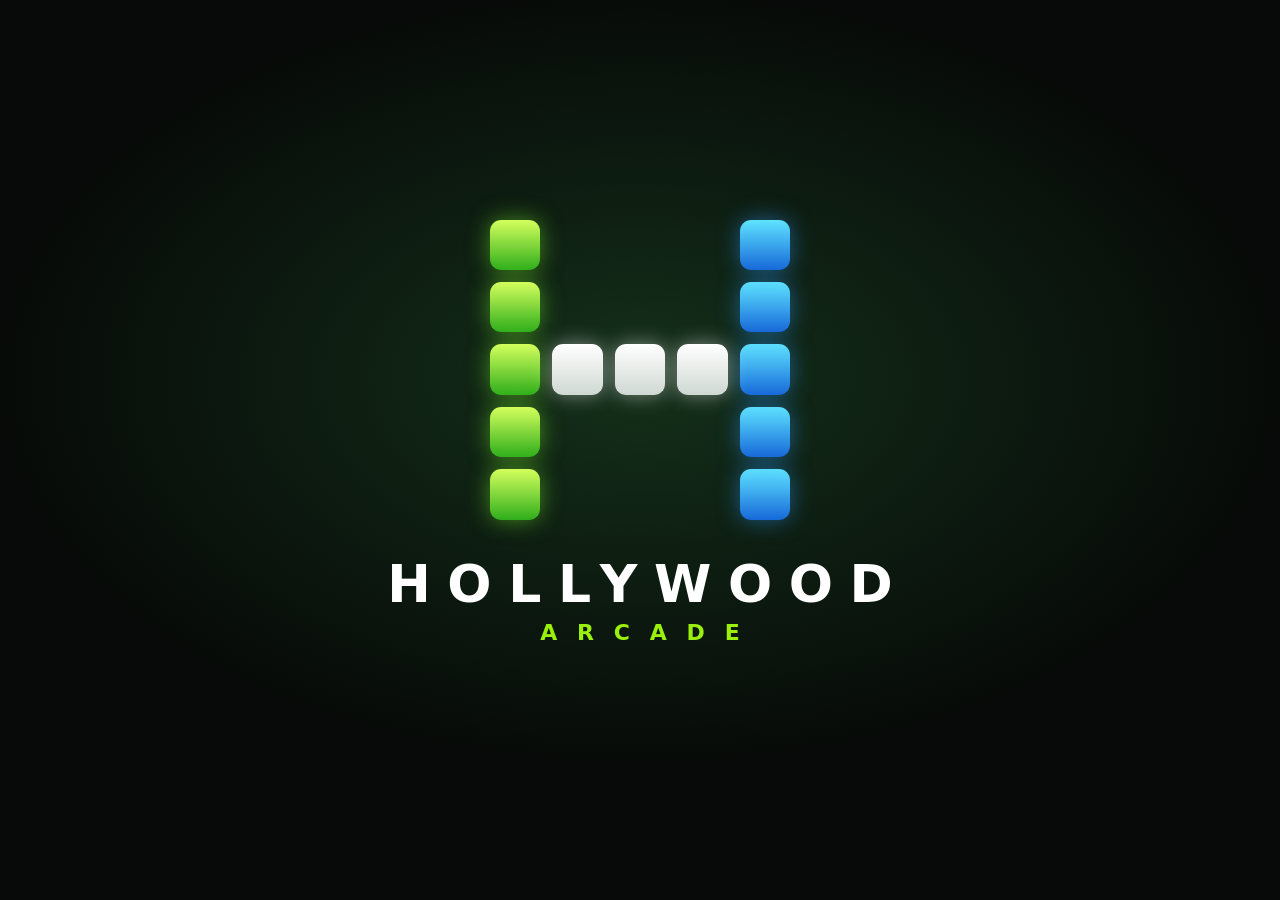
==== web/index.html @ 78b6ab88 "Fit: scale tiles, captions and layout units together across window sizes in the new styles Co-Author" ====
<!DOCTYPE html>
<html lang="en">
<head>
<meta charset="utf-8">
<meta name="viewport" content="width=device-width, initial-scale=1">
<title>Hollywood Arcade</title>
<link rel="icon" type="image/png" href="logo.png">
<link rel="icon" type="image/x-icon" href="favicon.ico" sizes="any">
<link rel="stylesheet" href="style.css">
<link rel="stylesheet" href="ui-og.css">
<link rel="stylesheet" href="ui-og2.css">
<link rel="stylesheet" href="ui-fit.css">
<link rel="stylesheet" href="ui-xmb.css">
<link rel="stylesheet" href="ui-360.css">
<link rel="stylesheet" href="ui-ps4.css">
<link rel="stylesheet" href="ui-shelf.css">
<link rel="stylesheet" href="ui-av.css">
</head>
<body>
<div id="splash" aria-hidden="true"><div class="spl-in"><div class="spl-h"><i class="l" style="grid-area:1/1;--d:0ms"></i><i class="l" style="grid-area:2/1;--d:70ms"></i><i class="l" style="grid-area:3/1;--d:140ms"></i><i class="l" style="grid-area:4/1;--d:210ms"></i><i class="l" style="grid-area:5/1;--d:280ms"></i><i class="r" style="grid-area:5/5;--d:120ms"></i><i class="r" style="grid-area:4/5;--d:190ms"></i><i class="r" style="grid-area:3/5;--d:260ms"></i><i class="r" style="grid-area:2/5;--d:330ms"></i><i class="r" style="grid-area:1/5;--d:400ms"></i><i class="m" style="grid-area:3/2;--d:520ms"></i><i class="m" style="grid-area:3/3;--d:610ms"></i><i class="m" style="grid-area:3/4;--d:700ms"></i></div><div class="spl-name"><b>HOLLYWOOD</b><span>ARCADE</span></div></div></div>
<script>
(function () {
  var s = document.getElementById('splash'), t0 = Date.now(), off = false;
  try { off = localStorage.getItem('ha_nosplash') === '1'; } catch (e) {}
  if (off) { s.remove(); return; }
  // dialogs (first-run setup, patch notes) wait until the intro has finished
  var sm = HTMLDialogElement.prototype.showModal;
  HTMLDialogElement.prototype.showModal = function () {
    var d = this;
    (function go() { if (document.getElementById('splash') && !s.classList.contains('out')) setTimeout(go, 150); else { sm.call(d); } })();
  };
  var done = false;
  function bye() { if (done) return; done = true; s.classList.add('out'); setTimeout(function () { s.remove(); }, 600); }
  ['keydown', 'pointerdown', 'gamepadconnected'].forEach(function (ev) { window.addEventListener(ev, bye, { once: true }); });
  setTimeout(bye, 2300);
})();
</script>
<div class="mesh"></div>
<div id="homebg" aria-hidden="true"></div>

<div class="shell">
  <aside class="side">
    <div class="brand"><img class="logo-img" src="logo.png" alt="">Hollywood</div>
    <nav>
      <button class="nav" data-view="home"><svg viewBox="0 0 24 24"><path d="M3 11l9-8 9 8v9a1 1 0 0 1-1 1h-5v-6H9v6H4a1 1 0 0 1-1-1z"/></svg>Home</button>
      <button class="nav" data-view="games"><svg viewBox="0 0 24 24"><path d="M7 7h10a5 5 0 0 1 4.8 6.4l-.9 3.2a2.5 2.5 0 0 1-4.2 1L15 16H9l-1.7 1.6a2.5 2.5 0 0 1-4.2-1l-.9-3.2A5 5 0 0 1 7 7zm1 3v1.5H6.5v1H8V14h1v-1.5h1.5v-1H9V10zm8.5.5a1 1 0 1 0 0 2 1 1 0 0 0 0-2zm2 2a1 1 0 1 0 0 2 1 1 0 0 0 0-2z"/></svg>Games<span class="cnt" data-c="games"></span></button>
      <button class="nav" data-view="apps"><svg viewBox="0 0 24 24"><path d="M4 4h7v7H4zm9 0h7v7h-7zM4 13h7v7H4zm9 0h7v7h-7z"/></svg>Apps<span class="cnt" data-c="apps"></span></button>
      <button class="nav" data-view="store"><svg viewBox="0 0 24 24"><path d="M7 7V6a5 5 0 0 1 10 0v1h3l-1 14H5L4 7zm2 0h6V6a3 3 0 0 0-6 0z"/></svg>Store</button>
      <button class="nav" data-view="watch"><svg viewBox="0 0 24 24"><path d="M4 5h16a1 1 0 0 1 1 1v10a1 1 0 0 1-1 1h-5l1 2h2v1H7v-1h2l1-2H4a1 1 0 0 1-1-1V6a1 1 0 0 1 1-1zm5 3v6l6-3z"/></svg>Watch</button>
      <button class="nav" data-view="ach"><svg viewBox="0 0 24 24"><path d="M7 3h10v2h3v3a4 4 0 0 1-4 4h-.3A5 5 0 0 1 13 14.9V17h3v2H8v-2h3v-2.1A5 5 0 0 1 8.300 12H8a4 4 0 0 1-4-4V5h3zm-1 4v1a2 2 0 0 0 1 1.700V7zm12 0h-1v2.700A2 2 0 0 0 18 8z"/></svg>Achievements</button>
      <button class="nav" data-view="music"><svg viewBox="0 0 24 24"><path d="M9 3v12.3A3.5 3.5 0 1 0 11 18.5V8l8-2v7.3A3.5 3.5 0 1 0 21 16.5V3z"/></svg>Music</button>
      <button class="nav" data-view="discord"><svg viewBox="0 0 24 24"><path d="M4 4h16a1 1 0 0 1 1 1v11a1 1 0 0 1-1 1h-9l-5 4v-4H4a1 1 0 0 1-1-1V5a1 1 0 0 1 1-1z"/></svg>Discord</button>
    </nav>
    <div class="spacer"></div>
    <button class="nav" id="powerbtn" data-act="power-menu"><svg viewBox="0 0 24 24"><path d="M11 3h2v9h-2zM6.400 6.400l1.400 1.400a6 6 0 1 0 8.400 0l1.400-1.400a8 8 0 1 1-11.200 0z"/></svg>Power</button>
    <button class="nav" data-view="settings"><svg viewBox="0 0 24 24"><path d="M12 8.5a3.5 3.5 0 1 0 0 7 3.5 3.5 0 0 0 0-7zm8.4 5.3l1.6 1.2-2 3.5-1.9-.7a7.6 7.6 0 0 1-1.8 1l-.3 2H10l-.3-2a7.6 7.6 0 0 1-1.8-1l-1.9.7-2-3.5 1.6-1.2a7.800 7.800 0 0 1 0-2.100L4 10.500l2-3.500 1.900.7a7.600 7.600 0 0 1 1.800-1l.3-2h4l.3 2a7.600 7.600 0 0 1 1.800 1l1.900-.7 2 3.500-1.600 1.200a7.800 7.800 0 0 1 0 2.100z"/></svg>Settings</button>
  </aside>

  <section class="stage">
    <div class="top"><input id="q" type="search" placeholder="Search" aria-label="Search"><button id="notbell" class="bell" type="button" aria-label="Notifications" data-v22="notes" title="Notifications"><svg viewBox="0 0 24 24"><path d="M12 22a2.4 2.4 0 0 0 2.4-2.4h-4.8A2.4 2.4 0 0 0 12 22zm7-6.4V11a7 7 0 0 0-5.5-6.8V3.5a1.5 1.5 0 0 0-3 0v.7A7 7 0 0 0 5 11v4.6l-2 2v1h18v-1z"/></svg><i></i></button></div>
    <main id="main"></main>
  </section>
</div>

<footer class="player" id="player">
  <div class="pmeta"><div class="pcover" id="pcover"></div><div><b id="ptitle">Nothing playing</b><small id="partist">Pick a music folder in Music</small></div></div>
  <div class="pctrl">
    <button id="pshuf" aria-label="Shuffle"></button>
    <button id="pprev" aria-label="Previous"></button>
    <button id="pplay" class="big" aria-label="Play"></button>
    <button id="pnext" aria-label="Next"></button>
    <button id="pmode" class="pmode" title="Switch music source"></button>
  </div>
  <div class="pseek"><small id="ptime">0:00</small><input id="pseek" type="range" min="0" max="1000" value="0" aria-label="Seek"><small id="pdur">0:00</small></div>
  <div class="pvol"><svg viewBox="0 0 24 24"><path d="M4 9v6h4l5 4V5L8 9zm11.5 3a4 4 0 0 0-2-3.500v7a4 4 0 0 0 2-3.500z"/></svg><input id="pvol" type="range" min="0" max="100" aria-label="Volume"><button type="button" class="mixbtn" data-act="mixer">Mixer</button><span class="sysvol"><button type="button" data-media="voldown" data-n="5" aria-label="Volume down">&minus;</button><button type="button" data-media="mute" aria-label="Mute">Mute</button><button type="button" data-media="volup" data-n="5" aria-label="Volume up">+</button></span></div>
</footer>

<div id="padhints" popover="manual" aria-hidden="true"></div>
<div id="toast" role="status"></div>

<dialog id="dlg">
  <form id="f" autocomplete="off">
    <h2 id="dlgtitle">Add</h2>
    <div id="presets" class="chips" hidden>
      <button type="button" class="chip" data-preset="jellyfin">Jellyfin</button>
      <button type="button" class="chip" data-preset="ersatztv">ErsatzTV</button>
    </div>
    <label>Name<input id="fn" required></label>
    <div class="two">
      <label>Shows up in<select id="fcat"><option value="game">Games</option><option value="app">Apps</option></select></label>
      <label>How it launches<select id="fkind">
        <option value="exe">Program (.exe)</option>
        <option value="rom">Emulator + game file</option>
        <option value="url">Website (opens in app)</option>
        <option value="uri">Launch link (steam://, Start menu)</option>
      </select></label>
    </div>
    <label><span id="lbl-target">Program</span>
      <span class="with-btn"><input id="ftarget" required><button type="button" class="btn small" id="b-target" data-browse="ftarget" data-pick="exe">Browse</button></span>
    </label>
    <label id="row-rom">Game file (ROM)
      <span class="with-btn"><input id="from"><button type="button" class="btn small" data-browse="from" data-pick="any">Browse</button></span>
    </label>
    <label id="row-args">Extra launch options <small>(optional, use {rom} for the game file)</small><input id="fargs" placeholder='e.g. -f "{rom}"'></label>
    <div class="two">
      <label>Label<input id="fsrc" list="srcs" placeholder="Steam, Game Pass, Emulator…"><datalist id="srcs"><option>Steam</option><option>Game Pass</option><option>Emulator</option><option>PC</option><option>Media</option></datalist></label>
      <label>Cover image <small>(optional)</small><span class="with-btn"><input id="fart"><button type="button" class="btn small" data-browse="fart" data-pick="image">Browse</button></span></label>
    </div>
    <div class="dlgbtns">
      <button type="button" class="btn danger" id="del" hidden>Remove</button>
      <span class="spacer"></span>
      <button type="button" class="btn" id="cancel">Cancel</button>
      <button type="submit" class="btn primary">Save</button>
    </div>
  </form>
</dialog>

<dialog id="edlg">
  <form id="ef" autocomplete="off">
    <h2 id="edtitle">Add emulator</h2>
    <label>Start from a preset
      <select id="epreset">
        <option value="">Other / custom</option>
        <option value="dolphin">Dolphin (GameCube, Wii)</option>
        <option value="pcsx2">PCSX2 (PlayStation 2)</option>
        <option value="duckstation">DuckStation (PlayStation)</option>
        <option value="cemu">Cemu (Wii U)</option>
        <option value="mgba">mGBA (Game Boy, GBA)</option>
        <option value="melonds">melonDS (Nintendo DS)</option>
        <option value="rpcs3">RPCS3 (PlayStation 3)</option>
        <option value="ppsspp">PPSSPP (PSP)</option>
        <option value="xenia">Xenia (Xbox 360)</option>
        <option value="azahar">Azahar (Nintendo 3DS)</option>
        <option value="retroarch">RetroArch</option>
      </select>
    </label>
    <label>Name <small>(shows as the label on its games)</small><input id="ename" required placeholder="Dolphin"></label>
    <label>Emulator program
      <span class="with-btn"><input id="eexe" required><button type="button" class="btn small" data-browse="eexe" data-pick="exe">Browse</button></span>
    </label>
    <label>Game folder
      <span class="with-btn"><input id="efolder" required><button type="button" class="btn small" data-browse="efolder" data-pick="folder">Browse</button></span>
    </label>
    <label>Game file types <small>(separated by commas)</small><input id="eexts" required placeholder="iso, rvz"></label>
    <label>Launch options <small>({rom} is replaced by the game file)</small><input id="eargs"></label>
    <p class="hint" id="ehint"></p>
    <div class="dlgbtns">
      <button type="button" class="btn danger" id="edel" hidden>Remove emulator</button>
      <span class="spacer"></span>
      <button type="button" class="btn" id="ecancel">Cancel</button>
      <button type="submit" class="btn primary">Save and scan</button>
    </div>
  </form>
</dialog>

<dialog id="imp">
  <h2>Import from Start menu</h2>
  <p class="hint">Game Pass games and other installed apps show up here. Tick the ones to add.</p>
  <input id="impq" type="search" placeholder="Filter">
  <div id="implist" class="implist"></div>
  <div class="two">
    <label>Add as<select id="impcat"><option value="game">Games</option><option value="app">Apps</option></select></label>
    <label>Label<select id="impsrc"><option>Game Pass</option><option>PC</option><option>Emulator</option><option>Media</option></select></label>
  </div>
  <div class="dlgbtns">
    <span class="spacer"></span>
    <button type="button" class="btn" id="impcancel">Cancel</button>
    <button type="button" class="btn primary" id="impgo">Add selected</button>
  </div>
</dialog>

<dialog id="sdlg">
  <div class="ginfo"><div class="gcover" id="scover"></div><div class="gtext"><h2 id="sname"></h2><div class="chips"><span class="chip" id="sprice"></span></div><small id="smeta" class="hint"></small><p id="sdesc" class="gdesc"></p><div id="sshots" class="sshots"></div></div></div>
  <div class="dlgbtns"><button type="button" class="btn primary" id="sopen">Open in Steam</button><button type="button" class="btn" id="sinstall" hidden>Install free</button><button type="button" class="btn primary" id="sgoemu" hidden>Find emulator</button><span class="spacer"></span><button type="button" class="btn" id="sclose">Close</button></div>
</dialog>

<dialog id="cdlg">
  <h2>Choose a cover</h2>
  <p class="hint" id="cstatus">Looking…</p>
  <div id="cgrid" class="cgrid"></div>
  <div class="dlgbtns"><button type="button" class="btn" id="cown">Use my own picture…</button><button type="button" class="btn" id="creset">Back to automatic</button><span class="spacer"></span><button type="button" class="btn" id="cclose">Close</button></div>
</dialog>

<dialog id="gdlg">
  <div class="ghero" id="ghero" hidden></div>
  <div class="ginfo"><div class="gcover" id="gcover"></div><div class="gtext"><h2 id="gname"></h2><div id="gchips" class="chips"></div><p id="gdesc" class="gdesc"></p><small id="gfrom" class="hint"></small>
    <div class="gvol"><label>Volume for this game <b id="gvolv">Auto</b><input type="range" id="gvol" min="0" max="100" value="50"></label><button type="button" class="btn" id="gvolreset">Auto</button></div>
    <div class="gvol"><label>Guide button in this game <select id="gbind"><option value="auto">Automatic</option><option value="chord">L3 + R3 (hold)</option><option value="touch">Touchpad (hold)</option><option value="ps">PS button</option><option value="any">Any of them</option></select></label></div></div></div></div>
  <div class="gshots" id="gshots"></div>
  <div class="dlgbtns"><button type="button" class="btn primary" id="gplay">Play</button><button type="button" class="btn" id="gedit">Edit</button><button type="button" class="btn" id="gcovers">Choose cover</button><button type="button" class="btn" id="grefresh">Refresh info</button><button type="button" class="btn" id="gach">Achievements</button><span class="spacer"></span><button type="button" class="btn" id="gclose">Close</button></div>
</dialog>

<dialog id="mdlg">
  <h2>Volume mixer</h2>
  <div id="mixbody"><p class="hint">Loading…</p></div>
  <div class="dlgbtns"><span class="spacer"></span><button type="button" class="btn" id="mclose">Close</button></div>
</dialog>

<dialog id="pndlg">
  <h2 id="pntitle">What\u2019s new</h2>
  <div id="pnbody" class="pnbody"></div>
  <div class="dlgbtns"><button type="button" class="btn" id="pnall">All versions</button><span class="spacer"></span><button type="button" class="btn primary" id="pnclose">Got it</button></div>
</dialog>

<dialog id="ptdlg">
  <h2>Controller test</h2>
  <p class="hint">Press buttons on your controller. This shows what the browser and Windows can see, so you can tell which button opens the Guide.</p>
  <div id="ptbody" class="ptbody"></div>
  <div class="ptset">
    <label>PS button is number <input type="number" id="ptps" min="1" max="32" class="keyin" style="width:80px"></label>
    <label>Touchpad is number <input type="number" id="pttouch" min="1" max="32" class="keyin" style="width:80px"></label>
  </div>
  <div class="dlgbtns"><button type="button" class="btn" id="ptguide">Open the Guide now</button><button type="button" class="btn" id="ptcopy">Copy report</button><span class="spacer"></span><button type="button" class="btn primary" id="ptclose">Done</button></div>
</dialog>

<dialog id="abdlg">
  <h2>About Hollywood Arcade</h2>
  <div id="abbody" class="pnbody"></div>
  <div class="dlgbtns"><button type="button" class="btn" id="ablog">Error log</button><span class="spacer"></span><button type="button" class="btn primary" id="abclose">Close</button></div>
</dialog>

<dialog id="logdlg">
  <h2>Error log</h2>
  <p class="hint">If something broke, copy this and send it along. It stays on this PC unless you share it.</p>
  <pre id="logtext" class="logtext"></pre>
  <div class="dlgbtns"><button type="button" class="btn primary" id="logcopy">Copy</button><span class="spacer"></span><button type="button" class="btn" id="logclose">Close</button></div>
</dialog>

<dialog id="wizdlg">
  <div id="wizbody"></div>
  <div class="dlgbtns"><button type="button" class="btn" id="wizback">Back</button><span class="spacer"></span><button type="button" class="btn" id="wizskip">Skip setup</button><button type="button" class="btn primary" id="wiznext">Next</button></div>
</dialog>

<dialog id="pdlg">
  <h2>Power &amp; system</h2>
  <div class="pgrid" id="pgrid">
    <button class="btn" data-p="sleep">Sleep</button>
    <button class="btn" data-p="restart" data-confirm="1">Restart</button>
    <button class="btn" data-p="shutdown" data-confirm="1">Shut down</button>
    <button class="btn" data-p="signout" data-confirm="1">Sign out</button>
    <button class="btn" data-p="desktop">Windows desktop</button>
    <button class="btn" data-p="exit" data-confirm="1">Exit Arcade</button>
  </div>
  <h2 style="margin-top:20px">Quick settings</h2>
  <div class="pgrid">
    <button class="btn" data-ms="ms-settings:network-wifi">Wi-Fi</button>
    <button class="btn" data-ms="ms-settings:bluetooth">Bluetooth &amp; controllers</button>
    <button class="btn" data-ms="ms-settings:display">Display</button>
    <button class="btn" data-ms="ms-settings:sound">Sound</button>
    <button class="btn" data-ms="ms-settings:windowsupdate">Windows Update</button>
    <button class="btn" data-ms="ms-settings:">All Windows settings</button>
  </div>
  <div class="dlgbtns"><span class="spacer"></span><button type="button" class="btn" id="pclose">Close</button></div>
</dialog>

<script src="api.js"></script>
<script src="shared.js"></script>
<script src="app.js"></script>
<script src="v2.js"></script>
<script src="watch.js"></script>
<script src="v21.js"></script>
<script src="v22.js"></script>
<script src="wizard.js"></script>
<script src="v31.js"></script>
<script src="v32.js"></script>
<script src="v33.js"></script>
<script src="v34.js"></script>
<script src="v35.js"></script>
<script src="v36.js"></script>
<script src="v37.js"></script>
<script src="v38.js"></script>
<script src="v39.js"></script>
<script src="v40.js"></script>
<script src="v41.js"></script>
<script src="v42.js"></script>
<script src="v43.js"></script>
</body>
</html>
---- web/style.css ----
@property --c1 { syntax: '<color>'; inherits: true; initial-value: #bf5af2; }
@property --c2 { syntax: '<color>'; inherits: true; initial-value: #0a84ff; }

:root {
  --c1: #bf5af2;
  --c2: #0a84ff;
  --pink: #ff375f;
  --glass: rgba(255, 255, 255, .08);
  --glass-strong: rgba(255, 255, 255, .14);
  --line: rgba(255, 255, 255, .14);
  --text: #fff;
  --dim: rgba(255, 255, 255, .62);
  --font: -apple-system, BlinkMacSystemFont, "SF Pro Display", "Segoe UI Variable Display", "Segoe UI", Inter, system-ui, sans-serif;
  color-scheme: dark;
  transition: --c1 .7s ease, --c2 .7s ease;
}
* { box-sizing: border-box; margin: 0; }
[hidden] { display: none !important; }
html, body { height: 100%; }
body { font-family: var(--font); color: var(--text); background: #07060f; overflow: hidden; -webkit-font-smoothing: antialiased; }
button { font: inherit; color: inherit; background: none; border: 0; cursor: pointer; }
input, select { font: inherit; color: inherit; }
svg { fill: currentColor; }

/* ambient background */
.mesh { position: fixed; inset: 0; z-index: -1; background: #07060f; overflow: hidden; }
.mesh::before {
  content: ""; position: absolute; inset: -25%;
  background:
    radial-gradient(38% 38% at 18% 20%, var(--c1), transparent 70%),
    radial-gradient(42% 42% at 82% 28%, var(--c2), transparent 70%),
    radial-gradient(40% 40% at 58% 92%, rgba(255, 55, 95, .75), transparent 70%);
  filter: blur(50px) saturate(1.25); opacity: .6;
  animation: sway 22s ease-in-out infinite alternate;
}
@keyframes sway { to { transform: translate(5%, 4%) rotate(8deg) scale(1.08); } }

.shell { display: grid; grid-template-columns: 232px 1fr; height: 100vh; }

/* sidebar */
.side { display: flex; flex-direction: column; gap: 4px; padding: 22px 14px 18px; background: rgba(10, 8, 22, .45); backdrop-filter: blur(40px) saturate(180%); border-right: 1px solid var(--line); }
.brand { display: flex; align-items: center; gap: 10px; font-weight: 700; font-size: 17px; letter-spacing: -.01em; padding: 4px 10px 22px; }
.logo-dot { width: 18px; height: 18px; border-radius: 6px; background: linear-gradient(135deg, var(--pink), var(--c1) 55%, var(--c2)); box-shadow: 0 2px 14px var(--c1); }
.spacer { flex: 1; }
.nav { display: flex; align-items: center; gap: 12px; padding: 11px 12px; border-radius: 12px; font-size: 16px; font-weight: 500; color: var(--dim); text-align: left; transition: background .15s, color .15s; }
.nav svg { width: 22px; height: 22px; }
.nav:hover { background: var(--glass); color: var(--text); }
.nav.on { background: linear-gradient(135deg, rgba(255, 55, 95, .9), rgba(191, 90, 242, .9)); color: #fff; box-shadow: 0 6px 20px rgba(255, 55, 95, .3); }
:focus-visible { outline: 3px solid #fff; outline-offset: 3px; }

/* stage */
.stage { display: flex; flex-direction: column; min-width: 0; height: 100vh; }
.top { height: 64px; flex: none; display: flex; align-items: center; padding: 0 32px; }
.top input {  width: min(360px, 100%); padding: 9px 16px; border-radius: 12px; border: 1px solid var(--line); background: var(--glass); backdrop-filter: blur(20px); outline-offset: 2px; }
.top input::placeholder { color: var(--dim); }
main { flex: 1; overflow-y: auto; padding: 8px 32px 130px; scrollbar-width: thin; scrollbar-color: rgba(255,255,255,.25) transparent; }
h1.title { font-size: 36px; font-weight: 800; letter-spacing: -.03em; margin: 6px 0 22px; }
h2.row-title { font-size: 22px; font-weight: 700; letter-spacing: -.02em; margin: 34px 0 14px; }

/* buttons & chips */
.btn { padding: 9px 18px; border-radius: 99px; background: var(--glass-strong); border: 1px solid var(--line); font-weight: 600; font-size: 14px; transition: transform .15s, background .15s; }
.btn:hover { background: rgba(255, 255, 255, .22); }
.btn:active { transform: scale(.97); }
.btn.primary { background: linear-gradient(135deg, #ff375f, #bf5af2); border-color: transparent; box-shadow: 0 6px 18px rgba(255, 55, 95, .35); }
.btn.danger { color: #ff6b81; }
.btn.small { padding: 6px 12px; font-size: 13px; }
.toolbar { display: flex; flex-wrap: wrap; gap: 10px; margin-bottom: 18px; }
.chips { display: flex; flex-wrap: wrap; gap: 8px; margin-bottom: 20px; }
.chip { padding: 7px 16px; border-radius: 99px; background: var(--glass); border: 1px solid var(--line); font-weight: 600; font-size: 14px; color: var(--dim); }
.chip.on { background: #fff; color: #17102a; border-color: #fff; }

/* tiles */
.grid { display: grid; grid-template-columns: repeat(auto-fill, minmax(168px, 1fr)); gap: 26px 22px; }
.grid.apps { grid-template-columns: repeat(auto-fill, minmax(124px, 1fr)); }
.rail { display: flex; align-items: flex-start; gap: 22px; overflow-x: auto; padding: 8px 6px 20px; margin: 0 -6px; scrollbar-width: none; }
.rail .tile { flex: 0 0 168px; }
.rail .tile.app { flex-basis: 124px; }
.tile { display: flex; flex-direction: column; justify-content: flex-start; padding: 0; text-align: left; transition: transform .22s cubic-bezier(.2, .8, .3, 1.2); }
.art { position: relative; aspect-ratio: 3 / 4; border-radius: 22px; overflow: hidden; background: linear-gradient(150deg, var(--ta), var(--tb)); box-shadow: 0 10px 28px rgba(0, 0, 0, .4); transition: box-shadow .22s; }
.tile.app .art { aspect-ratio: 1; border-radius: 26%; }
.glyph { position: absolute; inset: 0; display: grid; place-items: center; font-size: 72px; font-weight: 800; color: rgba(255, 255, 255, .45); }
.tile.app .glyph { font-size: 48px; color: rgba(255, 255, 255, .85); }
.art img { position: absolute; inset: 0; width: 100%; height: 100%; object-fit: cover; }
.art::after { content: ""; position: absolute; inset: 0; border-radius: inherit; box-shadow: inset 0 0 0 1px rgba(255, 255, 255, .18); background: linear-gradient(180deg, rgba(255,255,255,.18), transparent 40%); pointer-events: none; }
.cap { padding: 10px 4px 0; }
.cap b { display: block; font-size: 15px; font-weight: 600; white-space: nowrap; overflow: hidden; text-overflow: ellipsis; }
.cap small { color: var(--dim); font-size: 13px; }
.tile:hover, .tile:focus-visible { transform: translateY(-6px) scale(1.05); outline: none; }
.tile:hover .art, .tile:focus-visible .art { box-shadow: 0 0 0 3px #fff, 0 0 44px var(--ta), 0 22px 40px rgba(0, 0, 0, .5); }

/* hero */
.hero { display: flex; justify-content: space-between; align-items: stretch; width: 100%; min-height: 250px; padding: 34px; border-radius: 32px; text-align: left; overflow: hidden; position: relative; background: linear-gradient(120deg, var(--ta), var(--tb)); box-shadow: 0 24px 60px rgba(0, 0, 0, .45); transition: transform .25s; }
.hero:hover, .hero:focus-visible { transform: scale(1.012); }
.hero::before { content: ""; position: absolute; inset: 0; background: linear-gradient(90deg, rgba(0, 0, 0, .5), transparent 70%); }
.hero > * { position: relative; }
.hero small { font-weight: 600; opacity: .85; font-size: 15px; }
.hero h2 { font-size: clamp(30px, 4.4vw, 58px); font-weight: 800; letter-spacing: -.035em; line-height: 1.02; margin: 8px 0 22px; max-width: 14ch; }
.pill { display: inline-block; background: #fff; color: #1b1030; font-weight: 700; padding: 11px 28px; border-radius: 99px; }
.hero .heroart { align-self: center; width: 150px; flex: none; }
.welcome { padding: 34px; border-radius: 32px; background: var(--glass); border: 1px solid var(--line); backdrop-filter: blur(30px); }
.welcome h2 { font-size: 30px; font-weight: 800; letter-spacing: -.03em; margin-bottom: 8px; }
.welcome p, .hint, .empty { color: var(--dim); line-height: 1.5; }
.welcome .toolbar { margin: 20px 0 0; }
.empty { padding: 30px; border-radius: 24px; border: 1px dashed var(--line); text-align: center; }
.empty .toolbar { justify-content: center; margin: 16px 0 0; }

/* music */
.music { display: grid; grid-template-columns: minmax(260px, 380px) 1fr; gap: 30px; align-items: start; }
.np { padding: 24px; border-radius: 30px; background: var(--glass); border: 1px solid var(--line); backdrop-filter: blur(30px); position: sticky; top: 0; }
.np canvas { width: 100%; height: auto; aspect-ratio: 1; border-radius: 22px; background: linear-gradient(150deg, var(--ta, #ff375f), var(--tb, #0a84ff)); display: block; }
.np h2 { font-size: 22px; font-weight: 700; letter-spacing: -.02em; margin-top: 18px; overflow-wrap: anywhere; }
.np p { color: var(--dim); margin: 4px 0 16px; }
.tracks { display: flex; flex-direction: column; gap: 2px; }
.track { display: flex; justify-content: space-between; gap: 16px; padding: 12px 16px; border-radius: 14px; text-align: left; transition: background .12s; }
.track span { overflow: hidden; text-overflow: ellipsis; white-space: nowrap; font-weight: 500; }
.track small { color: var(--dim); white-space: nowrap; max-width: 40%; overflow: hidden; text-overflow: ellipsis; }
.track:hover { background: var(--glass); }
.track.on { background: linear-gradient(135deg, rgba(255, 55, 95, .85), rgba(191, 90, 242, .85)); }
.track.on small { color: rgba(255, 255, 255, .85); }

/* settings */
.setting { display: flex; justify-content: space-between; align-items: center; gap: 20px; padding: 18px 22px; border-radius: 20px; background: var(--glass); border: 1px solid var(--line); margin-bottom: 12px; backdrop-filter: blur(20px); }
.setting b { display: block; font-weight: 600; }
.setting small { color: var(--dim); overflow-wrap: anywhere; }
.switch { width: 52px; height: 32px; flex: none; border-radius: 99px; background: rgba(255, 255, 255, .2); position: relative; transition: background .2s; }
.switch::after { content: ""; position: absolute; top: 3px; left: 3px; width: 26px; height: 26px; border-radius: 50%; background: #fff; box-shadow: 0 2px 6px rgba(0, 0, 0, .35); transition: transform .2s; }
.switch.on { background: #30d158; }
.switch.on::after { transform: translateX(20px); }

/* player */
.player { position: fixed; left: 248px; right: 16px; bottom: 16px; height: 76px; display: grid; grid-template-columns: minmax(160px, 1.1fr) auto minmax(160px, 1.5fr) 130px; gap: 18px; align-items: center; padding: 0 20px; border-radius: 24px; background: rgba(20, 16, 40, .6); backdrop-filter: blur(40px) saturate(180%); border: 1px solid var(--line); box-shadow: 0 18px 50px rgba(0, 0, 0, .5); z-index: 5; }
.pmeta { display: flex; align-items: center; gap: 12px; min-width: 0; }
.pmeta div:last-child { min-width: 0; }
.pmeta b, .pmeta small { display: block; white-space: nowrap; overflow: hidden; text-overflow: ellipsis; }
.pmeta small { color: var(--dim); font-size: 13px; }
.pcover { width: 46px; height: 46px; flex: none; border-radius: 12px; background: linear-gradient(135deg, var(--pink), var(--c1), var(--c2)); }
.pctrl { display: flex; align-items: center; gap: 8px; }
.pctrl button { width: 38px; height: 38px; border-radius: 50%; display: grid; place-items: center; color: var(--dim); }
.pctrl button:hover { color: #fff; background: var(--glass); }
.pctrl button.on { color: #ff375f; }
.pctrl .big { width: 48px; height: 48px; background: #fff; color: #17102a; }
.pctrl .big:hover { background: #fff; transform: scale(1.06); color: #17102a; }
.pctrl svg { width: 22px; height: 22px; }
.pseek { display: flex; align-items: center; gap: 10px; }
.pseek small { color: var(--dim); font-variant-numeric: tabular-nums; width: 38px; text-align: center; }
.pvol { display: flex; align-items: center; gap: 8px; }
.pvol svg { width: 20px; height: 20px; color: var(--dim); flex: none; }
input[type=range] { flex: 1; min-width: 0; accent-color: #fff; height: 4px; cursor: pointer; }

/* dialogs */
dialog { margin: auto; width: min(560px, 92vw); max-height: 90vh; overflow: auto; padding: 28px; border-radius: 28px; border: 1px solid var(--line); background: rgba(24, 18, 46, .88); backdrop-filter: blur(40px); color: #fff; box-shadow: 0 30px 80px rgba(0, 0, 0, .6); }
dialog::backdrop { background: rgba(5, 3, 14, .6); backdrop-filter: blur(8px); }
dialog h2 { font-size: 24px; font-weight: 800; letter-spacing: -.02em; margin-bottom: 16px; }
dialog label { display: block; font-size: 13px; font-weight: 600; color: var(--dim); margin-bottom: 14px; }
dialog label small { font-weight: 400; }
dialog input:not([type=checkbox]), dialog select { display: block; width: 100%; margin-top: 6px; padding: 10px 12px; border-radius: 12px; border: 1px solid var(--line); background: rgba(255, 255, 255, .08); color: #fff; font-size: 15px; font-weight: 400; }
dialog select option { color: #111; }
.two { display: grid; grid-template-columns: 1fr 1fr; gap: 14px; }
.with-btn { display: flex; gap: 8px; align-items: flex-end; }
.with-btn .btn { margin-bottom: 1px; flex: none; }
.dlgbtns { display: flex; gap: 10px; align-items: center; margin-top: 8px; }
.implist { max-height: 300px; overflow: auto; margin: 12px 0; border-radius: 16px; border: 1px solid var(--line); }
.chk { display: flex !important; align-items: center; gap: 12px; margin: 0 !important; padding: 10px 14px; font-size: 15px !important; color: #fff !important; font-weight: 500 !important; cursor: pointer; }
.chk:hover { background: var(--glass); }
.chk input { width: 18px; height: 18px; accent-color: #ff375f; }

#toast { position: fixed; top: 64px; left: 50%; transform: translate(-50%, -20px); opacity: 0; pointer-events: none; padding: 12px 22px; border-radius: 99px; background: rgba(30, 24, 56, .92); border: 1px solid var(--line); backdrop-filter: blur(20px); font-weight: 600; z-index: 20; transition: .3s; max-width: 80vw; }
#toast.show { opacity: 1; transform: translate(-50%, 0); }

@media (max-width: 1100px) { .player { grid-template-columns: 1fr auto 1fr; } .pvol { display: none; } .music { grid-template-columns: 1fr; } .np { position: static; } }
@media (prefers-reduced-motion: reduce) { .mesh::before { animation: none; } * { transition: none !important; } }

/* music source switch + system volume */
.pctrl .pmode { width: auto; height: 30px; padding: 0 14px; margin-left: 10px; border-radius: 99px; font-size: 12px; font-weight: 700; color: #fff; background: var(--glass-strong); border: 1px solid var(--line); }
.pctrl .pmode:hover { background: rgba(255, 255, 255, .24); }
.sysvol { display: none; gap: 6px; }
.sysvol button { min-width: 34px; height: 34px; padding: 0 10px; border-radius: 99px; background: var(--glass-strong); font-weight: 700; font-size: 13px; }
.sysvol button:hover { background: rgba(255, 255, 255, .26); }
body.sysmusic .sysvol { display: flex; }
body.sysmusic .pvol input, body.sysmusic .pvol > svg, body.sysmusic .pseek, body.sysmusic #pshuf { display: none; }
body.sysmusic .player { grid-template-columns: minmax(160px, 1fr) auto 1fr; }
body.sysmusic .pvol { justify-content: flex-end; }

.count { font-size: 17px; font-weight: 600; color: var(--dim); margin-left: 10px; letter-spacing: 0; }
.lbl { align-self: center; color: var(--dim); font-size: 13px; font-weight: 600; margin-right: 4px; }

.logo-img { width: 26px; height: 26px; border-radius: 8px; box-shadow: 0 2px 14px var(--c1); }
.tile .info { position: absolute; top: 8px; right: 8px; z-index: 2; width: 26px; height: 26px; border-radius: 50%; display: grid; place-items: center; font: italic 700 14px Georgia, serif; background: rgba(0,0,0,.55); color: #fff; backdrop-filter: blur(8px); opacity: 0; transition: opacity .15s; }
.tile:hover .info, .tile:focus-visible .info { opacity: 1; }
.tile .art { position: relative; }
.ginfo { display: flex; gap: 22px; align-items: flex-start; }
.gcover { flex: none; width: 170px; aspect-ratio: 2/3; border-radius: 18px; overflow: hidden; position: relative; background: linear-gradient(135deg, var(--c1), var(--c2)); display: grid; place-items: center; font-size: 56px; font-weight: 800; }
.gcover img { position: absolute; inset: 0; width: 100%; height: 100%; object-fit: cover; }
.gtext { min-width: 0; flex: 1; }
.gdesc { color: rgba(255,255,255,.82); font-size: 15px; line-height: 1.5; margin: 12px 0; max-height: 40vh; overflow: auto; }
.pgrid { display: grid; grid-template-columns: repeat(3, 1fr); gap: 10px; }
.pgrid .btn { height: 52px; width: 100%; }
.pgrid .btn.armed { background: #ff375f !important; color: #fff; }
dialog:has(#gdlg), #gdlg { width: min(720px, 94vw); }
.setting input.keyin { width: 260px; padding: 9px 12px; border-radius: 12px; border: 1px solid var(--line); background: rgba(255,255,255,.08); color: #fff; font-size: 14px; }
.dframe { border: 0; border-radius: 18px; background: #1e1f22; width: 350px; max-width: 100%; height: 500px; margin-top: 18px; }
.npbig { font-size: 30px; font-weight: 800; letter-spacing: -.02em; }

.mixbtn { height: 30px; padding: 0 12px; border-radius: 15px; border: 0; background: rgba(255,255,255,.14); color: #fff; font-family: inherit; font-weight: 700; font-size: 13px; cursor: pointer; margin-right: 6px; }
.mixbtn:hover { background: rgba(255,255,255,.26); }
.ghero { height: 150px; margin: -28px -28px 18px; border-radius: 28px 28px 0 0; background-size: cover; background-position: center; }
.gshots { display: flex; gap: 10px; overflow-x: auto; margin: 4px 0 12px; }
.gshots img { height: 96px; border-radius: 12px; flex: none; }
.gvol { display: flex; align-items: center; gap: 12px; margin-top: 8px; }
.gvol label { flex: 1; margin: 0; }
.mixrow { display: grid; grid-template-columns: 110px 1fr 44px; gap: 12px; align-items: center; margin: 10px 0; font-weight: 600; }
.mixrow small { color: var(--dim); text-align: right; }
.mixrow input[type=range] { width: 100%; }
.mixrow.sub { font-weight: 400; font-size: 14px; }
.mixrow.sub span { overflow: hidden; text-overflow: ellipsis; white-space: nowrap; }
.mixh { margin: 18px 0 4px; font-size: 13px; font-weight: 700; color: var(--dim); text-transform: uppercase; letter-spacing: .06em; }

#padhints { margin: 0; padding: 0; border: 0; background: none; overflow: visible; position: fixed; inset: auto 20px 104px auto; gap: 8px; flex-wrap: wrap; justify-content: flex-end; max-width: min(820px, 80vw); pointer-events: none; color: #fff; }
#padhints:popover-open { display: flex; }
#padhints span { display: inline-flex; align-items: center; gap: 7px; padding: 6px 12px 6px 7px; border-radius: 999px; background: rgba(10, 6, 24, .78); backdrop-filter: blur(14px); border: 1px solid var(--line); font-size: 12.5px; color: rgba(255,255,255,.85); }
#padhints b { min-width: 24px; height: 24px; padding: 0 6px; border-radius: 12px; display: inline-grid; place-items: center; background: #fff; color: #17102a; font-size: 12px; }
.pad, .pad * { cursor: none !important; }
.pad :focus-visible { outline: 3px solid #fff; outline-offset: 3px; box-shadow: 0 0 0 7px var(--c1); }
.pad .tile:focus-visible { transform: scale(1.06); }

.asearch { display: flex; gap: 10px; margin: 22px 0 10px; }
.asearch input { flex: 1; padding: 12px 16px; border-radius: 16px; border: 1px solid var(--line); background: rgba(255,255,255,.08); color: #fff; font-size: 16px; }
.asong { align-items: center; justify-content: flex-start; }
.asong img, .asong .noart { width: 46px; height: 46px; border-radius: 9px; flex: none; background: linear-gradient(135deg, #ff375f, #bf5af2); object-fit: cover; }
.asong span { flex: 1; min-width: 0; }
.npart { width: 100%; aspect-ratio: 1; object-fit: cover; border-radius: 18px; margin-bottom: 14px; box-shadow: 0 14px 40px rgba(0,0,0,.45); }
#padhints { transition: opacity .4s; }
#padhints.idle { opacity: 0; }

.mixrow.withtag { grid-template-columns: 110px 1fr 44px 132px; }
.tagsel { padding: 6px 8px; border-radius: 10px; border: 1px solid var(--line); background: rgba(255,255,255,.1); color: #fff; font-size: 13px; }
.tagsel option { color: #111; }

.appbar { display: flex; align-items: center; gap: 12px; margin-bottom: 12px; }
.appbar b { font-size: 20px; letter-spacing: -.01em; }
.appframe { display: block; width: 100%; height: calc(100vh - 250px); border: 0; border-radius: 18px; background: #0b0716; }

/* =====================================================================
   Xbox theme: flat charcoal, green accent, square tiles, crisp focus ring
   ===================================================================== */
:root {
  --xg: #107c10; --xg2: #159c15; --xhi: #9bf00b;
  --bg: #0f0f0f; --panel: #1b1b1b; --panel2: #262626; --panel3: #303030;
  --glass: rgba(255, 255, 255, .06); --glass-strong: rgba(255, 255, 255, .12);
  --line: rgba(255, 255, 255, .09); --dim: #a8a8a8;
  --font: "Segoe UI Variable Display", "Segoe UI", system-ui, -apple-system, "SF Pro Display", Inter, sans-serif;
}
body, .mesh { background: var(--bg); }
.mesh::before { inset: 0; background: radial-gradient(70% 55% at 0% 0%, rgba(16, 124, 16, .30), transparent 70%), radial-gradient(45% 40% at 100% 100%, rgba(16, 124, 16, .12), transparent 70%); filter: none; opacity: 1; animation: none; }
:focus-visible { outline: 3px solid var(--xhi); outline-offset: 2px; }

/* sidebar */
.shell { grid-template-columns: 248px 1fr; }
.side { background: #161616; backdrop-filter: none; border-right: 0; padding: 20px 12px 16px; gap: 2px; }
.brand { gap: 12px; padding: 4px 8px 20px; font-size: 16px; font-weight: 600; letter-spacing: 0; }
.logo-img { width: 38px; height: 38px; border-radius: 50%; box-shadow: none; background: #2b2b2b; object-fit: cover; }
.nav { position: relative; border-radius: 4px; padding: 11px 14px 11px 16px; font-size: 16px; font-weight: 400; color: #cfcfcf; }
.nav svg { width: 20px; height: 20px; opacity: .9; }
.nav:hover { background: #232323; color: #fff; }
.nav.on { background: #262626; color: #fff; box-shadow: none; font-weight: 600; }
.nav.on::before { content: ""; position: absolute; left: 0; top: 6px; bottom: 6px; width: 4px; border-radius: 2px; background: var(--xg2); }
.nav:focus-visible { outline-offset: -3px; }

/* top + titles */
.top { height: 70px; padding: 0 40px; }
.top input { width: min(380px, 100%); padding: 10px 14px 10px 38px; border-radius: 4px; border: 0; background: #262626 url("data:image/svg+xml;utf8,<svg xmlns='http://www.w3.org/2000/svg' viewBox='0 0 24 24' fill='%23bdbdbd'><path d='M10 3a7 7 0 1 0 4.2 12.6l4.600 4.600 1.400-1.400-4.600-4.600A7 7 0 0 0 10 3zm0 2a5 5 0 1 1 0 10 5 5 0 0 1 0-10z'/></svg>") 12px center / 18px no-repeat; backdrop-filter: none; }
.top input:focus { background-color: #303030; }
main { padding: 0 40px 130px; scrollbar-color: #4a4a4a transparent; }
h1.title { font-size: 28px; font-weight: 600; letter-spacing: 0; margin: 4px 0 18px; }
h2.row-title { font-size: 18px; font-weight: 600; letter-spacing: 0; margin: 30px 0 12px; }
.count { font-size: 15px; font-weight: 400; margin-left: 12px; }

/* buttons, tabs, chips */
.btn { border-radius: 4px; background: #2e2e2e; border: 1px solid transparent; padding: 9px 18px; font-weight: 600; }
.btn:hover { background: #3a3a3a; }
.btn.primary { background: var(--xg); border-color: transparent; box-shadow: none; }
.btn.primary:hover { background: var(--xg2); }
.btn.danger { color: #ff7b7b; }
.chip { border-radius: 4px; background: #2a2a2a; border: 0; padding: 6px 12px; font-size: 13px; font-weight: 600; color: #d0d0d0; }
.chip.on { background: #fff; color: #111; }
.chips.tabs { gap: 0; margin: 0 0 14px; border-bottom: 1px solid var(--line); overflow-x: auto; scrollbar-width: none; }
.chips.tabs .chip { background: none; border-radius: 0; padding: 12px 4px 10px; margin-right: 30px; font-size: 16px; font-weight: 400; color: var(--dim); border-bottom: 3px solid transparent; white-space: nowrap; }
.chips.tabs .chip:hover { color: #fff; }
.chips.tabs .chip.on { background: none; color: #fff; font-weight: 600; border-bottom-color: var(--xg2); }
.chips.sortrow { align-items: center; margin-bottom: 18px; }
.chips.sortrow .chip { background: #232323; }
.chips.sortrow .chip.on { background: #3a3a3a; color: #fff; box-shadow: inset 0 -2px 0 var(--xg2); }
.lbl { margin-right: 8px; }

/* tiles */
.grid { grid-template-columns: repeat(auto-fill, minmax(150px, 1fr)); gap: 12px 10px; }
.grid.apps { grid-template-columns: repeat(auto-fill, minmax(118px, 1fr)); gap: 18px 10px; }
.rail { gap: 10px; padding: 10px 8px 14px; margin: 0 -8px; }
.rail .tile { flex-basis: 150px; }
.rail .tile.app { flex-basis: 118px; }
.tile { position: relative; transition: transform .16s ease; }
.art { border-radius: 2px; background: linear-gradient(160deg, color-mix(in srgb, var(--ta) 55%, #1d1d1d), #1a1a1a); box-shadow: none; transition: none; }
.art::after { box-shadow: none; background: none; }
.tile.app .art { border-radius: 8px; background: #262626; }
.glyph { color: rgba(255, 255, 255, .35); font-weight: 600; }
.tile.app .glyph { color: rgba(255, 255, 255, .9); }
.tile:hover, .tile:focus-visible { transform: scale(1.035); outline: none; z-index: 2; }
.tile:hover .art, .tile:focus-visible .art { box-shadow: none; outline: 3px solid var(--xhi); outline-offset: 3px; }
.tile.app:hover .art, .tile.app:focus-visible .art { outline-offset: 3px; }
.pad .tile:focus-visible { transform: scale(1.05); }
.pad :focus-visible { outline: 3px solid var(--xhi); outline-offset: 2px; box-shadow: none; }
.pad .tile:focus-visible, .pad .tile:hover { outline: none; }

/* captions sit on the cover like the Xbox library; plain tiles keep them underneath */
.cap { padding: 8px 2px 0; }
.cap b { font-weight: 600; font-size: 14px; }
.cap small { font-size: 12px; }
.tile.game .cap { position: absolute; left: 0; right: 0; bottom: 0; padding: 34px 10px 9px; background: linear-gradient(transparent, rgba(0, 0, 0, .88)); border-radius: 0 0 2px 2px; opacity: 0; transition: opacity .12s; pointer-events: none; }
.tile.game:hover .cap, .tile.game:focus-visible .cap, .tile.game:not(:has(.art img)) .cap { opacity: 1; }
.tile.game:not(:has(.art img)) .cap { background: none; }
.tile.game:not(:has(.art img)) .cap b { white-space: normal; display: -webkit-box; -webkit-line-clamp: 3; -webkit-box-orient: vertical; }
.tile .info { top: 6px; right: 6px; border-radius: 4px; width: 24px; height: 24px; background: rgba(0, 0, 0, .7); backdrop-filter: none; }

/* hero + cards */
.hero { border-radius: 6px; min-height: 230px; padding: 30px; background: linear-gradient(120deg, color-mix(in srgb, var(--ta) 45%, #151515), #151515 80%); box-shadow: none; }
.hero:hover { transform: none; } .hero:focus-visible { transform: none; outline: 3px solid var(--xhi); outline-offset: 3px; }
.hero::before { background: linear-gradient(90deg, rgba(0, 0, 0, .35), transparent 70%); }
.hero h2 { font-weight: 600; letter-spacing: -.01em; }
.hero .heroart .art { outline: none; }
.pill { background: var(--xg2); color: #fff; border-radius: 4px; padding: 10px 26px; font-weight: 600; }
.welcome, .np, .setting, .empty { border-radius: 6px; background: var(--panel); border: 0; backdrop-filter: none; }
.welcome h2 { font-weight: 600; letter-spacing: 0; }
.empty { border: 1px dashed #3a3a3a; background: transparent; }

/* music */
.np canvas, .npart { border-radius: 2px; }
.npart { box-shadow: none; }
.track { border-radius: 4px; }
.track:hover { background: #242424; }
.track.on { background: var(--xg); }
.asong img, .asong .noart { border-radius: 2px; background: #333; }
.asearch input { border-radius: 4px; border: 0; background: #262626; }
.nowcard { display: flex; gap: 26px; align-items: center; padding: 22px; border-radius: 6px; background: var(--panel); margin-bottom: 8px; }
.nowart { width: 210px; aspect-ratio: 1; flex: none; border-radius: 2px; background: linear-gradient(135deg, #2c2c2c, #1a1a1a); }
.nowtxt { min-width: 0; }
.nowtxt small { color: var(--xhi); font-weight: 700; letter-spacing: .1em; font-size: 12px; }
.nowtxt .npbig { margin: 6px 0 4px; font-weight: 600; overflow-wrap: anywhere; }
.nowtxt p { color: var(--dim); margin-bottom: 12px; }
.nowtxt .chips { margin-bottom: 14px; }

/* settings + switches */
.setting { padding: 16px 20px; margin-bottom: 8px; }
.switch.on { background: var(--xg2); }
input[type=range], .chk input { accent-color: var(--xg2); }
.setting input.keyin, dialog input:not([type=checkbox]), dialog select { border-radius: 4px; background: #262626; border: 1px solid #3a3a3a; }

/* player */
.player { left: 264px; right: 16px; bottom: 14px; height: 74px; border-radius: 6px; background: #1c1c1c; backdrop-filter: none; border: 1px solid #2c2c2c; box-shadow: 0 10px 30px rgba(0, 0, 0, .5); }
.pcover { border-radius: 2px; background: #2b2b2b; }
.pctrl .big { background: var(--xg2); color: #fff; }
.pctrl .big:hover { background: #1bb21b; color: #fff; }
.pctrl button.on { color: var(--xhi); }
.pctrl .pmode, .mixbtn, .sysvol button { border-radius: 4px; background: #2e2e2e; border: 0; }
.pctrl .pmode:hover, .mixbtn:hover, .sysvol button:hover { background: #3c3c3c; }

/* dialogs, toast, hints */
dialog { border-radius: 8px; background: #1e1e1e; backdrop-filter: none; border: 1px solid #333; box-shadow: 0 30px 80px rgba(0, 0, 0, .7); }
dialog::backdrop { background: rgba(0, 0, 0, .65); backdrop-filter: none; }
dialog h2 { font-weight: 600; letter-spacing: 0; }
.implist { border-radius: 4px; }
.gcover { border-radius: 2px; background: linear-gradient(135deg, #2c2c2c, #1a1a1a); }
.ghero { border-radius: 8px 8px 0 0; }
.gshots img { border-radius: 2px; }
.pgrid .btn.armed { background: #c42b1c !important; }
#toast { border-radius: 4px; background: #2b2b2b; border: 0; border-left: 4px solid var(--xg2); backdrop-filter: none; box-shadow: 0 10px 30px rgba(0, 0, 0, .5); }
#padhints span { border-radius: 4px; background: rgba(20, 20, 20, .9); backdrop-filter: none; }
#padhints b { background: #fff; color: #111; border-radius: 4px; }
.appframe { border-radius: 6px; background: #111; }
.dframe { border-radius: 6px; }
@media (max-width: 1100px) { .player { left: 16px; } }

/* ---- customization hooks ---- */
body { background: var(--bg); }
.mesh { background: var(--bg) var(--bgimg, none) center / cover no-repeat; }
.mesh::before { background: radial-gradient(70% 55% at 0% 0%, color-mix(in srgb, var(--xg) calc(var(--glow, 30) * 1%), transparent), transparent 70%), radial-gradient(45% 40% at 100% 100%, color-mix(in srgb, var(--xg) calc(var(--glow, 30) * .4%), transparent), transparent 70%); }
body.hasbg .mesh::after { content: ""; position: absolute; inset: 0; background: color-mix(in srgb, var(--bg) 78%, transparent); }
.side { background: color-mix(in srgb, var(--bg) 90%, #fff); }
body.hasbg .side { background: color-mix(in srgb, var(--bg) 82%, transparent); }
.welcome, .np, .setting, .nowcard { background: color-mix(in srgb, var(--bg) 88%, #fff); }
.grid { grid-template-columns: repeat(auto-fill, minmax(var(--tile, 150px), 1fr)); }
.grid.apps { grid-template-columns: repeat(auto-fill, minmax(calc(var(--tile, 150px) * .78), 1fr)); }
.rail .tile { flex-basis: var(--tile, 150px); }
.rail .tile.app { flex-basis: calc(var(--tile, 150px) * .78); }
.art { border-radius: var(--tr, 2px); }
.tile.app .art { border-radius: max(8px, var(--tr, 2px)); }
.tile.game .cap { border-radius: 0 0 var(--tr, 2px) var(--tr, 2px); }
body.caps-on .tile.game .cap { opacity: 1; }
.setting .ctl { display: flex; flex-wrap: wrap; gap: 8px; justify-content: flex-end; align-items: center; }
.sw { width: 30px; height: 30px; border-radius: 50%; background: var(--sw); border: 2px solid rgba(255, 255, 255, .25); padding: 0; }
.sw.on { outline: 3px solid #fff; outline-offset: 2px; border-color: transparent; }
.swpick { width: 38px; height: 30px; padding: 0; border: 0; background: none; cursor: pointer; }
.nav:hover, .track:hover { background: color-mix(in srgb, var(--bg) 85%, #fff); }

/* ---- cover chooser + wide pictures in tall tiles ---- */
dialog#cdlg { width: min(860px, 94vw); }
.cgrid { display: grid; grid-template-columns: repeat(auto-fill, minmax(130px, 1fr)); gap: 12px; margin: 12px 0; max-height: 56vh; overflow: auto; padding: 4px; }
.copt { position: relative; display: flex; flex-direction: column; gap: 6px; padding: 0; text-align: left; background: none; }
.copt img { width: 100%; aspect-ratio: 3 / 4; object-fit: cover; background: #2a2a2a; border-radius: var(--tr, 2px); display: block; }
.copt.wide { grid-column: span 2; }
.copt.wide img { aspect-ratio: 16 / 9; }
.copt span { font-size: 12px; font-weight: 600; color: var(--dim); }
.copt:hover img, .copt:focus-visible img { outline: 3px solid var(--xhi); outline-offset: 2px; }
.copt:focus-visible { outline: none; }
.copt.busy { opacity: .5; }
.art.land::before, .gcover.land::before { content: ""; position: absolute; inset: -12%; background: var(--landbg) center / cover; filter: blur(16px) brightness(.55); }
.art.land img, .gcover.land img { object-fit: contain; }
.art.land .glyph { display: none; }
/* controller focus must show even right after a mouse click, and a parked mouse must not highlight anything */
.pad :focus { outline: 3px solid var(--xhi); outline-offset: 2px; box-shadow: none; }
.pad .tile:focus { transform: scale(1.05); outline: none; z-index: 2; }
.pad .tile:focus .art { outline: 3px solid var(--xhi); outline-offset: 3px; }
.pad .tile:focus .cap { opacity: 1; }
.pad .tile:hover:not(:focus) { transform: none; }
.pad .tile:hover:not(:focus) .art { outline: none; }
.pad .tile.game:hover:not(:focus):has(.art img) .cap { opacity: 0; }
body.caps-on.pad .tile:hover:not(:focus) .cap { opacity: 1; }
.pad .copt:focus img { outline: 3px solid var(--xhi); outline-offset: 2px; }
.pad .copt:focus { outline: none; }

/* =====================================================================
   Console home: full-bleed backdrop, square tiles, green/purple quick tiles
   ===================================================================== */
#homebg { position: fixed; inset: 0; z-index: -1; display: none; overflow: hidden; background: var(--bg); }
body.onhome #homebg { display: block; }
#homebg img { position: absolute; inset: 0; width: 100%; height: 100%; object-fit: cover; object-position: center 25%; opacity: 0; transition: opacity .6s ease; }
#homebg img.show { opacity: 1; }
#homebg img.soft { filter: blur(34px) brightness(.8) saturate(1.2); transform: scale(1.15); }
#homebg::after { content: ""; position: absolute; inset: 0; background: linear-gradient(180deg, rgba(0, 0, 0, .35) 0%, rgba(0, 0, 0, .15) 30%, rgba(8, 8, 8, .8) 62%, var(--bg) 100%), linear-gradient(90deg, rgba(0, 0, 0, .45), transparent 55%); }
body.onhome .mesh { opacity: .35; }

body.onhome .shell { grid-template-columns: 1fr; }
body.onhome .side { display: none; }
body.onhome .top { display: none; }
body.onhome main { padding: 0 5vw 150px; }
body.onhome .player { left: 16px; }
body.onhome.guide .side { display: flex; position: fixed; z-index: 30; left: 0; top: 0; bottom: 0; width: 300px; background: rgba(18, 18, 18, .96); box-shadow: 20px 0 60px rgba(0, 0, 0, .6); animation: slidein .18s ease-out; }
@keyframes slidein { from { transform: translateX(-30px); opacity: 0; } }
.cnt { margin-left: auto; font-size: 14px; color: var(--dim); font-weight: 400; }
.nav.on .cnt { color: #fff; }

.xhead { display: flex; align-items: center; justify-content: space-between; padding: 30px 0 7vh; }
.xprofile { display: flex; align-items: center; gap: 14px; text-align: left; border-radius: 6px; padding: 4px 10px 4px 4px; }
.xprofile img { width: 56px; height: 56px; border-radius: 13px; object-fit: contain; background: none; }
.xprofile img.pimg { object-fit: cover; }
.xprofile b { display: block; font-size: 22px; font-weight: 600; text-shadow: 0 1px 6px rgba(0, 0, 0, .6); }
.xprofile small { color: #e6e6e6; font-size: 15px; text-shadow: 0 1px 6px rgba(0, 0, 0, .6); }
.xprofile .g { display: inline-grid; place-items: center; width: 17px; height: 17px; margin-right: 4px; border-radius: 50%; background: #fff; color: #111; font: 700 11px var(--font); font-style: normal; }
.xright { display: flex; align-items: center; gap: 12px; }
.xsearch { display: flex; align-items: center; gap: 12px; width: 230px; padding: 11px 16px; background: rgba(20, 20, 20, .7); border-radius: 2px; font-size: 18px; letter-spacing: .02em; }
.xsearch svg, .xgear svg { width: 22px; height: 22px; }
.xgear { width: 48px; height: 46px; display: grid; place-items: center; background: rgba(20, 20, 20, .7); border-radius: 2px; }
.xsearch:hover, .xgear:hover { background: rgba(60, 60, 60, .85); }
.xclock { font-size: 20px; margin-left: 14px; font-variant-numeric: tabular-nums; text-shadow: 0 1px 6px rgba(0, 0, 0, .6); }
.xtitle { font-size: 22px; font-weight: 400; margin: 0 0 12px; text-shadow: 0 1px 8px rgba(0, 0, 0, .7); }
.xtitle:not(:first-of-type) { margin-top: 34px; }

.xrow1 { display: grid; grid-template-columns: repeat(6, 1fr); gap: 12px; }
.xrow1 .tile { width: 100%; }
.tile.sq .art { aspect-ratio: 1; }
.tile.sq .art img { object-position: center top; }
.xrow2 { display: grid; grid-template-columns: 187fr 187fr 333fr 333fr 333fr; gap: 12px; height: calc((90vw - 60px) / 6 * .824); margin-top: 12px; }
.xt { position: relative; display: flex; flex-direction: column; justify-content: flex-end; gap: 4px; padding: 16px 18px; border-radius: 2px; text-align: left; overflow: hidden; min-width: 0; transition: transform .16s ease; }
.xt b { font-size: 20px; font-weight: 400; line-height: 1.25; }
.xt small { color: rgba(255, 255, 255, .8); font-size: 14px; }
.xt > svg { width: 44px; height: 44px; margin-bottom: auto; opacity: .95; }
.xt:hover, .xt:focus-visible { transform: scale(1.03); outline: none; z-index: 2; box-shadow: 0 0 0 3px var(--xg2); }
.xgreen { background: linear-gradient(160deg, var(--xg2), color-mix(in srgb, var(--xg) 70%, #000)); }
.xpurple { background: linear-gradient(160deg, #6f5aa8, #54428a); }
.xblue { background: linear-gradient(160deg, #1d6f9f, #17506f); }
.xteal { background: linear-gradient(160deg, #1d5a4a, #123a31); }
.xmusic { background: linear-gradient(160deg, #1f4d3d, #12302a); flex-direction: row; align-items: flex-end; gap: 14px; padding: 0; }
.hmart { width: 38%; align-self: stretch; flex: none; background: linear-gradient(135deg, #2f6b57, #163b30); background-size: cover !important; }
.hmtxt { display: flex; flex-direction: column; gap: 3px; padding: 16px 16px 16px 0; min-width: 0; }
.hmtxt small { letter-spacing: .1em; font-weight: 700; font-size: 12px; color: var(--xhi); }
.hmtxt b { font-size: 20px; overflow: hidden; display: -webkit-box; -webkit-line-clamp: 2; -webkit-box-orient: vertical; }
.hmtxt span { color: rgba(255, 255, 255, .8); font-size: 14px; overflow: hidden; white-space: nowrap; text-overflow: ellipsis; }
.tile.wide.xt { padding: 0; justify-content: flex-start; }
.tile.wide .art { aspect-ratio: auto; position: absolute; inset: 0; }
.tile.wide .art img { object-position: center 30%; }
.tile.wide .cap { opacity: 1 !important; background: linear-gradient(transparent, rgba(0, 0, 0, .75)); padding-top: 50px; pointer-events: none; }
.tile.wide .cap b { font-size: 20px; font-weight: 400; }
.tile.wide .info { display: none; }

/* Xbox-style tile details: source badge, bottom name bar, green selection border */
.badge { position: absolute; left: 0; bottom: 0; z-index: 1; padding: 3px 8px 3px 7px; background: rgba(0, 0, 0, .78); font-size: 10.5px; font-weight: 800; letter-spacing: .06em; color: #fff; }
.badge.gp { top: 10px; bottom: auto; left: 10px; padding: 4px 9px; background: rgba(0, 0, 0, .7); font-size: 12px; letter-spacing: .02em; border-radius: 2px; }
.badge.price { background: rgba(0, 0, 0, .85); font-size: 12px; letter-spacing: .02em; }
.badge.own { left: auto; right: 0; background: var(--xg); }
.tile.game .cap { padding: 9px 12px; background: rgba(0, 0, 0, .78); border-radius: 0; }
.tile.game .cap small { display: none; }
.tile.game .cap b { font-size: 15px; font-weight: 400; }
.tile:hover .badge:not(.gp):not(.price):not(.own), .tile:focus-visible .badge:not(.gp):not(.price):not(.own), .pad .tile:focus .badge:not(.gp):not(.price):not(.own) { opacity: 0; }
.tile:hover .art, .tile:focus-visible .art, .pad .tile:focus .art { outline: 3px solid var(--xg2); outline-offset: 0; }
.tile:hover, .tile:focus-visible { transform: scale(1.04); }
.tile.wide:hover .art, .tile.wide:focus-visible .art { outline: none; }
.tile.wide.xt:hover, .tile.wide.xt:focus-visible, .pad .tile.wide.xt:focus { box-shadow: 0 0 0 3px var(--xg2); }

/* store */
.ecards { display: grid; grid-template-columns: repeat(auto-fill, minmax(340px, 1fr)); gap: 12px; }
.ecard { display: flex; justify-content: space-between; gap: 14px; align-items: center; padding: 18px 20px; border-radius: 6px; background: color-mix(in srgb, var(--bg) 88%, #fff); }
.ecard b { display: block; font-size: 18px; font-weight: 600; }
.ecard small { color: var(--xhi); font-weight: 600; }
.ecard p { color: var(--dim); font-size: 14px; margin-top: 4px; }
.ecard .ctl { display: flex; flex-direction: column; gap: 8px; flex: none; }
.stile .badge.price { left: 0; }
dialog#sdlg { width: min(640px, 94vw); }
dialog#sdlg .gcover { width: 150px; }
.tile:not(:has(.art img)) .badge:not(.price):not(.own) { display: none; }
.tile.game:not(:has(.art img)):not(.stile):not(.wide) .cap small { display: block; color: var(--xhi); font-size: 11px; font-weight: 700; letter-spacing: .06em; text-transform: uppercase; }
.tile.game:not(:has(.art img)):not(.wide) .cap { background: linear-gradient(transparent, rgba(0, 0, 0, .8)); padding-top: 30px; }
.stile .cap { opacity: 0; }
.stile:hover .cap, .stile:focus-visible .cap, .pad .stile:focus .cap, .stile:not(:has(.art img)) .cap { opacity: 1; bottom: 24px; background: none; padding: 0 10px; }
.stile:hover .cap, .stile:focus-visible .cap, .pad .stile:focus .cap { bottom: 0; background: rgba(0, 0, 0, .78); padding: 9px 12px 9px; }
.stile .cap small { display: none !important; }
.tile:not(:has(.art img)) .badge.gp { display: block; }

/* app icons */
.art.ico, .gcover.ico { background: linear-gradient(145deg, #2b2f36, #1b1e23); }
.art.ico img, .gcover.ico img { object-fit: contain !important; padding: 16%; box-sizing: border-box; }
.art.ico .glyph, .gcover.ico .glyph { display: none; }
.art.ico::before, .gcover.ico::before { display: none !important; }

/* patch notes */
#pndlg { width: min(640px, 92vw); }
.pnbody { max-height: 62vh; overflow: auto; padding-right: 6px; }
.pn { margin-bottom: 20px; }
.pn h3 { margin: 0 0 6px; font-size: 20px; }
.pn h3 small { font-weight: 400; opacity: .6; font-size: 13px; margin-left: 6px; }
.pn h4 { margin: 12px 0 4px; font-size: 13px; letter-spacing: .08em; text-transform: uppercase; color: var(--xg, #107c10); }
.pn ul { margin: 0; padding-left: 20px; } .pn li { margin: 4px 0; line-height: 1.4; }
.gvol select { margin-left: 10px; background: #2b2b2b; color: #fff; border: 0; border-radius: 4px; padding: 6px 10px; font: inherit; }

/* Guide frame, controller test, resume tile */
#guide360 { border: 0; padding: 0; margin: 0; width: 100vw; height: 100vh; max-width: none; max-height: none; background: transparent; }
#guide360::backdrop { background: rgba(0, 0, 0, .55); }
#guide360 iframe { width: 100%; height: 100%; border: 0; background: transparent; display: block; }
#ptdlg { width: min(720px, 92vw); }
.ptbody { max-height: 44vh; overflow: auto; font-size: 14px; line-height: 1.5; } .ptbody h3 { margin: 12px 0 4px; font-size: 14px; color: var(--xg, #107c10); }
.ptset { display: flex; gap: 22px; flex-wrap: wrap; margin-top: 10px; } .ptset label { display: flex; gap: 8px; align-items: center; font-size: 14px; }
.tile.resume .art { outline: 2px solid var(--xg, #107c10); }
select.keyin { background: #2b2b2b; color: #fff; }

/* Watch (Jellyfin) */
.watch { display: block; }
.whero { position: relative; height: 330px; border-radius: var(--tr, 2px); overflow: hidden; margin: 6px 0 8px; background: linear-gradient(120deg, #17321a, #0d1410); }
.whero > img { position: absolute; inset: 0; width: 100%; height: 100%; object-fit: cover; object-position: center 25%; }
.whero::after { content: ""; position: absolute; inset: 0; background: linear-gradient(90deg, rgba(8,12,8,.94) 0%, rgba(8,12,8,.7) 38%, rgba(8,12,8,.05) 75%), linear-gradient(0deg, rgba(8,12,8,.85), transparent 45%); }
.whtxt { position: absolute; z-index: 2; left: 34px; bottom: 28px; max-width: 560px; }
.whtxt small { letter-spacing: .14em; font-size: 12px; color: var(--xhi, #9bf00b); font-weight: 700; }
.whtxt h1 { font-size: 40px; margin: 4px 0 6px; letter-spacing: -.02em; line-height: 1.05; }
.wmeta { font-size: 14px; opacity: .75; margin-bottom: 8px; } .wov { font-size: 15px; line-height: 1.45; opacity: .9; max-height: 66px; overflow: hidden; }
.whbtn { display: flex; gap: 10px; margin-top: 14px; }
.wrail { display: flex; gap: 12px; overflow-x: auto; padding: 4px 4px 14px; scrollbar-width: none; } .wrail::-webkit-scrollbar { display: none; }
.wt { flex: 0 0 auto; background: none; border: 0; color: inherit; font: inherit; text-align: left; cursor: pointer; padding: 0; width: 250px; }
.wt.poster { width: 150px; } .wt.chan { width: 190px; }
.wart { position: relative; aspect-ratio: 16/9; background: linear-gradient(135deg, var(--ta), var(--tb)); border-radius: var(--tr, 2px); overflow: hidden; display: grid; place-items: center; transition: transform .12s, outline-color .12s; outline: 3px solid transparent; outline-offset: 3px; }
.wt.poster .wart { aspect-ratio: 2/3; } .wt.chan .wart { aspect-ratio: 16/10; background: #1d1d1d; }
.wt.chan .wart img { object-fit: contain; padding: 12%; }
.wart .glyph { font-size: 44px; font-weight: 800; color: rgba(255,255,255,.7); }
.wart img { position: absolute; inset: 0; width: 100%; height: 100%; object-fit: cover; }
.wt:hover .wart, .wt:focus-visible .wart { transform: scale(1.04); outline-color: #fff; } .wt:focus { outline: none; }
.wprog { position: absolute; left: 0; right: 0; bottom: 0; height: 5px; background: rgba(0,0,0,.55); } .wprog b { display: block; height: 100%; background: var(--xg2, #159c15); }
.wt .cap { padding: 7px 2px 0; } .wt .cap b { display: block; font-size: 14px; white-space: nowrap; overflow: hidden; text-overflow: ellipsis; } .wt .cap small { opacity: .62; font-size: 12px; display: block; white-space: nowrap; overflow: hidden; text-overflow: ellipsis; }

/* on-screen keyboard */
#osk { width: min(940px, 96vw); margin: auto auto 3vh; padding: 14px 16px 16px; border-radius: 8px; background: #1c1f1c; border: 1px solid rgba(255,255,255,.1); }
#osk::backdrop { background: rgba(0,0,0,.35); }
.oprev { font-size: 16px; padding: 4px 6px 12px; opacity: .85; white-space: nowrap; overflow: hidden; text-overflow: ellipsis; } .oprev b { font-weight: 600; color: #fff; margin-left: 4px; }
.orow { display: flex; gap: 6px; margin-bottom: 6px; justify-content: center; }
.ok { flex: 1 1 0; min-width: 0; height: 54px; border: 0; border-radius: 4px; background: #2e332e; color: #fff; font: inherit; font-size: 20px; cursor: pointer; }
.ok.wide { flex: 1.7 1 0; font-size: 16px; } .ok.space { flex: 5 1 0; font-size: 16px; } .ok.on, .ok.done { background: var(--xg, #107c10); }
.ok:hover { background: #3c443c; } .ok:focus-visible, .ok:focus { outline: 3px solid var(--xhi, #9bf00b); outline-offset: 1px; }

/* error bar, update bar, log, wizard */
#errbar { position: fixed; left: 50%; bottom: 88px; transform: translate(-50%, 20px); opacity: 0; pointer-events: none; z-index: 99999; display: flex; gap: 10px; align-items: center; background: #3a1c1c; border: 1px solid #7a3030; border-radius: 6px; padding: 8px 12px; transition: .2s; }
#errbar.show { opacity: 1; transform: translate(-50%, 0); pointer-events: auto; }
.updbar { display: flex; gap: 14px; align-items: center; background: #14301a; border-left: 4px solid var(--xg2, #159c15); padding: 10px 14px; margin: 0 0 12px; border-radius: 3px; } .updbar span { flex: 1; opacity: .8; font-size: 14px; }
#logdlg, #abdlg, #wizdlg { width: min(680px, 92vw); } .logtext { max-height: 46vh; overflow: auto; background: #111; padding: 10px; border-radius: 4px; font-size: 12px; white-space: pre-wrap; word-break: break-word; }
.wizf { display: flex; flex-direction: column; gap: 10px; margin-top: 12px; } #wizbody h2 { margin-bottom: 8px; }

/* ===== 2.1: profiles, achievements, streaming hub, ambient mode ===== */
#v21dlg { width: min(560px, 92vw); }
#v21dlg.wide { width: min(760px, 94vw); }
.dlgbtns:empty { display: none; }
.avatar { display: inline-grid; place-items: center; width: 64px; height: 64px; border-radius: 50%; font-size: 28px; font-weight: 700; color: #fff; }
.whop { display: flex; gap: 14px; flex-wrap: wrap; justify-content: center; margin: 8px 0 18px; }
.whob { display: flex; flex-direction: column; align-items: center; gap: 8px; padding: 14px 18px; min-width: 110px; border-radius: 6px; background: #2a2a2a; border: 2px solid transparent; color: #fff; }
.whob:hover, .whob:focus-visible { border-color: var(--accent2, #9bf00b); outline: 0; background: #333; }
.hlist { display: flex; flex-direction: column; gap: 6px; margin: 6px 0 12px; }
.hrow { display: flex; align-items: center; gap: 12px; padding: 10px 12px; border-radius: 6px; background: #262626; justify-content: space-between; }
.hrow > div { flex: 1; } .hrow b { display: block; } .hrow small { color: var(--dim, #aaa); }
.hrow > span { width: 24px; height: 24px; border-radius: 50%; display: grid; place-items: center; font-weight: 800; background: #2f7d12; color: #fff; }
.hrow.bad > span { background: #c42b1c; }

.astats { display: grid; grid-template-columns: repeat(auto-fit, minmax(150px, 1fr)); gap: 12px; margin-bottom: 16px; }
.astat { padding: 16px 18px; border-radius: 6px; background: #262626; border-left: 4px solid var(--accent2, #9bf00b); }
.astat b { display: block; font-size: 30px; font-weight: 700; letter-spacing: -.02em; } .astat small { color: var(--dim, #aaa); }
.ring { position: absolute; right: 8px; top: 8px; width: var(--s, 54px); height: var(--s, 54px); border-radius: 50%; display: grid; place-items: center; z-index: 2;
  background: conic-gradient(var(--accent2, #9bf00b) calc(var(--p) * 1%), rgba(0, 0, 0, .55) 0); box-shadow: 0 2px 8px rgba(0, 0, 0, .6); }
.ring::before { content: ''; position: absolute; inset: 5px; border-radius: 50%; background: #141414; }
.ring b { position: relative; font-size: 13px; font-weight: 700; }
.ring.full { background: #f0b400; } .ring.full b { color: #f0b400; }
.abadges { display: grid; grid-template-columns: repeat(auto-fill, minmax(280px, 1fr)); gap: 10px; }
.abadge { display: flex; align-items: center; gap: 12px; padding: 12px 14px; border-radius: 6px; background: #222; opacity: .55; }
.abadge.on { opacity: 1; background: #2a3322; border-left: 4px solid var(--accent2, #9bf00b); }
.abadge .aico { font-size: 26px; } .abadge div { flex: 1; } .abadge b { display: block; } .abadge small { color: var(--dim, #aaa); }
.abadge em { font-style: normal; font-weight: 700; color: var(--accent2, #9bf00b); }
.alist { display: flex; flex-direction: column; gap: 6px; max-height: 52vh; overflow: auto; margin: 10px 0; }
.arow { display: flex; align-items: center; gap: 12px; padding: 8px 10px; border-radius: 6px; background: #232323; opacity: .6; }
.arow.got { opacity: 1; background: #26301f; }
.arow img, .arow .aph { width: 48px; height: 48px; border-radius: 4px; object-fit: cover; background: #111; flex: none; }
.arow > div:nth-child(2) { flex: 1; min-width: 0; } .arow b { display: block; } .arow small { color: var(--dim, #aaa); display: block; }
.ameta { display: flex; flex-direction: column; align-items: flex-end; font-size: 13px; gap: 2px; flex: none !important; }

.shub { display: flex; gap: 12px; overflow-x: auto; padding: 4px 2px 14px; scrollbar-width: none; }
.stl { flex: 0 0 150px; display: flex; flex-direction: column; align-items: center; gap: 10px; padding: 14px 8px 12px; border-radius: 6px; background: #222; border: 2px solid transparent; color: #fff; font-weight: 600; transition: transform .15s; }
.stl:hover, .stl:focus-visible { transform: scale(1.05); border-color: var(--accent2, #9bf00b); outline: 0; background: #2c2c2c; }
.slogo { position: relative; width: 72px; height: 72px; border-radius: 16px; overflow: hidden; display: grid; place-items: center; }
.slogo i { font-style: normal; font-size: 32px; font-weight: 800; } .slogo img { position: absolute; inset: 0; width: 100%; height: 100%; object-fit: contain; background: #fff; padding: 10px; }

#ambient { position: fixed; inset: 0; z-index: 9999; background: #000; color: #fff; }
#ambient[hidden] { display: none; }
#ambient .abg { position: absolute; inset: -4%; background-size: cover; background-position: center; opacity: 0; transition: opacity 2.2s ease; transform: scale(1.02); }
#ambient .abg.show { opacity: 1; animation: kb 18s ease-out forwards; }
@keyframes kb { to { transform: scale(1.1) translate(-1.5%, -1%); } }
#ambient .ashade { position: absolute; inset: 0; background: linear-gradient(180deg, rgba(0, 0, 0, .15), rgba(0, 0, 0, .1) 50%, rgba(0, 0, 0, .75)); }
#ambient .atxt { position: absolute; left: 5vw; bottom: 7vh; text-shadow: 0 2px 18px rgba(0, 0, 0, .8); }
#aclock { font-size: clamp(56px, 11vw, 150px); font-weight: 300; letter-spacing: -.03em; line-height: 1; }
#adate { font-size: clamp(18px, 2.4vw, 34px); opacity: .9; margin-top: 6px; } #asub { font-size: clamp(16px, 1.9vw, 26px); opacity: .85; margin-top: 14px; }

/* ===== 2.1 branding: new logo, start-up splash ===== */
.logo-img { border-radius: 9px !important; background: none !important; object-fit: contain !important; box-shadow: none !important; }
#splash { position: fixed; inset: 0; z-index: 10000; display: grid; place-items: center; background: radial-gradient(70% 60% at 50% 42%, #14301a, #070a08 72%); transition: opacity .55s ease; }
#splash.out { opacity: 0; pointer-events: none; }
#splash .spl-in { display: flex; flex-direction: column; align-items: center; gap: 34px; transform: translateY(-2vh); }
#splash .spl-h { display: grid; grid-template: repeat(5, 1fr) / repeat(5, 1fr); gap: 12px; width: min(300px, 40vw); aspect-ratio: 1; }
#splash .spl-h i { border-radius: 22%; opacity: 0; transform: scale(.2); animation: splpop .42s cubic-bezier(.2, 1.5, .4, 1) var(--d) forwards; }
#splash .spl-h i.l { background: linear-gradient(#d4ff5c, #2fae1c); box-shadow: 0 0 22px rgba(120, 240, 40, .5); }
#splash .spl-h i.r { background: linear-gradient(#5fe3ff, #1769d9); box-shadow: 0 0 22px rgba(40, 150, 255, .5); }
#splash .spl-h i.m { background: linear-gradient(#fff, #cfd8d2); box-shadow: 0 0 20px rgba(255, 255, 255, .45); }
@keyframes splpop { to { opacity: 1; transform: none; } }
#splash .spl-name { text-align: center; opacity: 0; transform: translateY(10px); animation: splname .6s ease 1s forwards; }
#splash .spl-name b { display: block; font-size: clamp(28px, 4.6vw, 52px); font-weight: 700; letter-spacing: .32em; margin-right: -.32em; }
#splash .spl-name span { display: block; margin-top: 6px; font-size: clamp(14px, 1.9vw, 22px); letter-spacing: .9em; margin-right: -.9em; color: #9bf00b; font-weight: 600; }
@keyframes splname { to { opacity: 1; transform: none; } }

/* profile pictures */
.xprofile .pimg { width: 56px; height: 56px; border-radius: 13px; object-fit: cover; display: grid; place-items: center; font-size: 26px; font-weight: 700; color: #fff; background: #2b2b2b; box-shadow: 0 2px 10px rgba(0, 0, 0, .5); }
.avatar { object-fit: cover; overflow: hidden; }
.pbig { width: 120px; height: 120px; border-radius: 26px; object-fit: cover; display: grid; place-items: center; font-size: 52px; font-weight: 700; color: #fff; }
.ppreview { display: flex; justify-content: center; margin: 4px 0 12px; }
.pcols { display: flex; gap: 10px; justify-content: center; margin: 8px 0 16px; }
.pcol { width: 34px; height: 34px; border-radius: 50%; border: 3px solid transparent; }
.pcol.on, .pcol:focus-visible { border-color: #fff; outline: 0; }

/* 2.2: notification bell, notification list, update notes */
.top { display: flex; align-items: center; gap: 10px; }
.bell { position: relative; width: 44px; height: 44px; border-radius: 10px; border: 0; background: rgba(255,255,255,.08); color: #fff; display: grid; place-items: center; cursor: pointer; flex: none; }
.bell svg { width: 22px; height: 22px; fill: currentColor; opacity: .85; }
.bell:hover, .bell:focus-visible { background: rgba(255,255,255,.16); outline: none; }
.bell:focus-visible { box-shadow: 0 0 0 3px var(--xg, #9bf00b); }
.bell i { display: none; position: absolute; top: 3px; right: 3px; min-width: 18px; height: 18px; padding: 0 4px; border-radius: 9px; background: #e0342c; color: #fff; font: 700 11px/18px "Segoe UI", system-ui, sans-serif; text-align: center; box-sizing: border-box; }
.bell.has i { display: block; }
.notlist { display: flex; flex-direction: column; gap: 6px; max-height: 52vh; overflow-y: auto; margin: 10px 0; }
.note { display: flex; gap: 12px; align-items: center; padding: 10px 12px; background: rgba(255,255,255,.05); border-radius: 8px; }
.note.new { background: rgba(155,240,11,.1); box-shadow: inset 3px 0 0 #9bf00b; }
.note .ni { font-size: 22px; width: 30px; text-align: center; }
.note div { flex: 1; min-width: 0; } .note b { display: block; } .note small { display: block; opacity: .7; }
.note em { font-style: normal; font-size: 12px; opacity: .55; white-space: nowrap; }
.updnotes { max-height: 36vh; overflow: auto; white-space: pre-wrap; word-break: break-word; background: rgba(0,0,0,.25); padding: 10px 12px; border-radius: 8px; font: 13px/1.45 "Segoe UI", system-ui, sans-serif; margin: 8px 0; }

/* Home keeps its own bell in the header row, so the top bar's copy stays hidden there */
body.onhome #notbell { display: none; }
.xbell { position: relative; }
.xbell i { display: none; position: absolute; top: 2px; right: 2px; min-width: 17px; height: 17px; padding: 0 4px; border-radius: 9px; background: #e0342c; color: #fff; font: 700 11px/17px "Segoe UI", system-ui, sans-serif; text-align: center; box-sizing: border-box; font-style: normal; }
.xbell.has i { display: block; }

/* 2.2: first-run setup */
#wizdlg { width: min(760px, 94vw); max-height: 92vh; overflow-y: auto; }
.wizprog { display: flex; gap: 6px; margin: 0 0 6px; } .wizprog i { flex: 1; height: 4px; border-radius: 2px; background: rgba(255,255,255,.14); }
.wizprog i.past { background: var(--xg2, #159c15); } .wizprog i.now { background: var(--xhi, #9bf00b); }
.wizstep { font-size: 12px; opacity: .6; letter-spacing: .06em; text-transform: uppercase; margin-bottom: 10px; }
.wizhero { text-align: center; padding: 8px 0 2px; } .wizhero h2 { font-size: 30px; margin: 6px 0; }
.wizlogo { width: 96px; height: 96px; border-radius: 22px; box-shadow: 0 8px 30px rgba(0,0,0,.5), 0 0 40px color-mix(in srgb, var(--xg, #107c10) 50%, transparent); animation: wizfloat 3.2s ease-in-out infinite; }
@keyframes wizfloat { 50% { transform: translateY(-5px); } }
.wizsub { font-size: 18px; opacity: .85; margin: 0 0 14px; }
.wizchips { display: flex; flex-wrap: wrap; justify-content: center; gap: 8px; margin: 10px 0; } .wizchips span { background: rgba(255,255,255,.08); border-radius: 18px; padding: 6px 12px; font-size: 14px; } .wizchips b { color: var(--xhi, #9bf00b); margin-left: 4px; }
.wizme { display: flex; gap: 22px; align-items: center; margin-top: 12px; } .wizme .wizf { flex: 1; margin-top: 0; }
.wizopts { display: grid; grid-template-columns: repeat(3, 1fr); gap: 10px; margin: 12px 0 8px; }
.wizopt { display: flex; flex-direction: column; align-items: center; gap: 4px; padding: 16px 8px; border: 2px solid transparent; border-radius: 10px; background: rgba(255,255,255,.07); color: #fff; font: inherit; cursor: pointer; }
.wizopt span { font-size: 32px; } .wizopt small { opacity: .65; } .wizopt:hover, .wizopt:focus-visible { background: rgba(255,255,255,.13); outline: none; }
.wizopt.on { border-color: var(--xhi, #9bf00b); background: color-mix(in srgb, var(--xg, #107c10) 30%, transparent); }
.wizdet { min-height: 20px; color: var(--xhi, #9bf00b); margin: 6px 0; } .wiztip { background: rgba(255,255,255,.06); border-left: 3px solid var(--xhi, #9bf00b); padding: 10px 12px; border-radius: 4px; margin: 8px 0; min-height: 20px; }
.wizdone .pbig { width: 84px; height: 84px; font-size: 38px; }
.wizlist { list-style: none; padding: 0; margin: 12px auto; display: inline-block; text-align: left; } .wizlist li { padding: 3px 0; } .wizlist .ok { color: #fff; } .wizlist .ok::first-letter { color: var(--xhi, #9bf00b); } .wizlist .no { opacity: .6; }
#wizbody label { display: block; font-size: 14px; } #wizbody label small { opacity: .6; } #wizbody label .keyin { margin-top: 4px; width: 100%; box-sizing: border-box; }

/* Apps page: Launchpad-style grid */
.lp { padding: 34px 22px 26px; border-radius: 34px; background: rgba(255, 255, 255, .06); border: 1px solid var(--line); -webkit-backdrop-filter: blur(22px); backdrop-filter: blur(22px); }
.grid.apps.lpg { grid-template-columns: repeat(auto-fill, minmax(140px, 1fr)); gap: 38px 14px; justify-items: center; }
.lp .tile { width: 100%; max-width: 140px; align-items: center; text-align: center; }
.lp .tile .art { width: 104px; margin: 0 auto; border-radius: 23%; box-shadow: 0 8px 22px rgba(0, 0, 0, .4); }
.lp .tile.app .glyph { font-size: 52px; }
.lp .cap { padding: 12px 2px 0; width: 100%; text-align: center; }
.lp .cap b { font-size: 14px; font-weight: 500; text-shadow: 0 1px 6px rgba(0, 0, 0, .6); }
.lp .cap small { display: none; }
.lp .tile:hover, .lp .tile:focus-visible { transform: scale(1.1); }
.lp .tile:hover .art, .lp .tile:focus-visible .art { box-shadow: 0 0 0 3px #fff, 0 0 30px var(--ta), 0 16px 34px rgba(0, 0, 0, .5); }

/* sidebar name + score, plugin pages */
.brand .bname { display: flex; flex-direction: column; line-height: 1.15; min-width: 0; }
.brand .bname b { font-weight: 700; overflow: hidden; text-overflow: ellipsis; white-space: nowrap; }
.brand .bname small { font-size: 12px; font-weight: 600; color: var(--dim); }
.pstats { display: flex; flex-wrap: wrap; gap: 14px; margin-bottom: 22px; }
.pstats > div { flex: 1 1 150px; padding: 18px 20px; border-radius: 16px; background: var(--glass); border: 1px solid var(--line); }
.pstats b { display: block; font-size: 30px; font-weight: 700; }
.pstats small { color: var(--dim); }
.plist { display: flex; flex-direction: column; gap: 6px; margin-bottom: 22px; }
.plrow { display: flex; justify-content: space-between; align-items: center; gap: 14px; text-align: left; padding: 12px 16px; border-radius: 12px; background: var(--glass); border: 1px solid var(--line); }
.plrow b { display: block; font-weight: 600; }
.plrow small { color: var(--dim); }
.plrow em { font-style: normal; color: var(--dim); white-space: nowrap; }
.plrow:hover, .plrow:focus-visible { background: rgba(255, 255, 255, .14); outline: none; }

.art.ico img.lo, .gcover.ico img.lo { padding: 30%; }
main { padding-bottom: 150px; }

/* store: featured banner, filter bar, screenshots */
.chips.sub { margin-top: -4px; opacity: .92; }
.shero { position: relative; display: block; width: 100%; height: clamp(180px, 30vh, 300px); margin: 6px 0 16px; padding: 0; border: 0; overflow: hidden; cursor: pointer; border-radius: var(--tr, 2px); background: linear-gradient(135deg, var(--xg), #000); text-align: left; color: #fff; }
.shero img { position: absolute; inset: 0; width: 100%; height: 100%; object-fit: cover; object-position: center 25%; }
.shero::after { content: ''; position: absolute; inset: 0; background: linear-gradient(90deg, rgba(0, 0, 0, .78), rgba(0, 0, 0, .15) 65%, transparent); }
.shero .shtxt { position: absolute; z-index: 1; left: 28px; bottom: 22px; display: grid; gap: 4px; max-width: 60%; }
.shero small { text-transform: uppercase; letter-spacing: .12em; font-size: 12px; opacity: .85; }
.shero b { font-size: clamp(22px, 3.4vh, 36px); font-weight: 600; }
.shero em { font-style: normal; font-size: 16px; color: var(--xhi); }
.shero:focus-visible { outline: 3px solid var(--xhi); outline-offset: 3px; }
.stbar { display: flex; align-items: center; gap: 14px; margin: 4px 0 14px; flex-wrap: wrap; }
.stbar input { flex: 0 1 280px; height: 38px; padding: 0 14px; }
.stbar small { margin-left: auto; opacity: .65; }
.sshots { display: grid; grid-template-columns: repeat(2, 1fr); gap: 8px; margin-top: 10px; }
.sshots img { width: 100%; aspect-ratio: 16 / 9; object-fit: cover; background: rgba(255, 255, 255, .06); }
dialog#sdlg { width: min(760px, 94vw); max-height: 92vh; overflow: auto; }

/* the floating controller hints are gone: see Settings -> Controls */
#padhints { display: none !important; }
.ctlsheet { border: 1px solid var(--line); border-radius: var(--tr, 2px); overflow: hidden; margin-bottom: 18px; }
.ctlh, .ctlr { display: grid; grid-template-columns: 1.4fr 1fr 1fr 1fr; gap: 12px; padding: 10px 16px; align-items: center; }
.ctlh { font-size: 12px; letter-spacing: .08em; text-transform: uppercase; color: var(--dim); background: var(--glass); }
.ctlr { border-top: 1px solid var(--line); font-size: 14px; } .ctlr b { font-weight: 500; }
.ctlr kbd { font: inherit; font-size: 13px; padding: 2px 9px; border-radius: 4px; background: var(--glass-strong); border: 1px solid var(--line); display: inline-block; }

/* color wheel */
.cwbox { display: flex; gap: 28px; align-items: center; flex-wrap: wrap; justify-content: center; margin: 10px 0 4px; }
.cwwheel { position: relative; width: 250px; height: 250px; border-radius: 50%; cursor: crosshair; touch-action: none; background: radial-gradient(circle closest-side, #fff, rgba(255, 255, 255, 0)), conic-gradient(from 90deg, #f00, #ff0, #0f0, #0ff, #00f, #f0f, #f00); }
.cwwheel i { position: absolute; inset: 0; border-radius: 50%; background: #000; opacity: 0; pointer-events: none; }
.cwwheel b { position: absolute; width: 20px; height: 20px; margin: -10px 0 0 -10px; border-radius: 50%; border: 3px solid #fff; box-shadow: 0 0 0 2px rgba(0, 0, 0, .5); pointer-events: none; }
.cwside { display: grid; gap: 10px; min-width: 230px; } .cwside label { display: grid; gap: 4px; font-size: 13px; color: var(--dim); }
.cwside input[type=range] { width: 100%; } .cwside input:not([type=range]) { height: 36px; padding: 0 10px; font-family: monospace; }
.cwsw { height: 44px; border-radius: var(--tr, 4px); border: 2px solid rgba(255, 255, 255, .4); }
.cwbtn { display: inline-flex; align-items: center; gap: 8px; }
.cwico { width: 18px; height: 18px; border-radius: 50%; background: conic-gradient(#f00, #ff0, #0f0, #0ff, #00f, #f0f, #f00); display: inline-block; }
---- web/ui-og.css ----
/* Interface style: Orb (glowing orb menu). Everything here only applies when body has .ui-og.
   Colours come from the same settings as every style: --xg / --xg2 / --xhi (accent) and --bg (background). */

body.ui-og {
  --tr: 0px;
  --ogfont: 'Bahnschrift', 'Segoe UI Variable Display', 'Segoe UI', 'Trebuchet MS', Arial, sans-serif;
  --oglite: color-mix(in srgb, var(--xhi) 85%, transparent);
  --ogdeep: color-mix(in srgb, #00140a 72%, var(--xg) 28%);
  background: var(--bg);
}
body.ui-og .mesh, body.ui-og #homebg { display: none !important; }

/* the glowing wire mesh behind everything */
body.ui-og::before {
  content: ''; position: fixed; inset: 0; z-index: 0; pointer-events: none;
  background:
    radial-gradient(ellipse 60% 70% at 24% 50%, color-mix(in srgb, var(--xg2) 46%, transparent), transparent 70%),
    radial-gradient(ellipse 80% 60% at 80% 100%, color-mix(in srgb, var(--xg) 30%, transparent), transparent 70%),
    repeating-linear-gradient(60deg, transparent 0 58px, color-mix(in srgb, var(--xg2) 26%, transparent) 58px 59px),
    repeating-linear-gradient(-60deg, transparent 0 58px, color-mix(in srgb, var(--xg2) 20%, transparent) 58px 59px),
    repeating-linear-gradient(0deg, transparent 0 104px, color-mix(in srgb, var(--xg2) 14%, transparent) 104px 105px),
    var(--bg);
  background-size: auto, auto, 100% 100%, 100% 100%, 100% 100%, auto;
  animation: ogdrift 60s linear infinite;
}
@keyframes ogdrift { to { background-position: 0 0, 0 0, 240px 140px, -240px 140px, 0 210px, 0 0; } }
body.ui-og .shell, body.ui-og .player { position: relative; z-index: 1; }
body.ui-og .player { position: fixed; z-index: 5; }

/* no sidebar: the orb menu is the way around */
body.ui-og .side { display: none !important; }
body.ui-og .shell { grid-template-columns: 1fr; }
body.ui-og .stage { padding-left: 4vw; padding-right: 4vw; }
body.ui-og.onhome main { padding: 0; }

/* ---------- the menu screen ---------- */
.og { position: fixed; inset: 0 0 96px 0; z-index: 2; font-family: var(--ogfont); }
.og-top { position: absolute; top: 26px; left: 38px; right: 38px; display: flex; justify-content: space-between; align-items: center; text-transform: uppercase; letter-spacing: .14em; color: var(--xhi); text-shadow: 0 0 12px color-mix(in srgb, var(--xhi) 60%, transparent); font-size: 17px; }
.og-who b { font-weight: 700; }
.og-who em { font-style: normal; margin-left: 14px; opacity: .85; }
.og-foot { position: absolute; left: 38px; bottom: 18px; color: color-mix(in srgb, var(--xhi) 55%, transparent); letter-spacing: .3em; text-transform: uppercase; font-size: 12px; }

/* the big orb with the Arcade logo in the middle */
.og-orb { --os: 25vh; position: absolute; left: 50%; top: 47%; width: var(--os); height: var(--os); transform: translate(-50%, -50%); }
.og-orb::after { content: ''; position: absolute; inset: 1%; border-radius: 50%; border: 5px solid color-mix(in srgb, var(--xhi) 38%, transparent); box-shadow: 0 0 40px color-mix(in srgb, var(--xg2) 60%, transparent), inset 0 0 50px color-mix(in srgb, var(--xg2) 45%, transparent); pointer-events: none; }
.og-core { position: absolute; inset: 9%; border-radius: 50%;
  background: radial-gradient(circle at 42% 38%, #f6ffa6 0, var(--xhi) 28%, var(--xg2) 64%, color-mix(in srgb, var(--xg) 78%, #000) 100%);
  box-shadow: 0 0 90px color-mix(in srgb, var(--xhi) 42%, transparent), inset -24px -34px 64px rgba(0, 50, 0, .6), inset 16px 16px 44px rgba(255, 255, 255, .26); }
.og-orb .p { position: absolute; inset: 0; border-radius: 47% 53% 56% 44% / 52% 44% 56% 48%; mix-blend-mode: screen; filter: blur(9px); opacity: .85;
  background: conic-gradient(from 0deg, transparent 0 8%, color-mix(in srgb, var(--xhi) 62%, transparent) 20%, transparent 38%, color-mix(in srgb, var(--xg2) 70%, transparent) 62%, transparent 82%);
  animation: ogspin 20s linear infinite; }
.og-orb .p2 { inset: -5%; animation-duration: 29s; animation-direction: reverse; opacity: .6; }
.og-orb .p3 { inset: 5%; animation-duration: 37s; opacity: .7; }
@keyframes ogspin { to { transform: rotate(360deg); } }

.og-logo { position: absolute; left: 50%; top: 50%; width: 50%; transform: translate(-50%, -50%); animation: ogfloat 6s ease-in-out infinite alternate; }
.og-logo circle { fill: var(--xhi); } .og-logo rect { fill: #07140a; }
.og-logo circle { fill: var(--xhi); }
.og-logo rect { fill: #07140a; }
@keyframes ogfloat { from { transform: translate(-50%, -52%); } to { transform: translate(-50%, -48%); } }

/* floating glass orbs, labels inside */
.og-field { position: absolute; inset: 0; }
.ogi { position: absolute; left: calc(var(--x) * 1%); top: calc(var(--y) * 1%); width: var(--s); height: var(--s); transform: translate(-50%, -50%); border-radius: 50%; border: 0; padding: 0; cursor: pointer; color: var(--xhi); font: inherit; display: grid; place-items: center;
  background: radial-gradient(circle at 34% 26%, rgba(220, 255, 170, .55), transparent 28%), radial-gradient(circle at 50% 55%, rgba(0, 28, 0, .9) 0 52%, color-mix(in srgb, var(--xg2) 55%, #000) 100%);
  box-shadow: inset 0 0 0 .35vh color-mix(in srgb, var(--xhi) 70%, transparent), inset 0 -1.4vh 2.4vh color-mix(in srgb, var(--xg2) 70%, transparent), 0 0 3.2vh color-mix(in srgb, var(--xg2) 70%, transparent);
  animation: ogbob 6s ease-in-out infinite; animation-delay: calc(var(--i) * -.9s); transition: box-shadow .18s, background .18s, scale .18s; }
@keyframes ogbob { 0%, 100% { translate: 0 -.7vh; } 50% { translate: 0 .8vh; } }
.ogi .ogo { display: none; }
.ogi .ogl { position: static; display: block; background: none; clip-path: none; padding: 0 8%; height: auto; text-align: center; }
.ogi .ogl::before { display: none; }
.ogi .ogl > span { display: block; font-weight: 600; font-size: calc(var(--s) * var(--f, .17)); letter-spacing: .04em; text-transform: lowercase; color: var(--xhi); text-shadow: 0 0 1.4vh color-mix(in srgb, var(--xhi) 60%, transparent); white-space: normal; line-height: 1.05; overflow: hidden; }
.ogi:hover, .ogi:focus { scale: 1.16; z-index: 3; background: radial-gradient(circle at 34% 26%, rgba(255, 255, 255, .75), transparent 28%), radial-gradient(circle at 50% 55%, var(--xhi) 0 38%, var(--xg2) 100%); box-shadow: inset 0 0 0 .45vh #fff, 0 0 5vh var(--xhi), 0 0 9vh color-mix(in srgb, var(--xhi) 60%, transparent); }
.ogi:hover .ogl > span, .ogi:focus .ogl > span { color: #06120a; text-shadow: none; }
body.ui-og .ogi:focus-visible { outline: none; }
.og-foot { display: flex; align-items: center; gap: .8vw; left: 5vw; bottom: 2.4vh; font-size: 2vh; letter-spacing: .1em; text-transform: lowercase; color: var(--xhi); }
.ogk { display: inline-grid; place-items: center; width: 3.6vh; height: 3.6vh; border-radius: 50%; background: radial-gradient(circle at 35% 30%, rgba(255, 255, 255, .5), transparent 35%), var(--xg2); box-shadow: inset 0 0 0 2px var(--xhi); color: #fff; font-weight: 700; margin-left: 1.6vw; } .ogk:first-child { margin-left: 0; }
.og-strands { position: absolute; inset: -10% 0; pointer-events: none; opacity: .55; filter: drop-shadow(0 0 6px var(--xg2));
  background: repeating-linear-gradient(90deg, transparent 0 9.5%, color-mix(in srgb, var(--xhi) 55%, transparent) 9.5% 9.62%, transparent 9.62% 14%), repeating-linear-gradient(90deg, transparent 0 17.3%, color-mix(in srgb, var(--xg2) 70%, transparent) 17.3% 17.4%, transparent 17.4% 23%);
  -webkit-mask-image: linear-gradient(180deg, transparent, #000 25%, #000 70%, transparent); mask-image: linear-gradient(180deg, transparent, #000 25%, #000 70%, transparent); animation: ogstrand 18s ease-in-out infinite alternate; }
@keyframes ogstrand { from { transform: translateX(-1.5%) skewX(-1.5deg); } to { transform: translateX(1.5%) skewX(1.5deg); } }

/* ---------- every other screen ---------- */
.og-head { display: flex; align-items: center; gap: 28px; margin: 6px 0 24px; font-family: var(--ogfont); text-transform: uppercase; }
.ogback { position: relative; display: inline-flex; align-items: center; gap: 12px; height: 44px; padding: 0 24px; border: 0; background: var(--oglite); color: var(--xhi); font: 700 15px var(--ogfont); letter-spacing: .12em; cursor: pointer;
  clip-path: polygon(0 0, calc(100% - 12px) 0, 100% 12px, 100% 100%, 12px 100%, 0 calc(100% - 12px)); isolation: isolate; }
.ogback::before { content: ''; position: absolute; inset: 2px; z-index: -1; background: var(--ogdeep); clip-path: polygon(0 0, calc(100% - 11px) 0, 100% 11px, 100% 100%, 11px 100%, 0 calc(100% - 11px)); }
.ogback:hover, .ogback:focus { color: #0b1a02; } .ogback:hover::before, .ogback:focus::before { background: var(--xhi); }
.ogback:focus-visible { outline: none; box-shadow: none; }
.og-ttl { font-size: clamp(26px, 4vh, 40px); font-weight: 700; letter-spacing: .14em; color: var(--xhi); text-shadow: 0 0 18px color-mix(in srgb, var(--xhi) 55%, transparent); }

body.ui-og #main > h1.title { display: none; }
body.ui-og .xtitle, body.ui-og .mixh { font-family: var(--ogfont); text-transform: uppercase; letter-spacing: .12em; color: var(--xhi); text-shadow: 0 0 12px color-mix(in srgb, var(--xhi) 40%, transparent); }
body.ui-og .tile:hover .art, body.ui-og .tile:focus-visible .art { box-shadow: 0 0 0 3px var(--xhi), 0 0 36px color-mix(in srgb, var(--xhi) 60%, transparent), 0 22px 40px rgba(0, 0, 0, .5); }
body.ui-og .btn, body.ui-og .chip, body.ui-og .setting, body.ui-og .plrow, body.ui-og .pstats > div { border-color: color-mix(in srgb, var(--xg2) 70%, transparent); }
body.ui-og .btn, body.ui-og .chip { text-transform: uppercase; letter-spacing: .06em; font-family: var(--ogfont); }
body.ui-og .btn.primary, body.ui-og .chip.on { background: var(--xhi); color: #0b1a02; }
body.ui-og .player { border-radius: 0; border: 1px solid color-mix(in srgb, var(--xg2) 70%, transparent); background: color-mix(in srgb, #00140a 80%, transparent); }
body.ui-og .top input, body.ui-og #q { border-radius: 0; border-color: color-mix(in srgb, var(--xg2) 70%, transparent); }
body.ui-og .lp { border-radius: 0; border-color: color-mix(in srgb, var(--xg2) 60%, transparent); }
body.ui-og .setting, body.ui-og .plrow, body.ui-og .nowcard, body.ui-og .welcome { border-radius: 0; background: color-mix(in srgb, #00140a 78%, var(--xg) 22%); border: 2px solid color-mix(in srgb, var(--xhi) 55%, transparent); clip-path: polygon(0 0, calc(100% - 16px) 0, 100% 16px, 100% 100%, 16px 100%, 0 calc(100% - 16px)); }

@media (prefers-reduced-motion: reduce) { .og-orb .p, .og-logo, body.ui-og::before { animation: none; } }
---- web/ui-og2.css ----
/* Orb, take two: big orb home + framed list screens. Only applies when body has .ui-og. */
.og.ox .og-orb.ox-big { --os: 66vh; left: 2vw; top: 50%; width: var(--os); height: var(--os); transform: translateY(-50%); }
.ox-mark { position: absolute; left: 50%; top: 50%; width: 42%; transform: translate(-50%, -50%); animation: ogfloat 6s ease-in-out infinite alternate; }
.ox-h rect { fill: color-mix(in srgb, #031a06 72%, transparent); }
.ox-h { filter: drop-shadow(0 0 .6vh color-mix(in srgb, #fffbb0 55%, transparent)); }

.ox-list { position: absolute; left: 46vw; right: 3vw; top: 50%; height: 0; }
.ox-it { position: absolute; left: 0; top: -5.2vh; width: 100%; height: 10.4vh; display: flex; align-items: center; gap: 1.2vw; padding: 0; border: 0; background: none; cursor: pointer; font-family: var(--ogfont);
  opacity: 0; visibility: hidden; pointer-events: none; --tx: 0vw;
  transform: translate(var(--tx), calc((var(--i) - var(--sel)) * 14vh)); transition: transform .38s cubic-bezier(.2, .8, .2, 1), opacity .3s, visibility .3s;
  filter: drop-shadow(0 0 1.4vh color-mix(in srgb, var(--xg2) 55%, transparent)); }
.ox-it[data-d="0"] { opacity: 1; visibility: visible; pointer-events: auto; --tx: 2.4vw; filter: drop-shadow(0 0 2.4vh color-mix(in srgb, var(--xhi) 60%, transparent)); }
.ox-it[data-d="1"], .ox-it[data-d="-1"] { opacity: .92; visibility: visible; pointer-events: auto; --tx: 0vw; }
.ox-it[data-d="2"], .ox-it[data-d="-2"] { opacity: .42; visibility: visible; pointer-events: auto; --tx: 1.2vw; }
.ox-it:focus-visible { outline: none; }
.ox-orb { flex: none; width: 9.6vh; height: 9.6vh; border-radius: 50%;
  background: radial-gradient(circle at 34% 26%, rgba(225, 255, 175, .6), transparent 30%), radial-gradient(circle at 50% 58%, rgba(0, 28, 0, .94) 0 48%, color-mix(in srgb, var(--xg2) 62%, transparent) 76%, color-mix(in srgb, var(--xhi) 72%, transparent));
  box-shadow: inset 0 0 0 .4vh color-mix(in srgb, var(--xhi) 72%, transparent), inset 0 -1vh 1.8vh color-mix(in srgb, var(--xg2) 70%, transparent); transition: transform .25s, background .25s; }
.ox-it[data-d="0"] .ox-orb { transform: scale(1.14); background: radial-gradient(circle at 34% 26%, rgba(255, 255, 255, .8), transparent 30%), radial-gradient(circle at 50% 58%, color-mix(in srgb, var(--xhi) 70%, #fff) 0 34%, var(--xhi) 58%, color-mix(in srgb, var(--xg2) 80%, #000)); }
.ox-bar { position: relative; isolation: isolate; display: flex; align-items: center; flex: 1; max-width: 42vw; height: 8.8vh; padding: 0 2.4vw; background: var(--oglite);
  clip-path: polygon(0 0, calc(100% - 16px) 0, 100% 16px, 100% 100%, 16px 100%, 0 calc(100% - 16px)); }
.ox-bar::before { content: ''; position: absolute; inset: 2px; z-index: -1; background: var(--ogdeep); clip-path: polygon(0 0, calc(100% - 15px) 0, 100% 15px, 100% 100%, 15px 100%, 0 calc(100% - 15px)); }
.ox-bar b { font: 700 4vh var(--ogfont); letter-spacing: .12em; text-transform: uppercase; color: var(--xhi); text-shadow: 0 0 1.6vh color-mix(in srgb, var(--xhi) 55%, transparent); white-space: nowrap; }
.ox-it[data-d="0"] .ox-bar::before { background: linear-gradient(180deg, color-mix(in srgb, var(--xhi) 85%, #fff), var(--xhi) 55%, color-mix(in srgb, var(--xhi) 78%, #6f8000)); }
.ox-it[data-d="0"] .ox-bar b { color: #06140a; text-shadow: none; }

/* ---------- Games / Apps / Music screens ---------- */
.ox-pvwrap { position: absolute; left: 3vw; top: 4.5vh; width: 41vw; height: 43vh; display: grid; place-items: center; }
.ox-pv { position: relative; width: 41vh; height: 41vh; border-radius: 50%; box-shadow: 0 0 5vh color-mix(in srgb, var(--xhi) 42%, transparent), inset 0 0 0 .7vh color-mix(in srgb, var(--xhi) 72%, transparent); background: radial-gradient(circle, rgba(0, 20, 8, .9), color-mix(in srgb, var(--xg) 40%, #000)); }
.ox-pv::before { content: ''; position: absolute; inset: -1.6vh; border-radius: 50%; border: .5vh solid color-mix(in srgb, var(--xhi) 32%, transparent); }
.ox-pv::after { content: ''; position: absolute; inset: 2vh; border-radius: 50%; pointer-events: none; background: radial-gradient(circle at 32% 22%, rgba(255, 255, 255, .34), transparent 38%); }
.ox-pvimg { position: absolute; inset: 2vh; border-radius: 50%; overflow: hidden; background: radial-gradient(circle at 40% 34%, color-mix(in srgb, var(--xg2) 60%, #000), #00140a); }
.ox-pvimg img { width: 100%; height: 100%; object-fit: cover; object-position: center 22%; display: block; }
.ox-pvimg img.ico { object-fit: contain; padding: 16%; }
.ox-let { display: grid; place-items: center; height: 100%; font: 700 15vh var(--ogfont); color: var(--xhi); text-shadow: 0 0 3vh color-mix(in srgb, var(--xhi) 60%, transparent); }
.ox-disc { display: block; width: 100%; height: 100%; background: radial-gradient(circle, #08140a 0 8%, transparent 9% 15%, #0003 16%), conic-gradient(from 20deg, #d2dbd2, #7f8d7f, #eef4ee, #8b988b, #d2dbd2); }

.ox-fr { position: absolute; isolation: isolate; background: var(--oglite); clip-path: polygon(0 0, calc(100% - 26px) 0, 100% 26px, 100% 100%, 26px 100%, 0 calc(100% - 26px)); }
.ox-fr::before { content: ''; position: absolute; inset: 2px; z-index: -1; background: color-mix(in srgb, #00140a 86%, var(--xg) 14%); clip-path: polygon(0 0, calc(100% - 25px) 0, 100% 25px, 100% 100%, 25px 100%, 0 calc(100% - 25px)); }
.ox-infofr { left: 3.5vw; top: 51vh; width: 40vw; height: 31vh; }
.ox-in { height: 100%; padding: 2.4vh 2vw; overflow: hidden; font-family: var(--ogfont); }
.ox-in h2 { margin: 0 0 1vh; font: 700 3.2vh/1.15 var(--ogfont); letter-spacing: .08em; text-transform: uppercase; color: var(--xhi); text-shadow: 0 0 1.4vh color-mix(in srgb, var(--xhi) 45%, transparent); display: -webkit-box; -webkit-line-clamp: 2; -webkit-box-orient: vertical; overflow: hidden; }
.ox-chips { margin-bottom: .8vh; }
.ox-chips span { display: inline-block; margin: 0 .6vw .6vh 0; padding: .3vh 1vw; background: color-mix(in srgb, var(--xg) 40%, #000); color: var(--xhi); font-size: 1.75vh; letter-spacing: .06em; text-transform: uppercase; }
.ox-in p { margin: .6vh 0 1vh; font-size: 2vh; line-height: 1.4; color: color-mix(in srgb, var(--xhi) 35%, #fff); display: -webkit-box; -webkit-line-clamp: 4; -webkit-box-orient: vertical; overflow: hidden; }
.ox-btns .btn { padding: .8vh 1.6vw; font-size: 1.8vh; }

.ox-listfr { left: 46vw; top: 4vh; width: 51vw; height: 83vh; }
.ox-hd { display: flex; align-items: baseline; gap: 1.2vw; margin: 0 1.6vw; padding: 2.2vh .6vw 1.2vh; border-bottom: 2px solid color-mix(in srgb, var(--xhi) 45%, transparent); font-family: var(--ogfont); }
.ox-hd b { font: 700 3.6vh var(--ogfont); letter-spacing: .14em; text-transform: uppercase; color: var(--xhi); text-shadow: 0 0 1.6vh color-mix(in srgb, var(--xhi) 50%, transparent); }
.ox-hd em { font-style: normal; font-size: 2vh; color: color-mix(in srgb, var(--xhi) 70%, transparent); }
.ox-tools { margin-left: auto; display: flex; gap: .8vw; }
.ox-tb { padding: .8vh 1.1vw; background: color-mix(in srgb, #00140a 80%, var(--xg) 20%); border: 1px solid color-mix(in srgb, var(--xg2) 75%, transparent); color: var(--xhi); font: 600 1.7vh var(--ogfont); letter-spacing: .06em; text-transform: uppercase; cursor: pointer; }
.ox-tb:hover, .ox-tb:focus-visible { background: var(--xhi); color: #06140a; outline: none; }
.ox-lst { position: absolute; left: 1.6vw; right: 1.6vw; top: 10.8vh; bottom: 2vh; overflow-y: auto; scrollbar-width: none; }
.ox-lst::-webkit-scrollbar { display: none; }
.ox-row { display: flex; width: 100%; align-items: center; justify-content: space-between; gap: 1vw; height: 6.4vh; padding: 0 1.4vw; border: 0; background: transparent; color: var(--xhi); font: 600 2.5vh var(--ogfont); letter-spacing: .07em; text-transform: uppercase; text-align: left; cursor: pointer; }
.ox-row span { overflow: hidden; text-overflow: ellipsis; white-space: nowrap; }
.ox-row small { flex: none; opacity: .62; font-size: 1.6vh; letter-spacing: .08em; }
.ox-row.on span::before { content: '\25b6  '; }
.ox-row.act { color: color-mix(in srgb, var(--xhi) 55%, #fff); }
.ox-row:not(.act) + .ox-row.act { margin-top: 1.6vh; border-top: 2px solid color-mix(in srgb, var(--xhi) 38%, transparent); }
.ox-row:focus, .ox-row:focus-visible { outline: none; color: #06140a; background: linear-gradient(180deg, color-mix(in srgb, var(--xhi) 85%, #fff), var(--xhi) 58%, color-mix(in srgb, var(--xhi) 78%, #6f8000));
  clip-path: polygon(0 0, calc(100% - 10px) 0, 100% 10px, 100% 100%, 10px 100%, 0 calc(100% - 10px)); }
.ox-none { padding: 4vh 2vw; color: var(--xhi); opacity: .7; font-size: 2.2vh; }
.ox-keys { left: 4vw !important; bottom: 2.4vh !important; }
body.ox-scr-on .og-head { display: none; }
@media (prefers-reduced-motion: reduce) { .ox-mark { animation: none; } .ox-it { transition: none; } }
---- web/ui-fit.css ----
/* Hollywood Arcade 3.2: size scale for tiles and metadata in the new interface styles */
body.ui-alt .tile { container-type: inline-size; }
body.ui-alt .tile .cap b { font-size: clamp(12px, 8.6cqw, 28px); line-height: 1.2; }
body.ui-alt .tile .cap small { font-size: clamp(12px, 6.8cqw, 20px); }
body.ui-alt .tile .glyph { font-size: 34cqw; }
body.ui-alt .tile.app .glyph { font-size: 36cqw; }
body.ui-alt .tile .badge { font-size: clamp(10px, 6cqw, 16px); }
body.ui-alt .tile .info { width: clamp(22px, 15cqw, 38px); height: clamp(22px, 15cqw, 38px); font-size: clamp(13px, 8cqw, 20px); }
body.ui-alt .tile.game .cap { padding: 14cqw 6cqw 5cqw; }
body.ui-alt .tile.game:not(:has(.art img)) .cap { padding: 6cqw; }
/* Orb screens: keep small text readable on short windows */
.ox-chips span { font-size: max(12px, 1.75vh); }
.ox-tb { font-size: max(12px, 1.7vh); }
.ox-row small { font-size: max(12px, 1.6vh); }
.ox-btns .btn { font-size: max(12px, 1.8vh); }
.ox-let { font-size: min(15vh, 110px); }
/* horizontal layout units: follow a 16:9 stage so ultrawide and tall windows keep their proportions */
:root { --vu: min(1vw, 1.7778vh); }
---- web/ui-xmb.css ----
/* Interface style: Waves (cross-shaped menu, our own icons and artwork). Only applies with body.ui-xmb.
   The background colour setting is the base colour; the accent colour tints the ribbons and the highlight. */

#xmbbg { display: none; }
body.ui-xmb {
  --xfont: 'Segoe UI Variable Display', 'Segoe UI', 'Helvetica Neue', Arial, sans-serif;
  --xsoft: color-mix(in srgb, #fff 82%, var(--xhi) 18%);
  background: var(--bg);
  font-family: var(--xfont);
}
body.ui-xmb #xmbbg { display: block; position: fixed; inset: 0; z-index: 0; pointer-events: none; overflow: hidden;
  background:
    radial-gradient(ellipse 70% 60% at 82% 6%, color-mix(in srgb, #fff 24%, transparent), transparent 65%),
    radial-gradient(ellipse 90% 70% at 10% 105%, color-mix(in srgb, #000 40%, transparent), transparent 70%),
    linear-gradient(160deg, color-mix(in srgb, var(--bg) 78%, #fff 22%), var(--bg) 55%, color-mix(in srgb, var(--bg) 70%, #000 30%)); }
.stars { position: absolute; inset: 0; opacity: .8;
  background-image: radial-gradient(1.5px 1.5px at 8% 62%, #fff, transparent), radial-gradient(1px 1px at 17% 71%, #fff, transparent), radial-gradient(1.5px 1.5px at 26% 58%, #fff, transparent), radial-gradient(1px 1px at 37% 66%, #fff, transparent), radial-gradient(2px 2px at 48% 59%, #fff, transparent), radial-gradient(1px 1px at 58% 70%, #fff, transparent), radial-gradient(1.5px 1.5px at 69% 63%, #fff, transparent), radial-gradient(1px 1px at 78% 72%, #fff, transparent), radial-gradient(1.5px 1.5px at 88% 66%, #fff, transparent), radial-gradient(1px 1px at 94% 60%, #fff, transparent), radial-gradient(1px 1px at 12% 45%, #fff, transparent), radial-gradient(1.5px 1.5px at 72% 30%, #fff, transparent), radial-gradient(1px 1px at 33% 24%, #fff, transparent);
  animation: xtwinkle 7s ease-in-out infinite alternate; }
@keyframes xtwinkle { from { opacity: .35; } to { opacity: .9; } }
.rib { transform-origin: 50% 58%; position: absolute; inset: 0; width: 100%; height: 100%; filter: blur(1.5px) drop-shadow(0 0 14px color-mix(in srgb, var(--xhi) 45%, #fff)); mix-blend-mode: screen; animation: xwave 16s ease-in-out infinite alternate; }
.rib.r2 { animation-duration: 22s; animation-direction: alternate-reverse; }
.rib.r3 { animation-duration: 29s; }
@keyframes xwave { from { transform: translate(-3%, 8px) scaleY(.5); } to { transform: translate(3%, -22px) scaleY(.66); } }

body.ui-xmb .mesh, body.ui-xmb #homebg { display: none !important; }
body.ui-xmb .shell, body.ui-xmb .player { position: relative; z-index: 1; }
body.ui-xmb .player { position: fixed; z-index: 5; border-radius: 0; background: color-mix(in srgb, var(--bg) 70%, transparent); border: 0; border-top: 1px solid rgba(255, 255, 255, .22); backdrop-filter: blur(10px); }
body.ui-xmb .side { display: none !important; }
body.ui-xmb .shell { grid-template-columns: 1fr; }
body.ui-xmb .stage { padding-left: calc(4 * var(--vu)); padding-right: calc(4 * var(--vu)); }
body.ui-xmb.onhome main { padding: 0; }

/* ---------- the cross ---------- */
.xmb { position: fixed; inset: 0 0 96px 0; z-index: 2; font-family: var(--xfont); color: #fff; overflow: hidden; --cw: calc(11 * var(--vu)); }
.xmb-stat { position: absolute; top: 6.5vh; right: 0; width: calc(34 * var(--vu)); height: 5.4vh; min-height: 40px; display: flex; align-items: center; justify-content: space-between; gap: calc(1.5 * var(--vu)); padding: 0 calc(2 * var(--vu)); border: 2px solid rgba(255, 255, 255, .38); border-right: 0; border-radius: 4px 0 0 4px; background: linear-gradient(180deg, rgba(255, 255, 255, .2), rgba(255, 255, 255, .06)); font-size: clamp(14px, 2.2vh, 22px); text-shadow: 0 0 8px rgba(255, 255, 255, .6); }
.xs-who { opacity: .85; font-size: .8em; } .xs-clock { margin-left: auto; letter-spacing: .04em; }

.xmb-cats { position: absolute; top: 24vh; left: 0; display: flex; transform: translateX(calc(calc(30 * var(--vu)) - (var(--sel) + .5) * var(--cw))); transition: transform .38s cubic-bezier(.2, .8, .2, 1); }
.xmc { flex: 0 0 var(--cw); width: var(--cw); height: 17vh; display: flex; flex-direction: column; align-items: center; justify-content: flex-start; gap: 1.2vh; background: none; border: 0; color: #fff; font: inherit; cursor: pointer; padding: 0; opacity: .55; transition: opacity .3s, transform .3s; }
.xci { display: grid; place-items: center; width: 7.5vh; height: 7.5vh; filter: drop-shadow(0 0 8px rgba(255, 255, 255, .35)); transition: transform .3s; color: var(--xsoft); }
.xci svg { width: 100%; height: 100%; }
.xcl { font-size: clamp(14px, 2.1vh, 21px); opacity: 0; transition: opacity .3s; text-shadow: 0 0 8px rgba(255, 255, 255, .7); white-space: nowrap; }
.xmc.sel { opacity: 1; } .xmc.sel .xci { transform: scale(1.35); filter: drop-shadow(0 0 16px rgba(255, 255, 255, .7)); } .xmc.sel .xcl { opacity: 1; }
.xmc:focus-visible, .xmi:focus-visible { outline: none; box-shadow: none; }

.xmb-clip { position: absolute; left: 0; right: 0; top: 36vh; bottom: 0; overflow: hidden; -webkit-mask-image: linear-gradient(180deg, transparent 0, #000 7%, #000 88%, transparent 100%); mask-image: linear-gradient(180deg, transparent 0, #000 7%, #000 88%, transparent 100%); }
.xmb-items { --g: 9.4vh; position: absolute; left: calc(calc(30 * var(--vu)) - 4.5vh); top: 0; width: calc(60 * var(--vu)); transform: translateY(calc(10vh - var(--cur) * var(--g))); transition: transform .3s cubic-bezier(.2, .8, .2, 1); }
.xmb-items.swap { animation: xswap .35s ease both; }
@keyframes xswap { from { opacity: 0; } to { opacity: 1; } }
.xmi { display: flex; align-items: center; gap: calc(2.2 * var(--vu)); width: 100%; height: var(--g); background: none; border: 0; color: #fff; font: inherit; text-align: left; cursor: pointer; padding: 0; opacity: .6; transition: opacity .25s; }
.xmi.cur { opacity: 1; }
.xmi.cur ~ .xmi { transform: translateY(3.6vh); }
.xmi { transition: opacity .25s, transform .3s; }
.xmi:not(.cur) .xic { transform: scale(.72); }
.xic { flex: 0 0 9vh; width: 9vh; height: 9vh; display: grid; place-items: center; color: var(--xsoft); filter: drop-shadow(0 0 8px rgba(255, 255, 255, .3)); transition: transform .3s; position: relative; }
.xic svg { width: 78%; height: 78%; }
.xic.thumb { border-radius: 10px; overflow: hidden; background: linear-gradient(135deg, rgba(255, 255, 255, .3), rgba(255, 255, 255, .08)); box-shadow: 0 0 0 2px rgba(255, 255, 255, .35); }
.xic.thumb b { font-size: 3.4vh; opacity: .8; }
.xic.thumb img { position: absolute; inset: 0; width: 100%; height: 100%; object-fit: cover; }
.xic.thumb.ico img { object-fit: contain; padding: 12%; }
.xmi.cur .xic { transform: scale(1.12); }
.xtx { display: flex; flex-direction: column; min-width: 0; }
.xtx b { font-weight: 400; font-size: clamp(16px, 2.7vh, 28px); text-shadow: 0 0 10px rgba(255, 255, 255, .5); white-space: nowrap; overflow: hidden; text-overflow: ellipsis; }
.xtx small { font-size: clamp(12px, 1.9vh, 19px); opacity: .85; height: 0; overflow: hidden; transition: height .2s; }
.xmi.cur .xtx small { height: 2.6vh; }
.xmi.cur .xtx b { text-shadow: 0 0 14px rgba(255, 255, 255, .9); }

/* ---------- every other screen ---------- */
body.ui-xmb .og-head { display: flex; align-items: center; gap: 24px; margin: 6px 0 22px; font-family: var(--xfont); }
body.ui-xmb .ogback { height: 40px; padding: 0 22px; border: 1px solid rgba(255, 255, 255, .45); border-radius: 20px; background: rgba(255, 255, 255, .14); color: #fff; font: 400 15px var(--xfont); cursor: pointer; clip-path: none; isolation: auto; }
body.ui-xmb .ogback::before { display: none; }
body.ui-xmb .ogback:hover, body.ui-xmb .ogback:focus { background: rgba(255, 255, 255, .85); color: #1b1b2b; }
body.ui-xmb .og-ttl { font-size: clamp(24px, 3.6vh, 36px); font-weight: 300; letter-spacing: .02em; text-transform: none; color: #fff; text-shadow: 0 0 14px rgba(255, 255, 255, .6); }
body.ui-xmb .ogo { display: none; }
body.ui-xmb #main > h1.title { display: none; }
body.ui-xmb .xtitle, body.ui-xmb .mixh { font-family: var(--xfont); font-weight: 300; letter-spacing: .02em; text-shadow: 0 0 10px rgba(255, 255, 255, .45); }
body.ui-xmb .tile .art { border-radius: 8px; }
body.ui-xmb .tile:hover .art, body.ui-xmb .tile:focus-visible .art { box-shadow: 0 0 0 3px #fff, 0 0 30px rgba(255, 255, 255, .55), 0 18px 34px rgba(0, 0, 0, .4); }
body.ui-xmb .btn, body.ui-xmb .chip { border-radius: 18px; background: rgba(255, 255, 255, .14); border-color: rgba(255, 255, 255, .4); color: #fff; }
body.ui-xmb .btn.primary, body.ui-xmb .chip.on { background: rgba(255, 255, 255, .88); color: #1b1b2b; }
body.ui-xmb .setting, body.ui-xmb .plrow, body.ui-xmb .lp { background: rgba(255, 255, 255, .09); border-color: rgba(255, 255, 255, .25); }

@media (prefers-reduced-motion: reduce) { .rib, .stars, .xmb-cats, .xmb-items, .xmc, .xmi { animation: none; transition: none; } }
body.ui-alt .player { left: 16px !important; }
---- web/ui-360.css ----
/* Interface styles: Blades and Tiles (our own artwork).
   The accent colour is the panel / tile colour. The background colour is the base of the scene. */

body.ui-x360, body.ui-x360n { --x3font: 'Segoe UI', 'Segoe UI Variable Text', 'Helvetica Neue', Arial, sans-serif; font-family: var(--x3font); background: var(--bg); }
body.ui-x360 .mesh, body.ui-x360n .mesh, body.ui-x360 #homebg, body.ui-x360n #homebg { display: none !important; }
body.ui-x360 .side, body.ui-x360n .side { display: none !important; }
body.ui-x360 .shell, body.ui-x360n .shell { grid-template-columns: 1fr; position: relative; z-index: 1; }
body.ui-x360 .player, body.ui-x360n .player { position: fixed; z-index: 5; border-radius: 0; border: 0; border-top: 1px solid rgba(255, 255, 255, .25); background: color-mix(in srgb, var(--bg) 78%, transparent); backdrop-filter: blur(8px); }
body.ui-x360 .stage, body.ui-x360n .stage { padding-left: calc(4 * var(--vu)); padding-right: calc(4 * var(--vu)); }
body.ui-x360.onhome main, body.ui-x360n.onhome main { padding: 0; }
body.ui-x360 #main > h1.title, body.ui-x360n #main > h1.title { display: none; }

/* sub-pages header (shared) */
body.ui-x360 .og-head, body.ui-x360n .og-head { display: flex; align-items: center; gap: 24px; margin: 6px 0 22px; font-family: var(--x3font); }
body.ui-x360 .ogback, body.ui-x360n .ogback { height: 40px; padding: 0 22px; border: 0; border-radius: 4px; background: linear-gradient(180deg, var(--xg2), var(--xg)); color: #fff; font: 600 15px var(--x3font); cursor: pointer; clip-path: none; isolation: auto; box-shadow: 0 3px 10px rgba(0, 0, 0, .35); }
body.ui-x360 .ogback::before, body.ui-x360n .ogback::before, body.ui-x360 .ogo, body.ui-x360n .ogo { display: none; }
body.ui-x360 .ogback:hover, body.ui-x360 .ogback:focus, body.ui-x360n .ogback:hover, body.ui-x360n .ogback:focus { background: #fff; color: #222; }
body.ui-x360 .og-ttl, body.ui-x360n .og-ttl { font-size: clamp(24px, 3.6vh, 36px); font-weight: 300; text-transform: none; letter-spacing: 0; color: #fff; text-shadow: none; }
body.ui-x360 .btn.primary, body.ui-x360 .chip.on, body.ui-x360n .btn.primary, body.ui-x360n .chip.on { background: var(--xg); color: #fff; }
body.ui-x360 .tile .art, body.ui-x360n .tile .art { border-radius: 3px; }

/* ================= Blades ================= */
body.ui-x360::before { content: ''; position: fixed; inset: 0; z-index: 0; pointer-events: none;
  background:
    radial-gradient(ellipse 130% 100% at 50% 134%, #d9dce0 0 54%, transparent 54.4%),
    radial-gradient(ellipse 130% 100% at 50% 137%, #8f949b 0 58%, transparent 58.4%),
    radial-gradient(ellipse 60% 50% at 72% 28%, color-mix(in srgb, var(--bg) 40%, #ff6a2a 60%), transparent 70%),
    linear-gradient(180deg, color-mix(in srgb, var(--bg) 70%, #000 30%) 0, var(--bg) 30%, color-mix(in srgb, var(--bg) 55%, #c4502a 45%) 55%, color-mix(in srgb, var(--bg) 40%, #fff 60%) 62%); }
body.ui-x360::after { content: ''; position: fixed; right: calc(4 * var(--vu)); bottom: 3vh; width: calc(36 * var(--vu)); height: 28vh; z-index: 0; pointer-events: none; opacity: .5;
  background: repeating-radial-gradient(ellipse at 78% 62%, transparent 0 calc(1.1 * var(--vu)), rgba(0, 0, 0, .09) calc(1.15 * var(--vu)) calc(1.3 * var(--vu))); }
.blades { position: fixed; inset: 0 0 96px 0; z-index: 2; font-family: var(--x3font); color: #fff; overflow: hidden; }
.bl { position: absolute; left: calc(7.5 * var(--vu)); top: 0; width: calc(60 * var(--vu)); height: 40vh; }
.bli { position: absolute; left: 0; top: calc(26vh + var(--k) * 5.4vh); background: none; border: 0; color: rgba(255, 255, 255, .6); font: 400 3.4vh var(--x3font); text-align: left; padding: 0 0 0 calc(1.4 * var(--vu)); cursor: pointer; white-space: nowrap; opacity: calc(1 + var(--k) * .28); transition: top .35s cubic-bezier(.2, .8, .2, 1), opacity .3s, font-size .3s; }
.bli.aft { opacity: 0; pointer-events: none; }
.bli.sel { color: #fff; font: 600 5.6vh var(--x3font); text-shadow: 0 2px 10px rgba(0, 0, 0, .5); }
.bli.sel::before { content: ''; position: absolute; left: 0; top: 55%; width: .7vh; height: .7vh; background: #fff; transform: translateY(-50%); }
.bli:focus-visible { outline: none; }

.bcards { position: absolute; inset: 0; }
.bcards.swap { animation: bswap .4s ease both; }
@keyframes bswap { from { opacity: 0; transform: translateX(calc(3 * var(--vu))); } to { opacity: 1; transform: none; } }
.bc { position: absolute; border: 0; padding: 0; overflow: hidden; border-radius: 4px; color: #fff; font: inherit; text-align: left; cursor: pointer;
  background: radial-gradient(circle at 18% 70%, rgba(255, 255, 255, .13) 0 4vh, transparent 4.2vh), radial-gradient(circle at 70% 30%, rgba(255, 255, 255, .1) 0 6vh, transparent 6.2vh), linear-gradient(180deg, color-mix(in srgb, var(--xhi) 60%, var(--xg2)) 0, var(--xg2) 40%, var(--xg) 100%);
  box-shadow: 0 1.4vh 3vh rgba(0, 0, 0, .35); -webkit-box-reflect: below 2px linear-gradient(transparent 62%, rgba(255, 255, 255, .22));
  transition: left .38s cubic-bezier(.2, .8, .2, 1), top .38s cubic-bezier(.2, .8, .2, 1), width .38s cubic-bezier(.2, .8, .2, 1), height .38s cubic-bezier(.2, .8, .2, 1), opacity .3s, filter .2s; }
.bc[data-d="-1"] { left: calc(-30 * var(--vu)); top: 37vh; width: calc(32.8 * var(--vu)); height: 44vh; opacity: 0; pointer-events: none; }
.bc[data-d="0"] { left: calc(7.5 * var(--vu)); top: 37vh; width: calc(32.8 * var(--vu)); height: 44vh; }
.bc[data-d="1"] { left: calc(40.3 * var(--vu)); top: 42.5vh; width: calc(24.4 * var(--vu)); height: 33vh; opacity: .97; filter: brightness(.96); }
.bc[data-d="2"] { left: calc(64.7 * var(--vu)); top: 46vh; width: calc(14.4 * var(--vu)); height: 26vh; opacity: .92; filter: brightness(.92); }
.bc[data-d="3"] { left: calc(79.1 * var(--vu)); top: 49.5vh; width: calc(8.1 * var(--vu)); height: 19vh; opacity: .85; filter: brightness(.88); }
.bc[data-d="4"] { left: calc(87.2 * var(--vu)); top: 50.7vh; width: calc(6.9 * var(--vu)); height: 16.5vh; opacity: .75; filter: brightness(.84); }
.bc[data-d="5"] { left: calc(94.1 * var(--vu)); top: 52vh; width: calc(6 * var(--vu)); height: 14vh; opacity: .6; }
.bc[data-d="6"], .bc[data-d="7"] { left: 100vw; top: 53vh; width: calc(5 * var(--vu)); height: 12vh; opacity: 0; pointer-events: none; }
.bc.sel { filter: brightness(1.06); box-shadow: 0 0 0 .4vh rgba(255, 255, 255, .9), 0 1.4vh 3vh rgba(0, 0, 0, .35); }
.bc:focus-visible { outline: none; }
.bic { position: absolute; left: 50%; top: 40%; width: 15vh; height: 15vh; transform: translate(-50%, -50%); color: rgba(255, 255, 255, .85); filter: drop-shadow(0 .5vh 1vh rgba(0, 0, 0, .25)); }
.bic svg { width: 100%; height: 100%; }
.bcl { position: absolute; left: calc(1.4 * var(--vu)); right: calc(1 * var(--vu)); bottom: 1.6vh; display: flex; flex-direction: column; text-shadow: 0 1px 4px rgba(0, 0, 0, .55); }
.bcl b { font-weight: 400; font-size: 2.9vh; white-space: nowrap; overflow: hidden; text-overflow: ellipsis; }
.bcl small { font-size: 2vh; opacity: .8; white-space: nowrap; overflow: hidden; }
.bcv { position: absolute; inset: 0; display: grid; place-items: center; font-size: 9vh; color: rgba(255, 255, 255, .5); }
.bcv img { position: absolute; inset: 0; width: 100%; height: 100%; object-fit: cover; }
.bc:has(.bcv)::after { content: ''; position: absolute; inset: 55% 0 0 0; background: linear-gradient(transparent, rgba(0, 20, 0, .7)); }
.bc:has(.bcv) .bcl { z-index: 1; }
.bpf { position: absolute; inset: 0; padding: 2.4vh calc(1.5 * var(--vu)); display: flex; flex-direction: column; text-shadow: 0 1px 4px rgba(0, 0, 0, .45); }
.bn { font-weight: 400; font-size: 4.2vh; white-space: nowrap; } .bsc { font-size: 3.6vh; margin-bottom: 4vh; } .bsc i { font-style: normal; display: inline-grid; place-items: center; width: 3vh; height: 3vh; border-radius: 50%; background: rgba(255, 255, 255, .8); color: var(--xg); font-size: 1.9vh; vertical-align: .3vh; }
.bpf small { font-size: 2.2vh; opacity: .9; margin-bottom: .8vh; }
.bth { display: flex; gap: calc(.7 * var(--vu)); margin-bottom: auto; } .bth .xic { flex: 0 0 8.2vh; width: 8.2vh; height: 8.2vh; border-radius: 4px; box-shadow: 0 0 0 1px rgba(255, 255, 255, .5); }
.bsi { font-weight: 400; font-size: 3.4vh; margin-top: 1vh; }
.bhint { z-index: 3; position: absolute; left: calc(7.5 * var(--vu)); bottom: 3.4vh; display: flex; align-items: center; gap: calc(.6 * var(--vu)); font-size: 2.3vh; color: #2a2e33; }
.bhint i { font-style: normal; display: inline-grid; place-items: center; width: 3.6vh; height: 3.6vh; border-radius: 50%; background: var(--xg); color: #fff; font-weight: 700; font-size: 2.1vh; margin-left: calc(1.4 * var(--vu)); } .bhint i:first-child { margin-left: 0; }
.x3logo { position: absolute; right: calc(6.5 * var(--vu)); bottom: 5vh; width: 9vh; filter: drop-shadow(0 .6vh 1vh rgba(0, 0, 0, .35)); }
.x3logo circle { fill: var(--xg); } .x3logo rect { fill: #fff; }

/* ================= Tiles ================= */
body.ui-x360n::before { content: ''; position: fixed; inset: 0; z-index: 0; pointer-events: none; background: linear-gradient(180deg, color-mix(in srgb, var(--bg) 92%, #000 8%) 0, var(--bg) 30%, color-mix(in srgb, var(--bg) 55%, #fff 45%) 100%); }
.ntiles { position: fixed; inset: 0 0 96px 0; z-index: 2; font-family: var(--x3font); color: #fff; --tw: calc(12.2 * var(--vu)); --th: calc(8.9 * var(--vu)); }
.nwho { position: absolute; top: 3.6vh; right: calc(4 * var(--vu)); display: flex; gap: calc(1 * var(--vu)); align-items: baseline; font-size: 2.2vh; } .nwho b { font-weight: 400; opacity: .85; }
.ntabs { position: absolute; left: calc(12 * var(--vu)); top: 7.4vh; display: flex; gap: calc(1.5 * var(--vu)); }
.nt { background: none; border: 0; padding: 0; color: rgba(255, 255, 255, .62); font: 300 2.9vh var(--x3font); cursor: pointer; white-space: nowrap; transition: color .2s; }
.nt.sel { color: #fff; font-weight: 400; }
.nt:focus-visible { outline: none; }
.nsearch { position: absolute; left: 0; top: 46vh; width: calc(3.2 * var(--vu)); min-width: 44px; height: 6.2vh; background: #46484b; border: 0; color: #fff; cursor: pointer; display: grid; place-items: center; }
.nsearch:focus, .nsearch:hover { background: #fff; color: #222; }
.npane { position: absolute; left: calc(12 * var(--vu)); top: 19vh; display: grid; grid-template-columns: repeat(6, var(--tw)); grid-auto-rows: var(--th); gap: calc(.5 * var(--vu)); }
.npane.swap { animation: bswap .3s ease both; }
.npane.is-home { grid-template-rows: repeat(3, var(--th)); }
.npane .a { grid-column: 1 / 3; grid-row: 1; } .npane .h { grid-column: 3 / 6; grid-row: 1 / 3; } .npane .s1 { grid-column: 6; grid-row: 1; } .npane .s2 { grid-column: 6; grid-row: 2; }
.npane .p { grid-column: 1; grid-row: 2; } .npane .q { grid-column: 2; grid-row: 2; } .npane .r { grid-column: 1; grid-row: 3; } .npane .w { grid-column: 2; grid-row: 3; } .npane .g { grid-column: 3 / 5; grid-row: 3; } .npane .m { grid-column: 5 / 7; grid-row: 3; }
.npane.is-list .first { background: var(--xg); }
.nti { position: relative; overflow: hidden; border: 0; padding: 0; color: #fff; font: inherit; text-align: left; cursor: pointer; background: #555; transition: transform .15s, box-shadow .15s; }
.nti.gr { background: var(--xg); }
.nti.gr .nl { white-space: normal; line-height: 1.15; }
.nti img { position: absolute; inset: 0; width: 100%; height: 100%; object-fit: cover; }
.nlt { position: absolute; inset: 0; display: grid; place-items: center; font-style: normal; font-size: 5vh; color: rgba(255, 255, 255, .45); background: linear-gradient(135deg, #5b5f66, #3a3d42); }
.nti.cv::after { content: ''; position: absolute; inset: 45% 0 0 0; background: linear-gradient(transparent, rgba(0, 0, 0, .75)); }
.nl { position: absolute; left: calc(.8 * var(--vu)); right: calc(.6 * var(--vu)); bottom: .9vh; z-index: 1; font-size: 2vh; text-shadow: 0 1px 4px rgba(0, 0, 0, .6); white-space: nowrap; overflow: hidden; text-overflow: ellipsis; }
.ng { position: absolute; left: calc(.9 * var(--vu)); top: 1.2vh; width: 4.6vh; height: 4.6vh; opacity: .95; } .ng svg { width: 100%; height: 100%; }
.nti:hover, .nti:focus { z-index: 2; transform: scale(1.03); box-shadow: 0 0 0 .5vh #fff, 0 1.2vh 3vh rgba(0, 0, 0, .45); }
.nti:focus-visible { outline: none; }
.nhint { position: absolute; left: calc(12 * var(--vu)); bottom: 3.4vh; display: flex; align-items: center; gap: calc(.5 * var(--vu)); font-size: 2.2vh; color: rgba(255, 255, 255, .9); }
.nhint i { font-style: normal; display: inline-grid; place-items: center; width: 3.4vh; height: 3.4vh; border-radius: 50%; background: var(--xg); color: #fff; font-weight: 700; font-size: 2vh; margin-left: calc(1.4 * var(--vu)); } .nhint i:first-child { margin-left: 0; }

@media (prefers-reduced-motion: reduce) { .bc, .bli, .bcards, .npane, .nti { transition: none; animation: none; } }

/* artwork fitting */
.bcv img.hr, .nti img.hr { object-fit: cover; object-position: center 30%; }
.bcv img.cv, .nti img.cv, .dka img.cv { object-fit: cover; object-position: center 12%; }
.bav { position: absolute; left: calc(calc(24.5 * var(--vu)) - 8.7vh); top: 24vh; height: 59vh; z-index: 4; pointer-events: none; opacity: 0; transform: translateY(2vh); transition: opacity .35s, transform .35s; filter: drop-shadow(0 1.6vh 1.6vh rgba(0, 0, 0, .35)); }
.bav.show { opacity: 1; transform: none; } .bav svg, .bav canvas { height: 100%; width: auto; }
.nwho .nav { width: 6.4vh; height: 6vh; border-radius: 3px; background: color-mix(in srgb, var(--xg) 60%, #fff 10%); align-self: center; }
---- web/ui-ps4.css ----
/* Interface style: Deck (a row of square tiles, big selected tile, details under it) + avatar editor styles. */

/* ---- Deck ---- */
body.ui-ps4 { --dkfont: 'Segoe UI', 'Segoe UI Variable Text', 'Helvetica Neue', Arial, sans-serif; font-family: var(--dkfont); background: var(--bg); }
body.ui-ps4::before { content: ''; position: fixed; inset: 0; z-index: 0; pointer-events: none;
  background: radial-gradient(ellipse 80% 60% at 85% 105%, color-mix(in srgb, var(--bg) 55%, #5aa0ff 45%), transparent 70%), linear-gradient(165deg, color-mix(in srgb, var(--bg) 82%, #000 18%) 0, var(--bg) 55%, color-mix(in srgb, var(--bg) 78%, #4a8dff 22%) 100%); }
body.ui-ps4 .mesh, body.ui-ps4 #homebg { display: none !important; }
body.ui-ps4 .side { display: none !important; }
body.ui-ps4 .shell { grid-template-columns: 1fr; position: relative; z-index: 1; }
body.ui-ps4 .player { position: fixed; z-index: 5; border-radius: 0; border: 0; border-top: 1px solid rgba(255, 255, 255, .22); background: color-mix(in srgb, var(--bg) 75%, transparent); backdrop-filter: blur(8px); }
body.ui-ps4 .stage { padding-left: calc(4 * var(--vu)); padding-right: calc(4 * var(--vu)); }
body.ui-ps4.onhome main { padding: 0; }
body.ui-ps4 #main > h1.title { display: none; }

.deck { position: fixed; inset: 0 0 96px 0; z-index: 2; overflow: hidden; font-family: var(--dkfont); color: #fff; }
.dkwave { position: absolute; pointer-events: none; border-radius: 50%; }
.dkwave.w1 { right: calc(-26 * var(--vu)); bottom: -36vh; width: 100vw; height: 58vh; transform: rotate(-8deg); background: radial-gradient(ellipse at 50% 0, rgba(120, 175, 255, .5), rgba(60, 110, 230, .25) 55%, transparent 72%); }
.dkwave.w2 { right: calc(-34 * var(--vu)); bottom: -30vh; width: 110vw; height: 50vh; transform: rotate(-6deg); border-top: 2px solid rgba(160, 200, 255, .35); background: radial-gradient(ellipse at 50% 0, rgba(30, 70, 200, .5), transparent 70%); }

.dktop { position: absolute; top: 6.5vh; left: calc(9 * var(--vu)); right: calc(9 * var(--vu)); display: flex; align-items: center; gap: calc(3 * var(--vu)); font-size: 3vh; font-weight: 300; }
.dkl { display: flex; gap: calc(1.4 * var(--vu)); margin-right: auto; }
.dkq { display: inline-flex; align-items: center; gap: calc(.8 * var(--vu)); background: none; border: 2px solid transparent; border-radius: 8px; color: #fff; font: inherit; padding: .6vh calc(.6 * var(--vu)); cursor: pointer; }
.dkq:hover, .dkq:focus { border-color: #fff; background: rgba(255, 255, 255, .12); }
.dkq:focus-visible { outline: none; }
.dkav { width: 5vh; height: 4.6vh; border-radius: 50%; background: color-mix(in srgb, var(--xg) 55%, #fff 12%); }
.dksc { display: inline-flex; align-items: center; gap: calc(.6 * var(--vu)); }
.dkclock { margin-left: calc(1 * var(--vu)); letter-spacing: .02em; }

.dkrow { position: absolute; left: 0; top: 19vh; display: flex; align-items: flex-start; gap: calc(.25 * var(--vu)); transform: translateX(calc(calc(21.8 * var(--vu)) - var(--i, 0) * calc(10.85 * var(--vu)))); transition: transform .3s cubic-bezier(.2, .8, .2, 1); }
.dkt { position: relative; flex: 0 0 calc(10.6 * var(--vu)); width: calc(10.6 * var(--vu)); padding: 0; border: 3px solid transparent; background: none; color: #fff; font: inherit; text-align: left; cursor: pointer; margin: 0; box-sizing: content-box; transition: width .25s cubic-bezier(.2, .8, .2, 1), flex-basis .25s cubic-bezier(.2, .8, .2, 1); margin-left: -3px; margin-right: -3px; }
.dka { position: relative; display: block; width: 100%; height: calc(10.6 * var(--vu)); overflow: hidden; background: linear-gradient(135deg, #3d5fb8, #1d3a86); transition: height .25s cubic-bezier(.2, .8, .2, 1); }
.dka > i { position: absolute; inset: 0; display: grid; place-items: center; font-style: normal; font-size: 7vh; color: rgba(255, 255, 255, .4); }
.dka img { position: absolute; inset: 0; width: 100%; height: 100%; object-fit: cover; }
.dka.fn { display: grid; place-items: center; background: linear-gradient(180deg, color-mix(in srgb, var(--bg) 55%, #fff 8%), color-mix(in srgb, var(--bg) 80%, #000 20%)); }
.dka.fn svg { width: 46%; height: 46%; color: #fff; }
.dkb { display: none; height: calc(3.9 * var(--vu)); align-items: center; justify-content: center; background: #1948b8; font-size: 2.6vh; }
.dkn { position: absolute; left: calc(100% + calc(1.2 * var(--vu))); bottom: calc(.2 * var(--vu)); opacity: 0; max-width: calc(52 * var(--vu)); font-size: 5.4vh; font-weight: 300; white-space: nowrap; overflow: hidden; text-overflow: ellipsis; text-shadow: 0 2px 10px rgba(0, 0, 0, .3); transition: opacity .2s; }
.dkt.sel { flex-basis: calc(17.9 * var(--vu)); width: calc(17.9 * var(--vu)); border-color: rgba(255, 255, 255, .95); z-index: 3; margin-top: calc(-.15 * var(--vu)); }
.dkt.sel .dka { height: calc(17.9 * var(--vu)); } .dkt.sel .dkb { display: flex; } .dkt.sel .dkn { opacity: 1; }
.dkt:focus-visible { outline: none; }


.dkinfo { position: absolute; left: calc(21.8 * var(--vu)); top: 62vh; width: calc(62 * var(--vu)); font-size: 2.4vh; font-weight: 300; }
.dkh { font-size: 2.7vh; padding-bottom: .9vh; border-bottom: 1px solid rgba(255, 255, 255, .3); margin: 1.6vh 0 1.4vh; } .dkh:first-child { margin-top: 0; }
.dkline { opacity: .85; padding-left: calc(2 * var(--vu)); }
.dkach { padding-left: calc(2 * var(--vu)); margin-bottom: 1vh; }
.dkprog { display: grid; grid-template-columns: 1fr auto; gap: .4vh calc(1 * var(--vu)); max-width: calc(34 * var(--vu)); opacity: .95; } .dkprog i { grid-column: 1 / 3; height: .5vh; background: rgba(255, 255, 255, .28); } .dkprog b { display: block; height: 100%; background: #fff; }
.dkcnt { margin-top: 1vh; } .dkcnt b { font-weight: 600; font-size: 3.2vh; }
.dkstats { display: flex; gap: calc(4 * var(--vu)); padding-left: calc(2 * var(--vu)); } .dkstats small { display: block; opacity: .75; font-size: 2vh; } .dkstats b { font-weight: 400; font-size: 3vh; }

body.ui-ps4 .og-head { display: flex; align-items: center; gap: 24px; margin: 6px 0 22px; font-family: var(--dkfont); }
body.ui-ps4 .ogback { height: 40px; padding: 0 22px; border: 2px solid rgba(255, 255, 255, .5); border-radius: 6px; background: rgba(255, 255, 255, .1); color: #fff; font: 400 15px var(--dkfont); cursor: pointer; clip-path: none; isolation: auto; }
body.ui-ps4 .ogback::before, body.ui-ps4 .ogo { display: none; }
body.ui-ps4 .ogback:hover, body.ui-ps4 .ogback:focus { background: #fff; color: #12327d; }
body.ui-ps4 .og-ttl { font-size: clamp(24px, 3.6vh, 36px); font-weight: 300; text-transform: none; letter-spacing: 0; color: #fff; text-shadow: none; }
body.ui-ps4 .btn.primary, body.ui-ps4 .chip.on { background: #fff; color: #12327d; }
body.ui-ps4 .tile .art { border-radius: 2px; }
body.ui-ps4 .tile:hover .art, body.ui-ps4 .tile:focus-visible .art { box-shadow: 0 0 0 3px #fff, 0 12px 30px rgba(0, 0, 0, .4); }
body.ui-ps4 .setting, body.ui-ps4 .plrow, body.ui-ps4 .lp { background: rgba(255, 255, 255, .08); border-color: rgba(255, 255, 255, .22); }

@media (prefers-reduced-motion: reduce) { .dkrow, .dkt, .dka { transition: none; } }
---- web/ui-shelf.css ----
/* Interface style: Shelf (light background, one row of square tiles, round buttons under it). */
body.ui-nsw { --shfont: 'Segoe UI', 'Segoe UI Variable Text', 'Helvetica Neue', Arial, sans-serif; font-family: var(--shfont); background: var(--bg);
  --shtx: #fff; }
body.ui-nsw.bglight { --shtx: #2b2e33; --text: #2b2e33; --dim: #6c7076; --panel: #fff; --panel2: #f4f4f4; --panel3: #e6e6e6; --glass: rgba(0, 0, 0, .05); --glass-strong: rgba(0, 0, 0, .09); --line: rgba(0, 0, 0, .14); color: var(--text); color-scheme: light; }
body.ui-nsw .mesh, body.ui-nsw #homebg { display: none !important; }
body.ui-nsw .side { display: none !important; }
body.ui-nsw .shell { grid-template-columns: 1fr; position: relative; z-index: 1; }
body.ui-nsw .player { position: fixed; z-index: 5; border-radius: 0; border: 0; border-top: 1px solid rgba(128, 128, 128, .4); background: color-mix(in srgb, var(--bg) 85%, #fff); }
body.ui-nsw .stage { padding-left: calc(4 * var(--vu)); padding-right: calc(4 * var(--vu)); }
body.ui-nsw.onhome main { padding: 0; }
body.ui-nsw #main > h1.title { display: none; }

.shelf { position: fixed; inset: 0 0 96px 0; z-index: 2; overflow: hidden; font-family: var(--shfont); color: var(--shtx); }
.nsme { position: absolute; left: calc(4.4 * var(--vu)); top: 4.2vh; width: 7.4vh; height: 7.4vh; padding: 0; border-radius: 50%; border: .5vh solid #fff; background: color-mix(in srgb, var(--xg) 40%, #2b2e33); box-shadow: 0 0 0 1px rgba(0, 0, 0, .2); overflow: hidden; cursor: pointer; }
.nsme canvas, .nsme svg { width: 100%; height: 100%; display: block; }
.nsme:focus-visible { outline: none; box-shadow: 0 0 0 .5vh var(--xg); }
.nsclock { position: absolute; right: calc(4.4 * var(--vu)); top: 5.6vh; font-size: 3.4vh; font-weight: 600; letter-spacing: .04em; }
.nstitle { position: absolute; left: calc(7.8 * var(--vu)); top: 14.4vh; max-width: calc(80 * var(--vu)); font-size: 3.6vh; color: var(--xg); white-space: nowrap; overflow: hidden; text-overflow: ellipsis; }
.nsrow { position: absolute; left: 0; top: 21vh; display: flex; gap: calc(1.2 * var(--vu)); transform: translateX(calc(calc(7.8 * var(--vu)) - var(--j, 0) * (25vh + calc(1.2 * var(--vu))))); transition: transform .3s cubic-bezier(.2, .8, .2, 1); }
.nst { position: relative; flex: 0 0 25vh; width: 25vh; height: 37.5vh; padding: 0; border: 0; background: none; cursor: pointer; }
.nsa { position: absolute; inset: 0; overflow: hidden; background: linear-gradient(135deg, #c9ced6, #aab1bb); box-shadow: 0 .4vh 1.4vh rgba(0, 0, 0, .18); }
.nsa > i { position: absolute; inset: 0; display: grid; place-items: center; font-style: normal; font-size: 9vh; color: rgba(255, 255, 255, .7); }
.nsa img { position: absolute; inset: 0; width: 100%; height: 100%; object-fit: cover; object-position: center top; }
.nsa.fn { display: grid; place-items: center; } .nsa.fn svg { width: 40%; height: 40%; color: #fff; }
.nst.sel::after, .nst:focus-visible::after { content: ''; position: absolute; inset: -1.2vh; border: .6vh solid var(--xg); box-shadow: inset 0 0 0 .5vh var(--bg); pointer-events: none; animation: nsring 1.4s ease-in-out infinite alternate; }
.nst:focus-visible { outline: none; }
@keyframes nsring { from { border-color: var(--xg); } to { border-color: var(--xhi); } }
.nsrnd { position: absolute; left: 0; right: 0; top: 67vh; display: flex; justify-content: center; gap: calc(2.4 * var(--vu)); }
.nsr { width: 10vh; height: 10vh; border-radius: 50%; border: .4vh solid transparent; background: #fff; color: var(--c); display: grid; place-items: center; cursor: pointer; box-shadow: 0 .3vh 1vh rgba(0, 0, 0, .2); padding: 0; transition: transform .15s; }
.nsr svg { width: 46%; height: 46%; }
.nsr:hover, .nsr:focus-visible { outline: none; border-color: var(--xg); transform: scale(1.08); box-shadow: 0 0 0 .5vh var(--bg), 0 0 0 1vh var(--xg); }
.nsfoot { position: absolute; left: calc(2.4 * var(--vu)); right: calc(2.4 * var(--vu)); bottom: 1.4vh; padding-top: 1.6vh; border-top: 1px solid var(--shtx); display: flex; justify-content: flex-end; gap: calc(3 * var(--vu)); font-size: 2.6vh; }
.nsfoot span { display: inline-flex; align-items: center; gap: calc(.8 * var(--vu)); }
.nsk { display: inline-grid; place-items: center; width: 3.6vh; height: 3.6vh; border-radius: 50%; background: var(--shtx); color: var(--bg); font-size: 2vh; }

body.ui-nsw .og-head { display: flex; align-items: center; gap: 24px; margin: 6px 0 22px; font-family: var(--shfont); }
body.ui-nsw .ogback { height: 40px; padding: 0 22px; border: 2px solid rgba(0, 0, 0, .3); border-radius: 22px; background: #fff; color: #2b2e33; font: 400 15px var(--shfont); cursor: pointer; }
body.ui-nsw .ogback::before, body.ui-nsw .ogo { display: none; }
body.ui-nsw .ogback:hover, body.ui-nsw .ogback:focus { border-color: var(--xg); }
body.ui-nsw .og-ttl { font-size: clamp(24px, 3.6vh, 36px); font-weight: 400; text-transform: none; letter-spacing: 0; color: var(--xg); text-shadow: none; }
body.ui-nsw.bglight .btn.primary, body.ui-nsw.bglight .chip.on { background: var(--xg); color: #fff; }
body.ui-nsw.bglight .btn, body.ui-nsw.bglight .chip { color: #2b2e33; }
body.ui-nsw.bglight .btn.primary { color: #fff; }
body.ui-nsw.bglight .setting, body.ui-nsw.bglight .plrow, body.ui-nsw.bglight .lp { background: #fff; border-color: rgba(0, 0, 0, .12); }
body.ui-nsw.bglight .tile:hover .art, body.ui-nsw.bglight .tile:focus-visible .art { box-shadow: 0 0 0 .6vh var(--xg); }
body.ui-nsw.bglight .player * { color: inherit; }
@media (prefers-reduced-motion: reduce) { .nsrow, .nsr { transition: none; } .nst.sel::after { animation: none; } }
body.ui-nsw.bglight .toast { color: #fff; }
body.ui-nsw.bglight input, body.ui-nsw.bglight select, body.ui-nsw.bglight textarea, body.ui-nsw.bglight .search, body.ui-nsw.bglight .btn, body.ui-nsw.bglight .player button:not(.pp), body.ui-nsw.bglight .chip { background: #fff; color: #2b2e33; border: 1px solid rgba(0, 0, 0, .2); }
body.ui-nsw.bglight .btn.primary, body.ui-nsw.bglight .chip.on { background: var(--xg); color: #fff; border-color: transparent; }
body.ui-nsw.bglight input::placeholder { color: #8a8e94; }
body.ui-nsw.bglight .tabs .on, body.ui-nsw.bglight [role="tab"][aria-selected="true"], body.ui-nsw.bglight .tab.on { color: var(--xg); }
body.ui-nsw.bglight .player .play, body.ui-nsw.bglight .player #ppb { background: var(--xg); color: #fff; }
body.ui-nsw.bglight .toast, body.ui-nsw.bglight .toast * { color: #fff !important; }

body.ui-nsw:not(.bglight) .ogback { background: rgba(255, 255, 255, .12); color: #fff; border-color: rgba(255, 255, 255, .4); }
---- web/ui-av.css ----
/* Hollywood Arcade 3.2: avatar animation and the "My features" editor */
svg.av { overflow: visible; }
svg.av g { transform-box: fill-box; }
.av-fig, .av-sway, .av-head, .av-larm, .av-rarm, .av-lfore, .av-rfore, .av-body, .av-legs, .av-eyes { transform-box: fill-box; }
.av-sway { transform-origin: 50% 100%; animation: avsway 4.4s ease-in-out infinite; }
.av-body { transform-origin: 50% 40%; animation: avbreath 3.2s ease-in-out infinite; }
.av-head { transform-origin: 50% 90%; animation: avhead 6s ease-in-out infinite; }
.av-larm { transform-origin: 50% 5%; animation: avlarm 4.4s ease-in-out infinite; }
.av-rarm { transform-origin: 50% 5%; animation: avrarm 4.4s ease-in-out infinite; }
.av-eyes { transform-origin: 50% 50%; animation: avblink 5s infinite; }
@keyframes avsway { 0%,100% { transform: translateX(-1.5px) rotate(-.7deg); } 50% { transform: translateX(1.5px) rotate(.7deg); } }
@keyframes avbreath { 0%,100% { transform: scale(1,1); } 50% { transform: scale(1.015,1.025); } }
@keyframes avhead { 0%,100% { transform: rotate(-2deg); } 35% { transform: rotate(2.5deg) translateY(-1px); } 70% { transform: rotate(-1deg); } }
@keyframes avlarm { 0%,100% { transform: rotate(3deg); } 50% { transform: rotate(-4deg); } }
@keyframes avrarm { 0%,100% { transform: rotate(-3deg); } 50% { transform: rotate(4deg); } }
@keyframes avblink { 0%,92%,100% { transform: scaleY(1); } 95% { transform: scaleY(.08); } }

/* every few seconds: wave, dance, look around */
svg.av[data-emote="wave"] .av-rarm { animation: avwave .55s ease-in-out infinite alternate; transform-origin: 50% 5%; }
svg.av[data-emote="wave"] .av-head { animation: avnod 1.1s ease-in-out infinite; }
@keyframes avwave { from { transform: rotate(-150deg); } to { transform: rotate(-118deg); } }
@keyframes avnod { 0%,100% { transform: rotate(3deg); } 50% { transform: rotate(-3deg) translateY(-2px); } }
svg.av[data-emote="dance"] .av-sway { animation: avdance .6s ease-in-out infinite alternate; }
svg.av[data-emote="dance"] .av-larm { animation: avdl .3s ease-in-out infinite alternate; }
svg.av[data-emote="dance"] .av-rarm { animation: avdr .3s ease-in-out infinite alternate; }
svg.av[data-emote="dance"] .av-head { animation: avnod .6s ease-in-out infinite; }
@keyframes avdance { from { transform: translate(-5px,0) rotate(-3deg); } to { transform: translate(5px,-5px) rotate(3deg); } }
@keyframes avdl { from { transform: rotate(-120deg); } to { transform: rotate(-40deg); } }
@keyframes avdr { from { transform: rotate(40deg); } to { transform: rotate(120deg); } }
svg.av[data-emote="look"] .av-head { animation: avlook 3s ease-in-out; }
@keyframes avlook { 0%,100% { transform: rotate(0) translateX(0); } 25% { transform: rotate(-9deg) translateX(-3px); } 70% { transform: rotate(9deg) translateX(3px); } }

/* little head portraits: keep them calm */
svg.av.avh .av-head, svg.av.dkav .av-head, svg.av.nav .av-head { animation: avnod 5s ease-in-out infinite; }
.avprev { display: inline-flex; width: 54px; height: 54px; margin-right: 12px; border-radius: 50%; overflow: hidden; background: rgba(255,255,255,.1); vertical-align: middle; }
.avprev svg { width: 100%; height: 100%; }

/* editor */
dialog.avdlg { position: fixed; inset: 0; width: 100vw; height: 100vh; max-width: none; max-height: none; margin: 0; padding: 0; border: 0; color: #1d2a1d; overflow: hidden;
  background: radial-gradient(circle at 50% 120%, var(--xg2, #2f7d2f) 0, transparent 60%), linear-gradient(180deg, #f4f6f2 0%, #dfe5dc 55%, #c9d4c6 100%); }
dialog.avdlg::backdrop { background: #000; }
dialog.avdlg[open] { display: grid; grid-template-columns: 28vw 1fr 32vw; grid-template-rows: 11vh 1fr 11vh; }
dialog.avdlg::before { content: ""; position: absolute; inset: 0; pointer-events: none; opacity: .5;
  background: radial-gradient(circle, var(--xg, #52b043) 2.2px, transparent 2.8px) 0 0 / 16px 16px;
  -webkit-mask-image: linear-gradient(0deg, #000 0, transparent 55%); mask-image: linear-gradient(0deg, #000 0, transparent 55%); }
.avhd { grid-column: 1 / 4; grid-row: 1; z-index: 1; align-self: center; padding: 0 5vw; font-size: 4.2vh; font-weight: 300; color: #2c3a2c; letter-spacing: .02em; }
.avcats { grid-column: 1; grid-row: 2; z-index: 1; display: grid; grid-template-columns: 1fr 1fr; grid-auto-rows: 11vh; gap: 1.2vh; padding: 0 1vw 0 3vw; align-content: start; overflow: auto; }
.avcat { border: 0; border-radius: .8vh; background: linear-gradient(180deg, #fff, #e4e8e2); color: #26362a; font-size: 2.1vh; box-shadow: 0 .3vh .8vh rgba(0,0,0,.18); cursor: pointer; padding: 0 1vh; line-height: 1.15; }
.avcat.on { background: linear-gradient(180deg, var(--xhi, #8fe07a), var(--xg, #52b043)); color: #fff; }
.avcat:focus-visible, .avo:focus-visible, .avsw:focus-visible, .avbar .btn:focus-visible { outline: .5vh solid var(--xhi, #8fe07a); outline-offset: .3vh; }
.avstage { grid-column: 2; grid-row: 2; z-index: 1; display: flex; align-items: flex-end; justify-content: center; padding-bottom: 1vh; }
.avstage .avbig { height: 78vh; width: auto; cursor: grab; filter: drop-shadow(0 1.4vh 1.4vh rgba(0,0,0,.28)); }
.avpanel { grid-column: 3; grid-row: 2; z-index: 1; padding: 0 3vw 0 1vw; overflow: auto; }
.avpanel h3 { margin: 0 0 1.6vh; font-size: 3vh; font-weight: 400; color: #2c3a2c; }
.avr { margin-bottom: 2.4vh; }
.avr b { display: block; font-size: 1.9vh; font-weight: 500; color: #46574a; margin-bottom: 1vh; }
.avopts, .avsws { display: flex; flex-wrap: wrap; gap: 1vh; }
.avo { border: 0; border-radius: .8vh; padding: 1.3vh 1.8vh; font-size: 2vh; background: linear-gradient(180deg, #fff, #e4e8e2); color: #26362a; box-shadow: 0 .3vh .8vh rgba(0,0,0,.16); cursor: pointer; }
.avo.on { background: linear-gradient(180deg, var(--xhi, #8fe07a), var(--xg, #52b043)); color: #fff; }
.avsw { width: 5.2vh; height: 5.2vh; border-radius: 50%; border: .4vh solid #fff; box-shadow: 0 .3vh .8vh rgba(0,0,0,.3); cursor: pointer; padding: 0; }
.avsw.on { outline: .5vh solid var(--xg, #52b043); outline-offset: .2vh; }
.avbar { grid-column: 1 / 4; grid-row: 3; z-index: 1; display: flex; align-items: center; gap: 1.6vh; padding: 0 3vw; background: linear-gradient(180deg, transparent, rgba(0,0,0,.12)); }
.avbar .btn { font-size: 2vh; padding: 1.3vh 3vh; background: linear-gradient(180deg, #fff, #e4e8e2); color: #26362a; border: 0; box-shadow: 0 .3vh .8vh rgba(0,0,0,.18); }
.avbar .btn.primary { background: linear-gradient(180deg, var(--xhi, #8fe07a), var(--xg, #52b043)); color: #fff; }
.avhint { margin-left: auto; color: #2c3a2c; font-size: 1.9vh; display: flex; gap: 1.4vh; align-items: center; }
.avhint i { display: inline-grid; place-items: center; width: 3.4vh; height: 3.4vh; border-radius: 50%; background: var(--xg, #52b043); color: #fff; font-style: normal; font-weight: 700; margin-right: -.6vh; }
@media (max-width: 900px) {
  dialog.avdlg[open] { grid-template-columns: 1fr; grid-template-rows: auto 22vh 30vh 1fr auto; overflow: auto; }
  .avhd, .avbar { grid-column: 1; grid-row: auto; } .avcats, .avstage, .avpanel { grid-column: 1; grid-row: auto; }
  .avstage .avbig { height: 22vh; }
}
@media (prefers-reduced-motion: reduce) {
  svg.av, svg.av * { animation: none !important; }
}
canvas.av3 { display: block; }
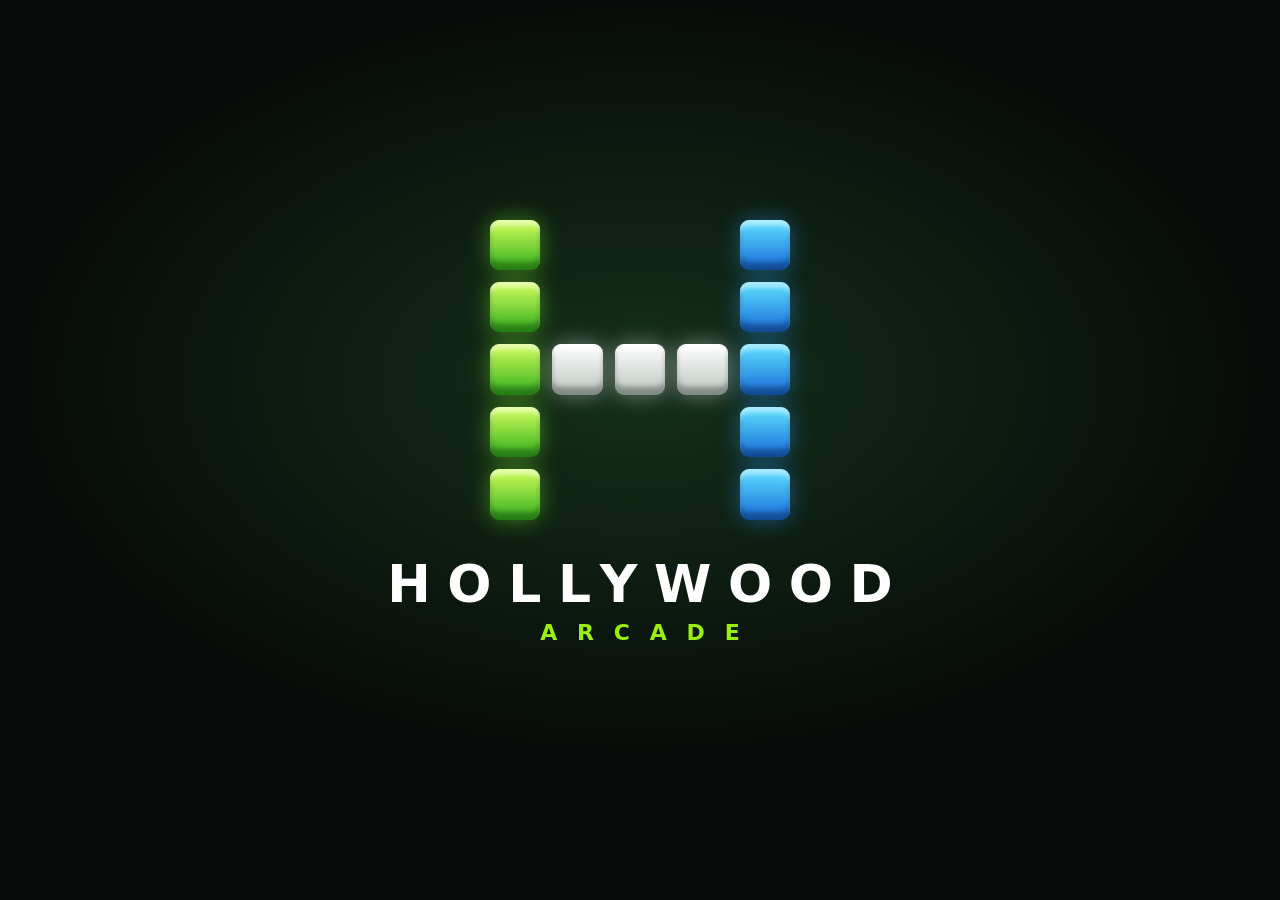
==== commit 1b0afd59: "3.2.0-test25: cube-drop start-up intro, Pick your look in setup, more sounds, avatar in Orb and Wave" ====
--- a/web/index.html
+++ b/web/index.html
@@ -15,9 +15,10 @@
 <link rel="stylesheet" href="ui-ps4.css">
 <link rel="stylesheet" href="ui-shelf.css">
 <link rel="stylesheet" href="ui-av.css">
+<link rel="stylesheet" href="ui-cover.css">
 </head>
 <body>
-<div id="splash" aria-hidden="true"><div class="spl-in"><div class="spl-h"><i class="l" style="grid-area:1/1;--d:0ms"></i><i class="l" style="grid-area:2/1;--d:70ms"></i><i class="l" style="grid-area:3/1;--d:140ms"></i><i class="l" style="grid-area:4/1;--d:210ms"></i><i class="l" style="grid-area:5/1;--d:280ms"></i><i class="r" style="grid-area:5/5;--d:120ms"></i><i class="r" style="grid-area:4/5;--d:190ms"></i><i class="r" style="grid-area:3/5;--d:260ms"></i><i class="r" style="grid-area:2/5;--d:330ms"></i><i class="r" style="grid-area:1/5;--d:400ms"></i><i class="m" style="grid-area:3/2;--d:520ms"></i><i class="m" style="grid-area:3/3;--d:610ms"></i><i class="m" style="grid-area:3/4;--d:700ms"></i></div><div class="spl-name"><b>HOLLYWOOD</b><span>ARCADE</span></div></div></div>
+<div id="splash" aria-hidden="true"><div class="spl-in"><div class="spl-h"><i class="l" style="grid-area:1/1;--d:0ms"></i><i class="l" style="grid-area:2/1;--d:110ms"></i><i class="l" style="grid-area:3/1;--d:220ms"></i><i class="l" style="grid-area:4/1;--d:330ms"></i><i class="l" style="grid-area:5/1;--d:440ms"></i><i class="r" style="grid-area:5/5;--d:620ms"></i><i class="r" style="grid-area:4/5;--d:730ms"></i><i class="r" style="grid-area:3/5;--d:840ms"></i><i class="r" style="grid-area:2/5;--d:950ms"></i><i class="r" style="grid-area:1/5;--d:1060ms"></i><i class="m" style="grid-area:3/2;--d:1240ms"></i><i class="m" style="grid-area:3/3;--d:1340ms"></i><i class="m" style="grid-area:3/4;--d:1440ms"></i></div><div class="spl-name"><b>HOLLYWOOD</b><span>ARCADE</span></div></div></div>
 <script>
 (function () {
   var s = document.getElementById('splash'), t0 = Date.now(), off = false;
@@ -32,7 +33,11 @@
   var done = false;
   function bye() { if (done) return; done = true; s.classList.add('out'); setTimeout(function () { s.remove(); }, 600); }
   ['keydown', 'pointerdown', 'gamepadconnected'].forEach(function (ev) { window.addEventListener(ev, bye, { once: true }); });
-  setTimeout(bye, 2300);
+  // sounds follow the blocks: one thud as each lands, a swell, then the chord when the name appears
+  var cue = function (n, a, ms) { setTimeout(function () { if (!done && window.SFX) SFX.play(n, a); }, ms); };
+  [0, 110, 220, 330, 440, 620, 730, 840, 950, 1060, 1240, 1340, 1440].forEach(function (d, i) { cue('thud', i, d + 340); });
+  cue('swell', 0, 1500); cue('logo', 0, 2150);
+  setTimeout(bye, 4300);
 })();
 </script>
 <div class="mesh"></div>
@@ -47,7 +52,6 @@
       <button class="nav" data-view="apps"><svg viewBox="0 0 24 24"><path d="M4 4h7v7H4zm9 0h7v7h-7zM4 13h7v7H4zm9 0h7v7h-7z"/></svg>Apps<span class="cnt" data-c="apps"></span></button>
       <button class="nav" data-view="store"><svg viewBox="0 0 24 24"><path d="M7 7V6a5 5 0 0 1 10 0v1h3l-1 14H5L4 7zm2 0h6V6a3 3 0 0 0-6 0z"/></svg>Store</button>
       <button class="nav" data-view="watch"><svg viewBox="0 0 24 24"><path d="M4 5h16a1 1 0 0 1 1 1v10a1 1 0 0 1-1 1h-5l1 2h2v1H7v-1h2l1-2H4a1 1 0 0 1-1-1V6a1 1 0 0 1 1-1zm5 3v6l6-3z"/></svg>Watch</button>
-      <button class="nav" data-view="ach"><svg viewBox="0 0 24 24"><path d="M7 3h10v2h3v3a4 4 0 0 1-4 4h-.3A5 5 0 0 1 13 14.9V17h3v2H8v-2h3v-2.1A5 5 0 0 1 8.300 12H8a4 4 0 0 1-4-4V5h3zm-1 4v1a2 2 0 0 0 1 1.700V7zm12 0h-1v2.700A2 2 0 0 0 18 8z"/></svg>Achievements</button>
       <button class="nav" data-view="music"><svg viewBox="0 0 24 24"><path d="M9 3v12.3A3.5 3.5 0 1 0 11 18.5V8l8-2v7.3A3.5 3.5 0 1 0 21 16.5V3z"/></svg>Music</button>
       <button class="nav" data-view="discord"><svg viewBox="0 0 24 24"><path d="M4 4h16a1 1 0 0 1 1 1v11a1 1 0 0 1-1 1h-9l-5 4v-4H4a1 1 0 0 1-1-1V5a1 1 0 0 1 1-1z"/></svg>Discord</button>
     </nav>
@@ -72,7 +76,7 @@
     <button id="pmode" class="pmode" title="Switch music source"></button>
   </div>
   <div class="pseek"><small id="ptime">0:00</small><input id="pseek" type="range" min="0" max="1000" value="0" aria-label="Seek"><small id="pdur">0:00</small></div>
-  <div class="pvol"><svg viewBox="0 0 24 24"><path d="M4 9v6h4l5 4V5L8 9zm11.5 3a4 4 0 0 0-2-3.500v7a4 4 0 0 0 2-3.500z"/></svg><input id="pvol" type="range" min="0" max="100" aria-label="Volume"><button type="button" class="mixbtn" data-act="mixer">Mixer</button><span class="sysvol"><button type="button" data-media="voldown" data-n="5" aria-label="Volume down">&minus;</button><button type="button" data-media="mute" aria-label="Mute">Mute</button><button type="button" data-media="volup" data-n="5" aria-label="Volume up">+</button></span></div>
+  <div class="pvol"><svg viewBox="0 0 24 24"><path d="M4 9v6h4l5 4V5L8 9zm11.5 3a4 4 0 0 0-2-3.500v7a4 4 0 0 0 2-3.500z"/></svg><input id="pvol" type="range" min="0" max="100" aria-label="Volume"><button type="button" class="mixbtn" data-act="looks">Look</button><button type="button" class="mixbtn" data-act="mixer">Mixer</button><span class="sysvol"><button type="button" data-media="voldown" data-n="5" aria-label="Volume down">&minus;</button><button type="button" data-media="mute" aria-label="Mute">Mute</button><button type="button" data-media="volup" data-n="5" aria-label="Volume up">+</button></span></div>
 </footer>
 
 <div id="padhints" popover="manual" aria-hidden="true"></div>
@@ -87,7 +91,7 @@
     </div>
     <label>Name<input id="fn" required></label>
     <div class="two">
-      <label>Shows up in<select id="fcat"><option value="game">Games</option><option value="app">Apps</option></select></label>
+      <label>Shows up in<select id="fcat"><option value="game">Games</option><option value="app">Apps</option><option value="store">Stores</option></select></label>
       <label>How it launches<select id="fkind">
         <option value="exe">Program (.exe)</option>
         <option value="rom">Emulator + game file</option>
@@ -159,7 +163,7 @@
   <input id="impq" type="search" placeholder="Filter">
   <div id="implist" class="implist"></div>
   <div class="two">
-    <label>Add as<select id="impcat"><option value="game">Games</option><option value="app">Apps</option></select></label>
+    <label>Add as<select id="impcat"><option value="game">Games</option><option value="app">Apps</option><option value="store">Stores</option></select></label>
     <label>Label<select id="impsrc"><option>Game Pass</option><option>PC</option><option>Emulator</option><option>Media</option></select></label>
   </div>
   <div class="dlgbtns">
@@ -274,5 +278,7 @@
 <script src="v41.js"></script>
 <script src="v42.js"></script>
 <script src="v43.js"></script>
+<script src="v44.js"></script>
+<script src="v45.js"></script>
 </body>
 </html>
--- a/web/style.css
+++ b/web/style.css
@@ -40,7 +40,6 @@
 /* sidebar */
 .side { display: flex; flex-direction: column; gap: 4px; padding: 22px 14px 18px; background: rgba(10, 8, 22, .45); backdrop-filter: blur(40px) saturate(180%); border-right: 1px solid var(--line); }
 .brand { display: flex; align-items: center; gap: 10px; font-weight: 700; font-size: 17px; letter-spacing: -.01em; padding: 4px 10px 22px; }
-.logo-dot { width: 18px; height: 18px; border-radius: 6px; background: linear-gradient(135deg, var(--pink), var(--c1) 55%, var(--c2)); box-shadow: 0 2px 14px var(--c1); }
 .spacer { flex: 1; }
 .nav { display: flex; align-items: center; gap: 12px; padding: 11px 12px; border-radius: 12px; font-size: 16px; font-weight: 500; color: var(--dim); text-align: left; transition: background .15s, color .15s; }
 .nav svg { width: 22px; height: 22px; }
@@ -95,8 +94,6 @@
 .hero > * { position: relative; }
 .hero small { font-weight: 600; opacity: .85; font-size: 15px; }
 .hero h2 { font-size: clamp(30px, 4.4vw, 58px); font-weight: 800; letter-spacing: -.035em; line-height: 1.02; margin: 8px 0 22px; max-width: 14ch; }
-.pill { display: inline-block; background: #fff; color: #1b1030; font-weight: 700; padding: 11px 28px; border-radius: 99px; }
-.hero .heroart { align-self: center; width: 150px; flex: none; }
 .welcome { padding: 34px; border-radius: 32px; background: var(--glass); border: 1px solid var(--line); backdrop-filter: blur(30px); }
 .welcome h2 { font-size: 30px; font-weight: 800; letter-spacing: -.03em; margin-bottom: 8px; }
 .welcome p, .hint, .empty { color: var(--dim); line-height: 1.5; }
@@ -326,8 +323,6 @@
 .hero:hover { transform: none; } .hero:focus-visible { transform: none; outline: 3px solid var(--xhi); outline-offset: 3px; }
 .hero::before { background: linear-gradient(90deg, rgba(0, 0, 0, .35), transparent 70%); }
 .hero h2 { font-weight: 600; letter-spacing: -.01em; }
-.hero .heroart .art { outline: none; }
-.pill { background: var(--xg2); color: #fff; border-radius: 4px; padding: 10px 26px; font-weight: 600; }
 .welcome, .np, .setting, .empty { border-radius: 6px; background: var(--panel); border: 0; backdrop-filter: none; }
 .welcome h2 { font-weight: 600; letter-spacing: 0; }
 .empty { border: 1px dashed #3a3a3a; background: transparent; }
@@ -644,12 +639,25 @@
 #splash.out { opacity: 0; pointer-events: none; }
 #splash .spl-in { display: flex; flex-direction: column; align-items: center; gap: 34px; transform: translateY(-2vh); }
 #splash .spl-h { display: grid; grid-template: repeat(5, 1fr) / repeat(5, 1fr); gap: 12px; width: min(300px, 40vw); aspect-ratio: 1; }
-#splash .spl-h i { border-radius: 22%; opacity: 0; transform: scale(.2); animation: splpop .42s cubic-bezier(.2, 1.5, .4, 1) var(--d) forwards; }
-#splash .spl-h i.l { background: linear-gradient(#d4ff5c, #2fae1c); box-shadow: 0 0 22px rgba(120, 240, 40, .5); }
-#splash .spl-h i.r { background: linear-gradient(#5fe3ff, #1769d9); box-shadow: 0 0 22px rgba(40, 150, 255, .5); }
-#splash .spl-h i.m { background: linear-gradient(#fff, #cfd8d2); box-shadow: 0 0 20px rgba(255, 255, 255, .45); }
-@keyframes splpop { to { opacity: 1; transform: none; } }
-#splash .spl-name { text-align: center; opacity: 0; transform: translateY(10px); animation: splname .6s ease 1s forwards; }
+#splash .spl-h { position: relative; perspective: 900px; }
+#splash .spl-h i { border-radius: 18%; opacity: 0; animation: spldrop .62s cubic-bezier(.3, .1, .4, 1) var(--d) forwards; transform-origin: 50% 100%; }
+#splash .spl-h i.l { background: linear-gradient(#d4ff5c, #2fae1c); }
+#splash .spl-h i.r { background: linear-gradient(#5fe3ff, #1769d9); }
+#splash .spl-h i.m { background: linear-gradient(#fff, #b9c4bd); }
+#splash .spl-h i { box-shadow: inset 0 .45em .25em -.1em rgba(255, 255, 255, .5), inset 0 -.5em .35em rgba(0, 0, 0, .3), 0 0 22px var(--g, rgba(120, 240, 40, .45)); }
+#splash .spl-h i.r { --g: rgba(40, 150, 255, .45); } #splash .spl-h i.m { --g: rgba(255, 255, 255, .4); }
+#splash .spl-h::after { content: ""; position: absolute; inset: -6%; background: linear-gradient(110deg, transparent 40%, rgba(255, 255, 255, .55) 50%, transparent 60%); opacity: 0; transform: translateX(-120%); animation: splshine .9s ease 2s forwards; mix-blend-mode: overlay; pointer-events: none; }
+@keyframes spldrop {
+  0% { opacity: 0; transform: translateY(-340%) rotateX(70deg) rotateZ(-14deg); }
+  12% { opacity: 1; }
+  52% { opacity: 1; transform: translateY(0) rotateX(0) rotateZ(0); }
+  66% { transform: translateY(-16%) scaleY(1.02); }
+  80% { transform: translateY(0) scaleY(.94); }
+  90% { transform: translateY(-4%); }
+  100% { opacity: 1; transform: none; }
+}
+@keyframes splshine { 15% { opacity: 1; } 85% { opacity: 1; } 100% { opacity: 0; transform: translateX(120%); } }
+#splash .spl-name { text-align: center; opacity: 0; transform: translateY(10px); animation: splname .7s ease 2.1s forwards; }
 #splash .spl-name b { display: block; font-size: clamp(28px, 4.6vw, 52px); font-weight: 700; letter-spacing: .32em; margin-right: -.32em; }
 #splash .spl-name span { display: block; margin-top: 6px; font-size: clamp(14px, 1.9vw, 22px); letter-spacing: .9em; margin-right: -.9em; color: #9bf00b; font-weight: 600; }
 @keyframes splname { to { opacity: 1; transform: none; } }
--- a/web/ui-360.css
+++ b/web/ui-360.css
@@ -44,12 +44,12 @@
   box-shadow: 0 1.4vh 3vh rgba(0, 0, 0, .35); -webkit-box-reflect: below 2px linear-gradient(transparent 62%, rgba(255, 255, 255, .22));
   transition: left .38s cubic-bezier(.2, .8, .2, 1), top .38s cubic-bezier(.2, .8, .2, 1), width .38s cubic-bezier(.2, .8, .2, 1), height .38s cubic-bezier(.2, .8, .2, 1), opacity .3s, filter .2s; }
 .bc[data-d="-1"] { left: calc(-30 * var(--vu)); top: 37vh; width: calc(32.8 * var(--vu)); height: 44vh; opacity: 0; pointer-events: none; }
-.bc[data-d="0"] { left: calc(7.5 * var(--vu)); top: 37vh; width: calc(32.8 * var(--vu)); height: 44vh; }
-.bc[data-d="1"] { left: calc(40.3 * var(--vu)); top: 42.5vh; width: calc(24.4 * var(--vu)); height: 33vh; opacity: .97; filter: brightness(.96); }
-.bc[data-d="2"] { left: calc(64.7 * var(--vu)); top: 46vh; width: calc(14.4 * var(--vu)); height: 26vh; opacity: .92; filter: brightness(.92); }
-.bc[data-d="3"] { left: calc(79.1 * var(--vu)); top: 49.5vh; width: calc(8.1 * var(--vu)); height: 19vh; opacity: .85; filter: brightness(.88); }
-.bc[data-d="4"] { left: calc(87.2 * var(--vu)); top: 50.7vh; width: calc(6.9 * var(--vu)); height: 16.5vh; opacity: .75; filter: brightness(.84); }
-.bc[data-d="5"] { left: calc(94.1 * var(--vu)); top: 52vh; width: calc(6 * var(--vu)); height: 14vh; opacity: .6; }
+.bc[data-d="0"] { left: calc(7.5 * var(--vu)); top: 38vh; width: calc(27 * var(--vu)); height: 40vh; }
+.bc[data-d="1"] { left: calc(34.8 * var(--vu)); top: 42.5vh; width: calc(24.4 * var(--vu)); height: 33vh; opacity: .97; filter: brightness(.96); }
+.bc[data-d="2"] { left: calc(59.4 * var(--vu)); top: 46vh; width: calc(14.4 * var(--vu)); height: 26vh; opacity: .92; filter: brightness(.92); }
+.bc[data-d="3"] { left: calc(73.9 * var(--vu)); top: 49.5vh; width: calc(8.1 * var(--vu)); height: 19vh; opacity: .85; filter: brightness(.88); }
+.bc[data-d="4"] { left: calc(82 * var(--vu)); top: 50.7vh; width: calc(6.9 * var(--vu)); height: 16.5vh; opacity: .75; filter: brightness(.84); }
+.bc[data-d="5"] { left: calc(88.9 * var(--vu)); top: 52vh; width: calc(6 * var(--vu)); height: 14vh; opacity: .6; }
 .bc[data-d="6"], .bc[data-d="7"] { left: 100vw; top: 53vh; width: calc(5 * var(--vu)); height: 12vh; opacity: 0; pointer-events: none; }
 .bc.sel { filter: brightness(1.06); box-shadow: 0 0 0 .4vh rgba(255, 255, 255, .9), 0 1.4vh 3vh rgba(0, 0, 0, .35); }
 .bc:focus-visible { outline: none; }
@@ -68,7 +68,7 @@
 .bth { display: flex; gap: calc(.7 * var(--vu)); margin-bottom: auto; } .bth .xic { flex: 0 0 8.2vh; width: 8.2vh; height: 8.2vh; border-radius: 4px; box-shadow: 0 0 0 1px rgba(255, 255, 255, .5); }
 .bsi { font-weight: 400; font-size: 3.4vh; margin-top: 1vh; }
 .bhint { z-index: 3; position: absolute; left: calc(7.5 * var(--vu)); bottom: 3.4vh; display: flex; align-items: center; gap: calc(.6 * var(--vu)); font-size: 2.3vh; color: #2a2e33; }
-.bhint i { font-style: normal; display: inline-grid; place-items: center; width: 3.6vh; height: 3.6vh; border-radius: 50%; background: var(--xg); color: #fff; font-weight: 700; font-size: 2.1vh; margin-left: calc(1.4 * var(--vu)); } .bhint i:first-child { margin-left: 0; }
+.bhint i { font-style: normal; display: inline-grid; place-items: center; width: 3.6vh; height: 3.6vh; border-radius: 50%; background: var(--xg); color: #fff; font-weight: 700; font-size: 1.6vh; margin-left: calc(1.4 * var(--vu)); } .bhint i:first-child { margin-left: 0; }
 .x3logo { position: absolute; right: calc(6.5 * var(--vu)); bottom: 5vh; width: 9vh; filter: drop-shadow(0 .6vh 1vh rgba(0, 0, 0, .35)); }
 .x3logo circle { fill: var(--xg); } .x3logo rect { fill: #fff; }
 
@@ -85,27 +85,28 @@
 .npane { position: absolute; left: calc(12 * var(--vu)); top: 19vh; display: grid; grid-template-columns: repeat(6, var(--tw)); grid-auto-rows: var(--th); gap: calc(.5 * var(--vu)); }
 .npane.swap { animation: bswap .3s ease both; }
 .npane.is-home { grid-template-rows: repeat(3, var(--th)); }
-.npane .a { grid-column: 1 / 3; grid-row: 1; } .npane .h { grid-column: 3 / 6; grid-row: 1 / 3; } .npane .s1 { grid-column: 6; grid-row: 1; } .npane .s2 { grid-column: 6; grid-row: 2; }
+.npane .a { grid-column: 1 / 3; grid-row: 1; } .npane .nshelf { grid-column: 3 / 7; grid-row: 1 / 3; display: flex; gap: calc(.5 * var(--vu)); overflow: hidden; min-width: 0; }
 .npane .p { grid-column: 1; grid-row: 2; } .npane .q { grid-column: 2; grid-row: 2; } .npane .r { grid-column: 1; grid-row: 3; } .npane .w { grid-column: 2; grid-row: 3; } .npane .g { grid-column: 3 / 5; grid-row: 3; } .npane .m { grid-column: 5 / 7; grid-row: 3; }
 .npane.is-list .first { background: var(--xg); }
 .nti { position: relative; overflow: hidden; border: 0; padding: 0; color: #fff; font: inherit; text-align: left; cursor: pointer; background: #555; transition: transform .15s, box-shadow .15s; }
 .nti.gr { background: var(--xg); }
-.nti.gr .nl { white-space: normal; line-height: 1.15; }
 .nti img { position: absolute; inset: 0; width: 100%; height: 100%; object-fit: cover; }
-.nlt { position: absolute; inset: 0; display: grid; place-items: center; font-style: normal; font-size: 5vh; color: rgba(255, 255, 255, .45); background: linear-gradient(135deg, #5b5f66, #3a3d42); }
-.nti.cv::after { content: ''; position: absolute; inset: 45% 0 0 0; background: linear-gradient(transparent, rgba(0, 0, 0, .75)); }
-.nl { position: absolute; left: calc(.8 * var(--vu)); right: calc(.6 * var(--vu)); bottom: .9vh; z-index: 1; font-size: 2vh; text-shadow: 0 1px 4px rgba(0, 0, 0, .6); white-space: nowrap; overflow: hidden; text-overflow: ellipsis; }
+.nti { container-type: inline-size; }
+.nti.cv::after { content: ''; position: absolute; inset: 38% 0 0 0; background: linear-gradient(transparent, rgba(0, 0, 0, .86)); }
+.nl { position: absolute; left: calc(.9 * var(--vu)); right: calc(.7 * var(--vu)); bottom: .8vh; z-index: 1; display: flex; flex-direction: column; gap: .2vh; text-shadow: 0 1px 4px rgba(0, 0, 0, .7); min-width: 0; }
+.nl b { font-weight: 400; font-size: clamp(13px, 6.2cqw, 2.5vh); line-height: 1.15; display: -webkit-box; -webkit-line-clamp: 2; -webkit-box-orient: vertical; overflow: hidden; }
+.nl small { font-size: clamp(12px, 4.4cqw, 1.9vh); opacity: .8; white-space: nowrap; overflow: hidden; text-overflow: ellipsis; }
+.nti.gr .nl b { -webkit-line-clamp: 3; }
 .ng { position: absolute; left: calc(.9 * var(--vu)); top: 1.2vh; width: 4.6vh; height: 4.6vh; opacity: .95; } .ng svg { width: 100%; height: 100%; }
 .nti:hover, .nti:focus { z-index: 2; transform: scale(1.03); box-shadow: 0 0 0 .5vh #fff, 0 1.2vh 3vh rgba(0, 0, 0, .45); }
 .nti:focus-visible { outline: none; }
 .nhint { position: absolute; left: calc(12 * var(--vu)); bottom: 3.4vh; display: flex; align-items: center; gap: calc(.5 * var(--vu)); font-size: 2.2vh; color: rgba(255, 255, 255, .9); }
-.nhint i { font-style: normal; display: inline-grid; place-items: center; width: 3.4vh; height: 3.4vh; border-radius: 50%; background: var(--xg); color: #fff; font-weight: 700; font-size: 2vh; margin-left: calc(1.4 * var(--vu)); } .nhint i:first-child { margin-left: 0; }
+.nhint i { font-style: normal; display: inline-grid; place-items: center; width: 3.4vh; height: 3.4vh; border-radius: 50%; background: var(--xg); color: #fff; font-weight: 700; font-size: 1.5vh; margin-left: calc(1.4 * var(--vu)); } .nhint i:first-child { margin-left: 0; }
 
 @media (prefers-reduced-motion: reduce) { .bc, .bli, .bcards, .npane, .nti { transition: none; animation: none; } }
 
 /* artwork fitting */
-.bcv img.hr, .nti img.hr { object-fit: cover; object-position: center 30%; }
-.bcv img.cv, .nti img.cv, .dka img.cv { object-fit: cover; object-position: center 12%; }
-.bav { position: absolute; left: calc(calc(24.5 * var(--vu)) - 8.7vh); top: 24vh; height: 59vh; z-index: 4; pointer-events: none; opacity: 0; transform: translateY(2vh); transition: opacity .35s, transform .35s; filter: drop-shadow(0 1.6vh 1.6vh rgba(0, 0, 0, .35)); }
+.bav { position: absolute; left: calc(calc(21 * var(--vu)) - 8.7vh); top: 24vh; height: 59vh; z-index: 4; pointer-events: none; opacity: 0; transform: translateY(2vh); transition: opacity .35s, transform .35s; filter: drop-shadow(0 1.6vh 1.6vh rgba(0, 0, 0, .35)); }
 .bav.show { opacity: 1; transform: none; } .bav svg, .bav canvas { height: 100%; width: auto; }
 .nwho .nav { width: 6.4vh; height: 6vh; border-radius: 3px; background: color-mix(in srgb, var(--xg) 60%, #fff 10%); align-self: center; }
+.nti.gr .nl b { font-size: max(13px, 2vh); }
--- a/web/ui-ps4.css
+++ b/web/ui-ps4.css
@@ -26,21 +26,21 @@
 .dksc { display: inline-flex; align-items: center; gap: calc(.6 * var(--vu)); }
 .dkclock { margin-left: calc(1 * var(--vu)); letter-spacing: .02em; }
 
-.dkrow { position: absolute; left: 0; top: 19vh; display: flex; align-items: flex-start; gap: calc(.25 * var(--vu)); transform: translateX(calc(calc(21.8 * var(--vu)) - var(--i, 0) * calc(10.85 * var(--vu)))); transition: transform .3s cubic-bezier(.2, .8, .2, 1); }
-.dkt { position: relative; flex: 0 0 calc(10.6 * var(--vu)); width: calc(10.6 * var(--vu)); padding: 0; border: 3px solid transparent; background: none; color: #fff; font: inherit; text-align: left; cursor: pointer; margin: 0; box-sizing: content-box; transition: width .25s cubic-bezier(.2, .8, .2, 1), flex-basis .25s cubic-bezier(.2, .8, .2, 1); margin-left: -3px; margin-right: -3px; }
-.dka { position: relative; display: block; width: 100%; height: calc(10.6 * var(--vu)); overflow: hidden; background: linear-gradient(135deg, #3d5fb8, #1d3a86); transition: height .25s cubic-bezier(.2, .8, .2, 1); }
+.dkrow { position: absolute; left: 0; top: 19vh; display: flex; align-items: flex-start; gap: calc(.25 * var(--vu)); transform: translateX(var(--x, 0px)); transition: transform .3s cubic-bezier(.2, .8, .2, 1); }
+.dkt { position: relative; flex: 0 0 calc(11.5 * var(--vu) * var(--ar, .75)); width: calc(11.5 * var(--vu) * var(--ar, .75)); padding: 0; border: 3px solid transparent; background: none; color: #fff; font: inherit; text-align: left; cursor: pointer; margin: 0; box-sizing: content-box; transition: width .25s cubic-bezier(.2, .8, .2, 1), flex-basis .25s cubic-bezier(.2, .8, .2, 1); margin-left: -3px; margin-right: -3px; }
+.dka { position: relative; display: block; width: 100%; height: calc(11.5 * var(--vu)); overflow: hidden; background: linear-gradient(135deg, #3d5fb8, #1d3a86); transition: height .25s cubic-bezier(.2, .8, .2, 1); }
 .dka > i { position: absolute; inset: 0; display: grid; place-items: center; font-style: normal; font-size: 7vh; color: rgba(255, 255, 255, .4); }
 .dka img { position: absolute; inset: 0; width: 100%; height: 100%; object-fit: cover; }
 .dka.fn { display: grid; place-items: center; background: linear-gradient(180deg, color-mix(in srgb, var(--bg) 55%, #fff 8%), color-mix(in srgb, var(--bg) 80%, #000 20%)); }
 .dka.fn svg { width: 46%; height: 46%; color: #fff; }
-.dkb { display: none; height: calc(3.9 * var(--vu)); align-items: center; justify-content: center; background: #1948b8; font-size: 2.6vh; }
+.dkb { display: none; height: calc(3.4 * var(--vu)); align-items: center; justify-content: center; background: #1948b8; font-size: 2.6vh; }
 .dkn { position: absolute; left: calc(100% + calc(1.2 * var(--vu))); bottom: calc(.2 * var(--vu)); opacity: 0; max-width: calc(52 * var(--vu)); font-size: 5.4vh; font-weight: 300; white-space: nowrap; overflow: hidden; text-overflow: ellipsis; text-shadow: 0 2px 10px rgba(0, 0, 0, .3); transition: opacity .2s; }
-.dkt.sel { flex-basis: calc(17.9 * var(--vu)); width: calc(17.9 * var(--vu)); border-color: rgba(255, 255, 255, .95); z-index: 3; margin-top: calc(-.15 * var(--vu)); }
-.dkt.sel .dka { height: calc(17.9 * var(--vu)); } .dkt.sel .dkb { display: flex; } .dkt.sel .dkn { opacity: 1; }
+.dkt.sel { flex-basis: calc(16.5 * var(--vu) * var(--ar, .75)); width: calc(16.5 * var(--vu) * var(--ar, .75)); border-color: rgba(255, 255, 255, .95); z-index: 3; margin-top: calc(-.15 * var(--vu)); }
+.dkt.sel .dka { height: calc(16.5 * var(--vu)); } .dkt.sel .dkb { display: flex; } .dkt.sel .dkn { opacity: 1; }
 .dkt:focus-visible { outline: none; }
 
 
-.dkinfo { position: absolute; left: calc(21.8 * var(--vu)); top: 62vh; width: calc(62 * var(--vu)); font-size: 2.4vh; font-weight: 300; }
+.dkinfo { position: absolute; left: calc(21.8 * var(--vu)); top: 60vh; width: calc(62 * var(--vu)); font-size: 2.4vh; font-weight: 300; }
 .dkh { font-size: 2.7vh; padding-bottom: .9vh; border-bottom: 1px solid rgba(255, 255, 255, .3); margin: 1.6vh 0 1.4vh; } .dkh:first-child { margin-top: 0; }
 .dkline { opacity: .85; padding-left: calc(2 * var(--vu)); }
 .dkach { padding-left: calc(2 * var(--vu)); margin-bottom: 1vh; }
--- a/web/ui-shelf.css
+++ b/web/ui-shelf.css
@@ -16,8 +16,8 @@
 .nsme:focus-visible { outline: none; box-shadow: 0 0 0 .5vh var(--xg); }
 .nsclock { position: absolute; right: calc(4.4 * var(--vu)); top: 5.6vh; font-size: 3.4vh; font-weight: 600; letter-spacing: .04em; }
 .nstitle { position: absolute; left: calc(7.8 * var(--vu)); top: 14.4vh; max-width: calc(80 * var(--vu)); font-size: 3.6vh; color: var(--xg); white-space: nowrap; overflow: hidden; text-overflow: ellipsis; }
-.nsrow { position: absolute; left: 0; top: 21vh; display: flex; gap: calc(1.2 * var(--vu)); transform: translateX(calc(calc(7.8 * var(--vu)) - var(--j, 0) * (25vh + calc(1.2 * var(--vu))))); transition: transform .3s cubic-bezier(.2, .8, .2, 1); }
-.nst { position: relative; flex: 0 0 25vh; width: 25vh; height: 37.5vh; padding: 0; border: 0; background: none; cursor: pointer; }
+.nsrow { position: absolute; left: 0; top: 21vh; display: flex; gap: calc(1.2 * var(--vu)); transform: translateX(var(--x, 0px)); transition: transform .3s cubic-bezier(.2, .8, .2, 1); }
+.nst { position: relative; flex: 0 0 auto; width: calc(37.5vh * var(--ar, .75)); height: 37.5vh; padding: 0; border: 0; background: none; cursor: pointer; }
 .nsa { position: absolute; inset: 0; overflow: hidden; background: linear-gradient(135deg, #c9ced6, #aab1bb); box-shadow: 0 .4vh 1.4vh rgba(0, 0, 0, .18); }
 .nsa > i { position: absolute; inset: 0; display: grid; place-items: center; font-style: normal; font-size: 9vh; color: rgba(255, 255, 255, .7); }
 .nsa img { position: absolute; inset: 0; width: 100%; height: 100%; object-fit: cover; object-position: center top; }
--- a/web/ui-cover.css
+++ b/web/ui-cover.css
@@ -0,0 +1,123 @@
+/* Hollywood Arcade 3.2: covers are shown whole and at their own shape: no cropping, no stretching, no blur. */
+img.cv { position: absolute; inset: 0; width: 100%; height: 100%; object-fit: contain !important; object-position: center !important; }
+[hidden] { display: none !important; }
+.ph { position: absolute; inset: 0; container-type: size; display: flex; flex-direction: column; align-items: center; justify-content: center; gap: 4cqh; padding: 8%; text-align: center; color: #fff; overflow: hidden; background: linear-gradient(150deg, var(--ta, #4a6fd0), var(--tb, #27408f)); }
+.ph::before { content: ''; position: absolute; inset: 0; background: radial-gradient(circle at 26% 18%, rgba(255, 255, 255, .3), transparent 56%); pointer-events: none; }
+.ph b { position: relative; font-weight: 700; font-size: clamp(11px, min(11cqw, 16cqh), 34px); line-height: 1.12; display: -webkit-box; -webkit-line-clamp: 4; -webkit-box-orient: vertical; overflow: hidden; overflow-wrap: anywhere; text-shadow: 0 1px 6px rgba(0, 0, 0, .35); }
+.ph small { position: relative; font-size: clamp(9px, min(6cqw, 8cqh), 15px); letter-spacing: .12em; text-transform: uppercase; opacity: .85; }
+.art .ph { z-index: 0; }
+.nsa .ph { background: linear-gradient(150deg, color-mix(in srgb, var(--ta, #8b95a5) 70%, #fff), color-mix(in srgb, var(--tb, #6c7787) 70%, #fff)); }
+
+/* library grids and rails: a fixed height, and a width that follows each cover's own shape */
+body { --gh: calc(var(--tile, 150px) * 1.333); }
+.grid:not(.apps) { display: flex; flex-wrap: wrap; align-items: flex-start; gap: 18px 12px; }
+.grid:not(.apps) .tile:not(.app):not(.wide):not(.sq), .rail .tile:not(.app):not(.wide):not(.sq) { flex: 0 0 auto; width: calc(var(--gh) * var(--ar, .75)); }
+.tile:not(.app):not(.wide):not(.sq) .art { aspect-ratio: var(--ar, .75); }
+.art.land::before, .gcover.land::before { display: none !important; }
+.art.land img.cv, .gcover.land img { object-fit: contain; }
+.art .ph { z-index: 0; }
+body.ui-alt .tile:has(.art img.cv) .badge { opacity: 0; transition: opacity .12s; }
+body.ui-alt .tile:hover .badge, body.ui-alt .tile:focus-visible .badge { opacity: 1; }
+
+/* Tiles: tiles with a real cover show no caption until selected; the outline stays inside the tile */
+.nti.hc::after { display: none; }
+.nti.hc .nl { left: 0; right: 0; bottom: 0; padding: .8vh calc(.9 * var(--vu)); background: rgba(0, 0, 0, .82); transform: translateY(101%); transition: transform .18s; }
+.nti.hc:hover .nl, .nti.hc:focus .nl { transform: none; }
+.nti:hover, .nti:focus { transform: none; box-shadow: none; outline: none; }
+.nti::before { content: ''; position: absolute; inset: 0; z-index: 3; border: .5vh solid #fff; opacity: 0; transition: opacity .12s; pointer-events: none; }
+.nti:hover::before, .nti:focus::before { opacity: 1; }
+.nti .ph b, .nti .ph small, .bcv .ph b, .bcv .ph small { display: none; }
+.nti .ph::after, .bcv .ph::after { content: attr(data-l); position: relative; font: 700 min(34cqw, 40cqh) / 1 var(--x3font, inherit); opacity: .55; }
+.nti.cv.hc { background: #1c1f24; }
+/* Tiles home: the shelf of covers (each at its own shape) and the wide logo boxes */
+.npane.is-home { --sh: calc(2 * var(--th) + .5 * var(--vu)); }
+.nshelf .nti { flex: 0 0 auto; height: var(--sh); width: calc(var(--sh) * var(--ar, .75)); }
+.npane.swap { animation: nfade .16s ease both; }
+@keyframes nfade { from { opacity: 0; } to { opacity: 1; } }
+/* list tabs scroll: the pane stops above the hints, rows glide, and the controller keeps the selected tile in view */
+.npane.is-list { display: flex; flex-wrap: wrap; align-content: flex-start; align-items: flex-start; right: calc(4 * var(--vu)); bottom: 13vh; overflow-x: hidden; overflow-y: auto; scrollbar-width: none; scroll-behavior: smooth; scroll-padding: 1vh 0; -webkit-mask-image: linear-gradient(#000 calc(100% - 3vh), transparent); mask-image: linear-gradient(#000 calc(100% - 3vh), transparent); }
+.npane.is-list::-webkit-scrollbar { display: none; }
+.npane.is-list .nti { flex: 0 0 auto; height: 27vh; width: calc(27vh * var(--ar, .75)); }
+.npane.is-list .nti.gr { width: var(--tw); height: var(--th); }
+.nti.wl { background: linear-gradient(150deg, var(--ta, #4a6fd0), var(--tb, #27408f)); }
+.nti.wl img.fan { position: absolute; inset: 0; width: 100%; height: 100%; object-fit: cover; filter: brightness(.5); }
+.nti.wl img.lg { position: absolute; left: 8%; top: 8%; width: 84%; height: 66%; object-fit: contain; filter: drop-shadow(0 .4vh .9vh rgba(0, 0, 0, .65)); }
+.nti.wl .wlt { position: absolute; left: 8%; top: 8%; width: 84%; height: 66%; display: grid; place-items: center; text-align: center; font-weight: 700; font-size: clamp(16px, 9cqw, 4.4vh); line-height: 1.1; text-shadow: 0 .3vh .9vh rgba(0, 0, 0, .55); overflow: hidden; }
+.nti.wl::after { content: ''; position: absolute; inset: 62% 0 0 0; background: linear-gradient(transparent, rgba(0, 0, 0, .7)); }
+.nti.wl .nl b { display: none; }
+
+/* Blades: the whole cover sits on the green card; only the selected card shows its caption, in a strip */
+.bcv { background: none; }
+.bcv img.cv { z-index: 1; }
+.bc:has(.bcv.hc)::after { display: none; }
+.bc:has(.bcv.hc) .bcl { display: none; }
+.bc.sel:has(.bcv.hc) .bcl { display: flex; left: 0; right: 0; bottom: 0; padding: 1vh calc(1.2 * var(--vu)); background: rgba(0, 20, 0, .85); text-shadow: none; z-index: 2; }
+.bcl b { font-size: clamp(13px, 2.5vh, 30px); }
+.bcl small { font-size: clamp(11px, 1.8vh, 20px); }
+
+/* Orb: a game with a disc picture shows the disc itself; otherwise the whole box sits on a plain round plate */
+.ox-pvwrap { top: 5vh; height: 40vh; }
+.ox-pv { width: 31vh; height: 31vh; }
+.ox-pv::before { inset: -1.2vh; }
+.ox-pvimg img.cv { inset: 10%; width: 80%; height: 80%; filter: drop-shadow(0 .5vh 1vh rgba(0, 0, 0, .5)); }
+.ox-pvimg .ph { inset: 12% 20%; }
+.ox-pvimg img.dsc { position: absolute; inset: 0; width: 100%; height: 100%; object-fit: contain; border-radius: 50%; }
+.ox-pvimg.hasd { background: none; }
+
+.bc.gm { background: none; }
+
+/* apps show their own icon, centred on a dark tile */
+img.ic { position: absolute; left: 16%; top: 16%; width: 68%; height: 68%; object-fit: contain; filter: drop-shadow(0 .3vh .6vh rgba(0, 0, 0, .4)); }
+.nti:has(img.ic), .dka:has(img.ic), .nsa:has(img.ic), .bcv:has(img.ic) { background: linear-gradient(145deg, #3b4049, #22252b); }
+.nti:has(img.ic) .ph, .dka:has(img.ic) .ph, .nsa:has(img.ic) .ph, .bcv:has(img.ic) .ph { display: none; }
+.npane.is-list .nti:has(img.ic) { height: 19vh; width: 19vh; }
+
+/* Blades: your profile picture sits where the logo was */
+.blades .x3pf { position: absolute !important; right: calc(6.5 * var(--vu)); bottom: 4.6vh; width: 10vh; height: 10vh; border-radius: 50%; background: var(--xg); box-shadow: 0 .6vh 1.4vh rgba(0, 0, 0, .35); overflow: hidden; }
+
+/* v45: picture badges + Change look picker */
+.bpic { display: grid; place-items: center; border-radius: 50%; object-fit: cover; color: #fff; font-weight: 700; overflow: hidden; padding: 0 !important; box-sizing: border-box; }
+.bpic.pinit { font-size: 3vh; }
+.nwho .nav.bpic { width: 6vh; height: 6vh; border-radius: 50%; }
+.dkav.bpic { width: 5vh; height: 5vh; }
+.nsme .bpic { width: 100%; height: 100%; }
+.blades .x3pf.bpic { object-fit: cover; }
+.bpicp { width: 44px; height: 44px; border-radius: 50%; object-fit: cover; display: inline-grid; place-items: center; }
+.lookgrid { display: grid; grid-template-columns: repeat(4, 1fr); gap: 12px; margin-top: 10px; }
+.lookc { display: flex; flex-direction: column; gap: 4px; align-items: flex-start; text-align: left; padding: 10px; border-radius: 10px; background: rgba(255,255,255,.06); border: 2px solid transparent; color: inherit; font: inherit; cursor: pointer; }
+.lookc:focus-visible, .lookc:hover { border-color: var(--xhi, #fff); outline: none; }
+.lookc.on { border-color: var(--xg); }
+.lookc i { display: block; width: 100%; height: 56px; border-radius: 6px; position: relative; box-shadow: inset 0 0 0 1px rgba(255,255,255,.15); }
+.lookc u { position: absolute; left: 8px; bottom: 8px; width: 38%; height: 8px; border-radius: 4px; }
+.lookc small { opacity: .7; font-size: 12px; }
+@media (max-width: 800px) { .lookgrid { grid-template-columns: repeat(2, 1fr); } }
+
+/* profile screen: header, tabs, game list */
+.profile { margin: -6px 0 0; }
+.phead { display: flex; align-items: center; gap: 18px; padding: 18px 28px; border-radius: 8px 8px 0 0; background: color-mix(in srgb, var(--xg) 45%, #000); }
+.pav { width: 70px; height: 70px; border-radius: 50%; overflow: hidden; display: grid; place-items: center; background: color-mix(in srgb, var(--xg) 60%, #fff 10%); flex: none; }
+.pav > * { width: 100%; height: 100%; object-fit: cover; }
+.pwho b { display: block; font-size: 22px; font-weight: 600; } .pwho small { opacity: .8; font-size: 16px; }
+.ptabs { display: flex; gap: 34px; margin: 0 auto; transform: translateX(-70px); }
+.ptab, .pside { background: none; border: 0; color: inherit; font: inherit; font-size: 19px; padding: 6px 2px; cursor: pointer; opacity: .85; border-bottom: 3px solid transparent; }
+.ptab.on { font-weight: 700; opacity: 1; border-bottom-color: var(--xhi); }
+.ptab:focus-visible, .pside:focus-visible, .prow:focus-visible, .ptab:hover, .pside:hover { outline: 2px solid var(--xhi); outline-offset: 2px; opacity: 1; }
+.pgame { display: grid; grid-template-columns: 240px 1fr; min-height: 420px; background: rgba(0,0,0,.28); border-radius: 0 0 8px 8px; }
+.pnav { display: flex; flex-direction: column; gap: 4px; padding: 20px 0; }
+.pside { text-align: left; padding: 12px 22px; border: 0; border-right: 4px solid transparent; font-size: 17px; }
+.pside.on { background: rgba(255,255,255,.08); border-right-color: var(--xg2); font-weight: 600; opacity: 1; }
+.plist { padding: 16px; display: flex; flex-direction: column; gap: 12px; min-width: 0; }
+.prow { display: flex; align-items: stretch; gap: 16px; background: rgba(255,255,255,.07); border: 0; color: inherit; font: inherit; text-align: left; cursor: pointer; padding: 0; border-radius: 4px; overflow: hidden; }
+.pra { position: relative; width: 96px; height: 96px; flex: none; background: rgba(0,0,0,.3); }
+.pra img { position: absolute; inset: 0; width: 100%; height: 100%; object-fit: cover; }
+.prm { flex: 1; display: flex; flex-direction: column; justify-content: center; gap: 8px; min-width: 0; }
+.prm b { font-size: 18px; white-space: nowrap; overflow: hidden; text-overflow: ellipsis; }
+.prs { display: flex; gap: 28px; opacity: .85; font-size: 15px; }
+.pbar { display: block; height: 4px; background: rgba(255,255,255,.18); } .pbar u { display: block; height: 100%; background: var(--xg2); }
+.ppct { align-self: center; padding-right: 18px; font-size: 26px; font-weight: 600; }
+.pbody { display: grid; grid-template-columns: repeat(auto-fit, minmax(170px, 1fr)); gap: 12px; padding: 18px 0 0; }
+.pcoming { padding: 80px 0; text-align: center; background: rgba(0,0,0,.28); border-radius: 0 0 8px 8px; }
+.pcoming h2 { font-size: 26px; margin: 0 0 8px; } .pcoming p { font-size: 20px; opacity: .7; margin: 0; }
+.profile .toolbar { margin: 0 0 4px; }
+.ogav { width: 4.4vh; height: 4.4vh; border-radius: 50%; vertical-align: middle; margin-right: 1.2vh; cursor: pointer; object-fit: cover; }
+.og-who { display: inline-flex; align-items: center; } .xmb-stat .ogav { margin: 0 1vh 0 0; }
